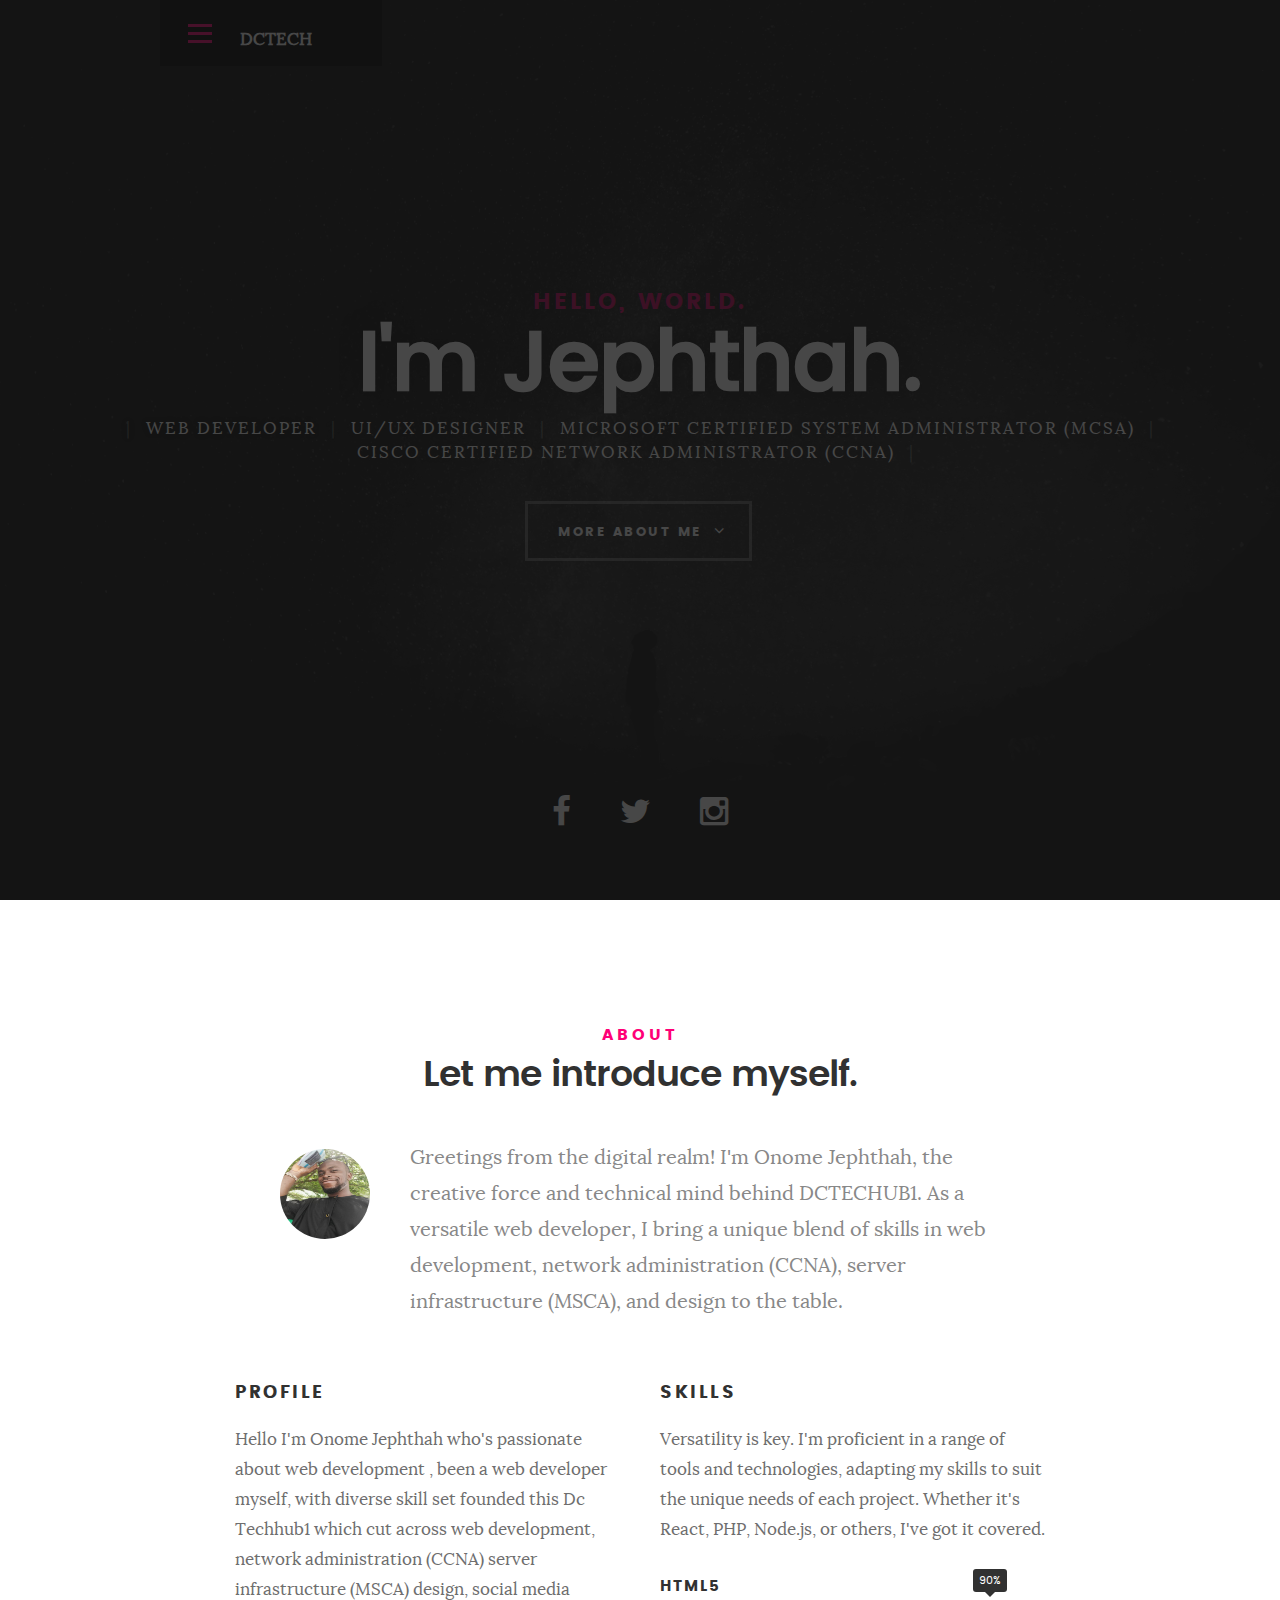
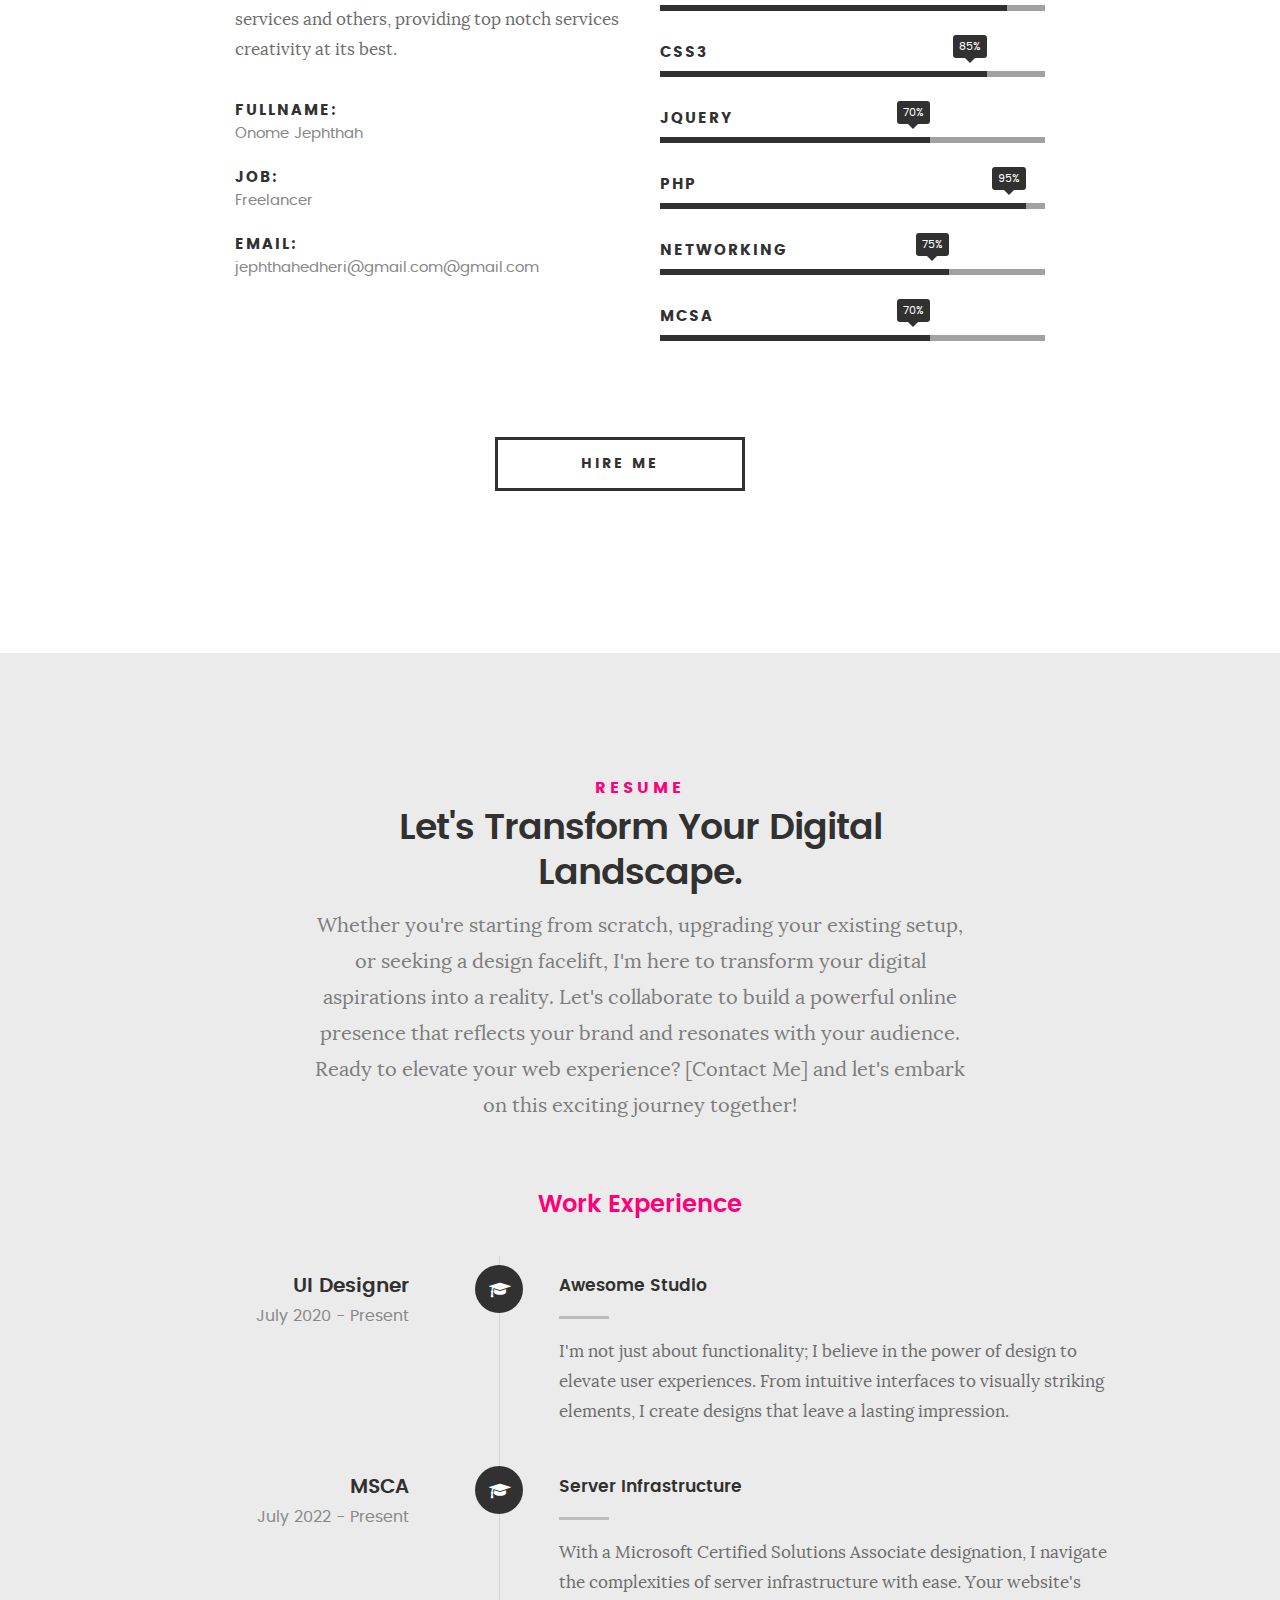
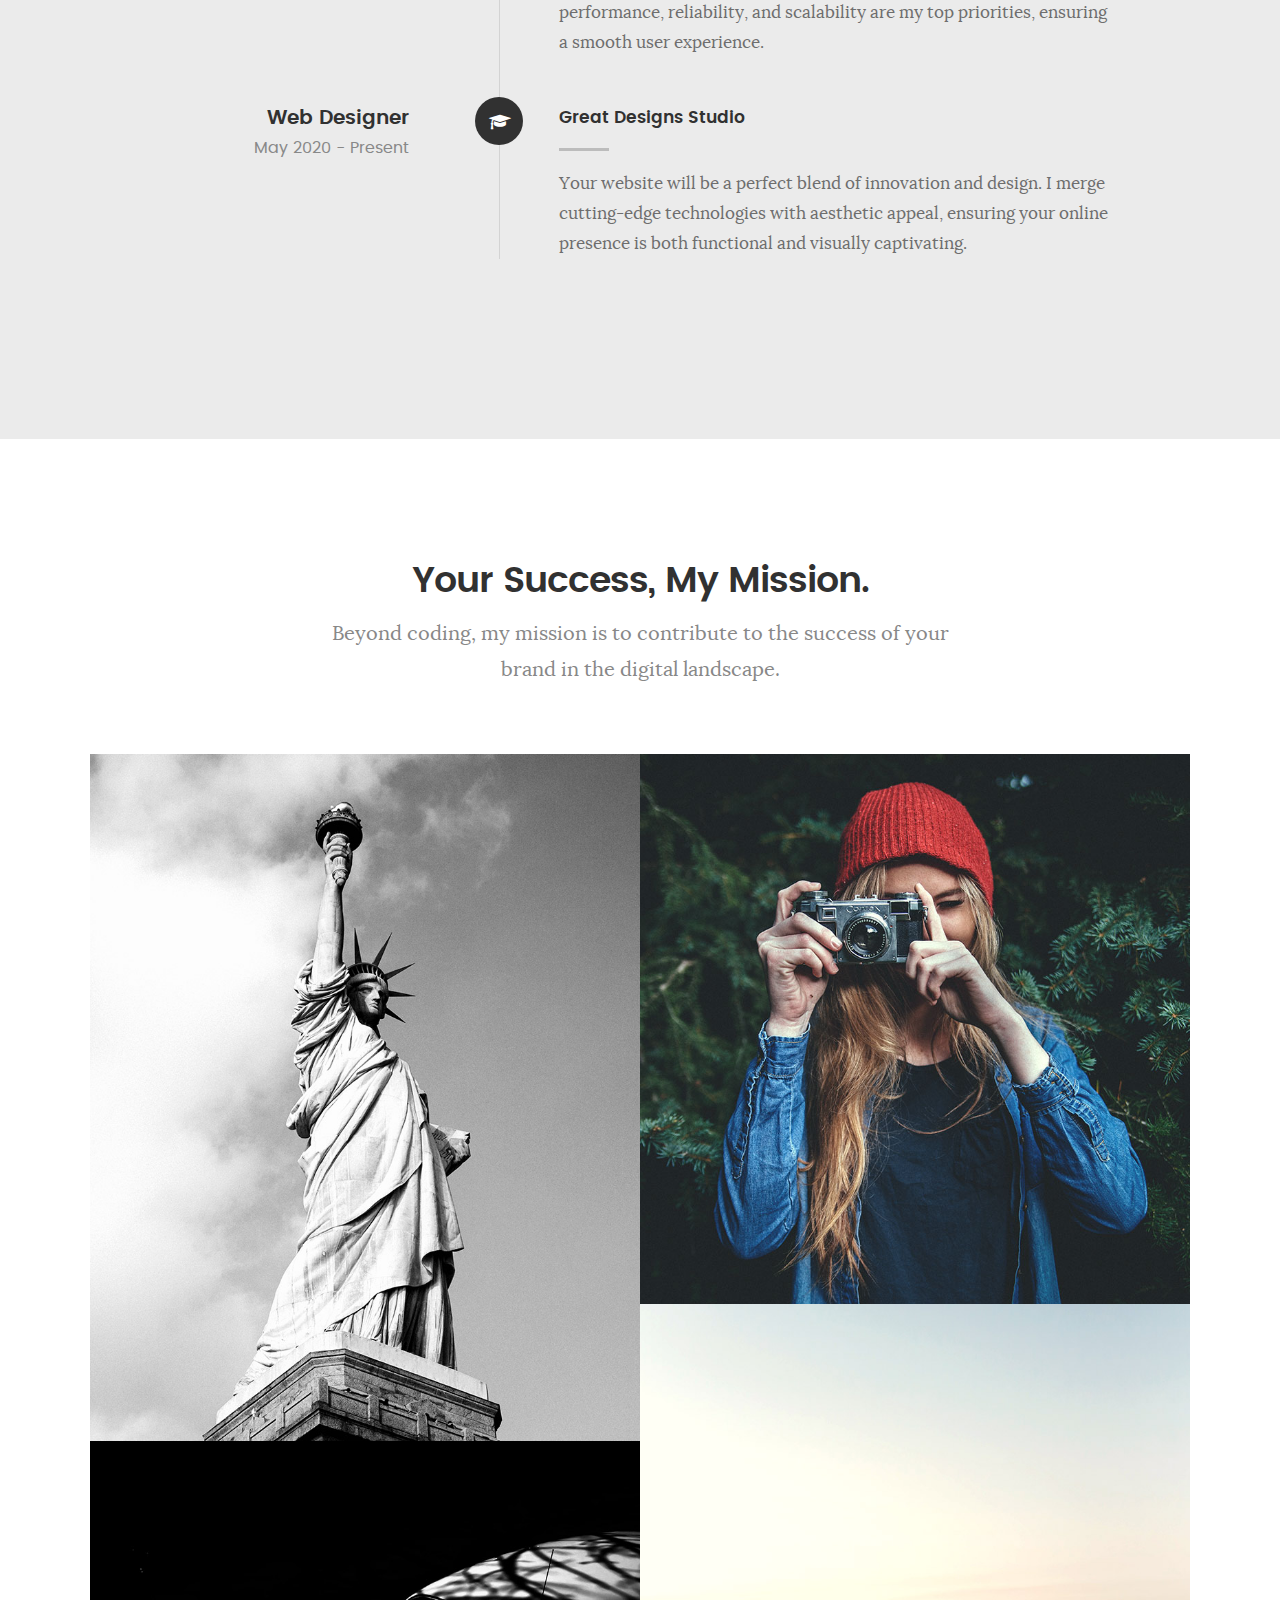
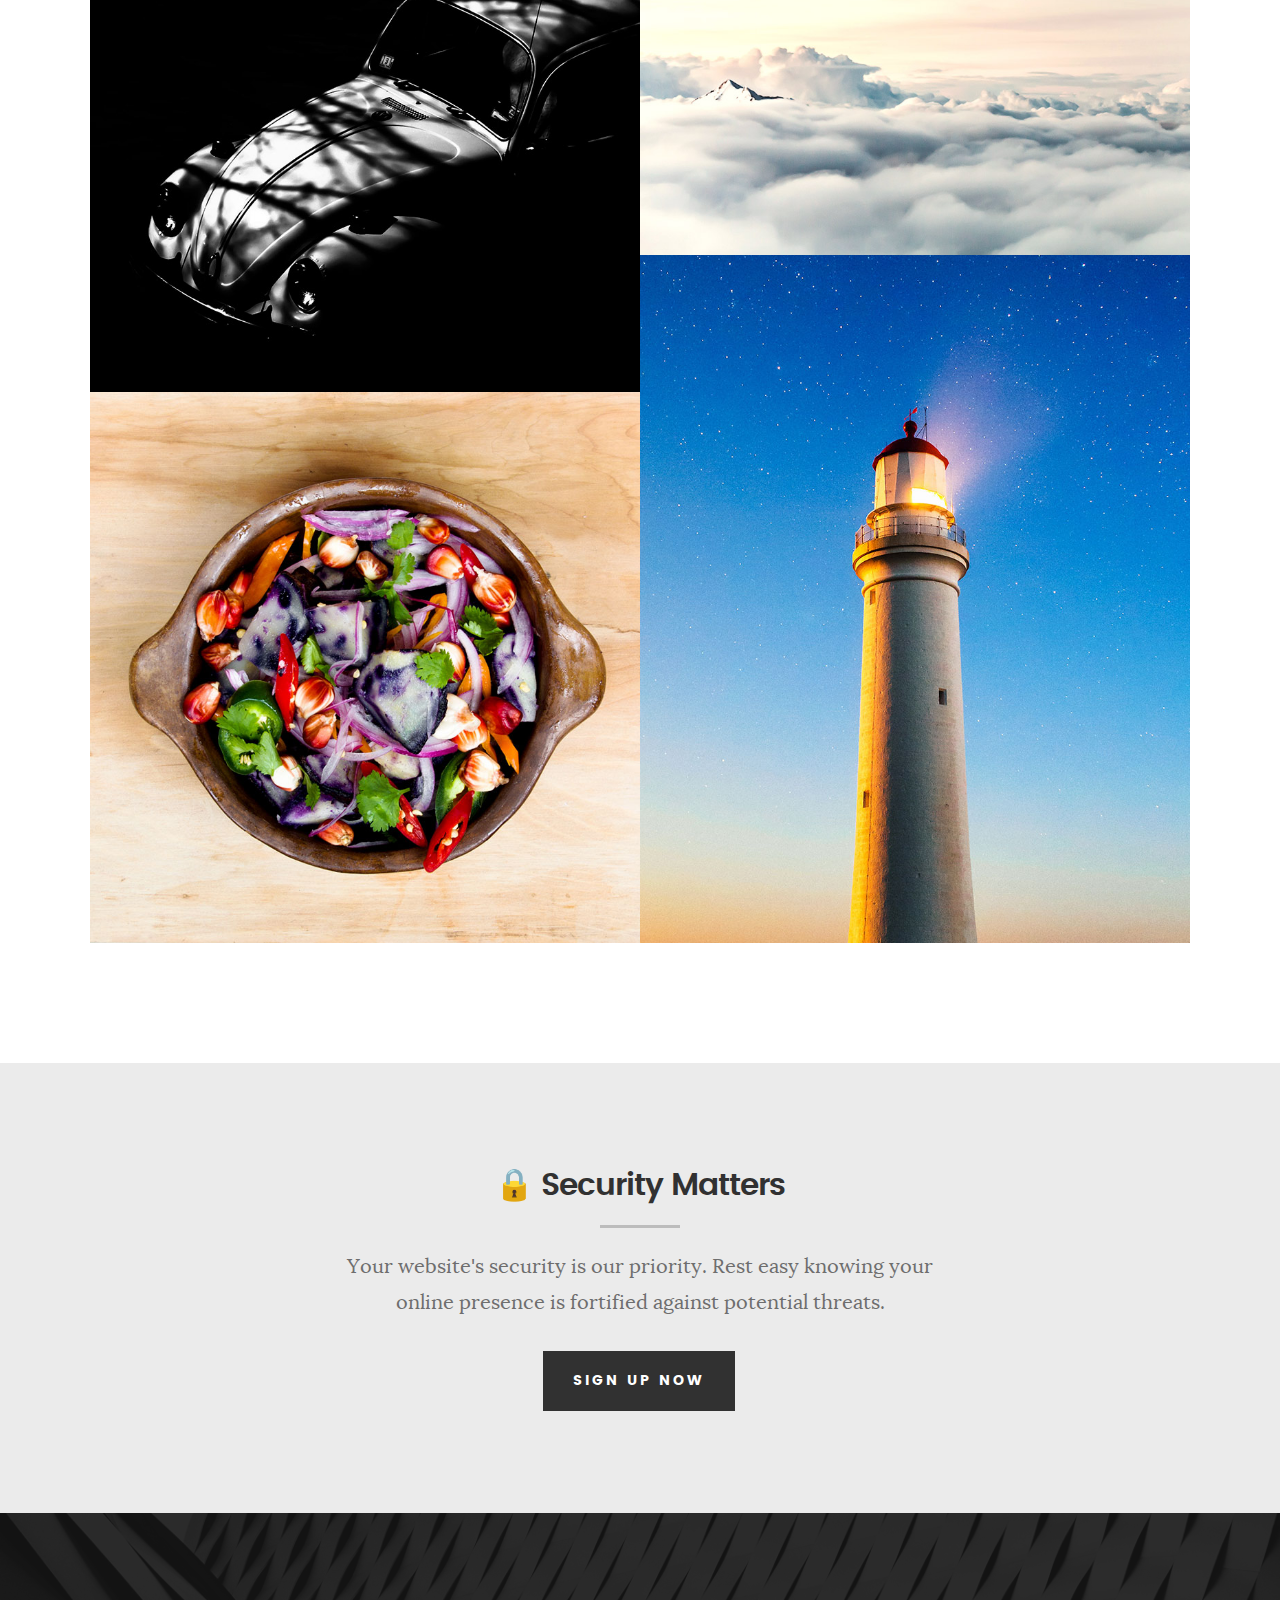
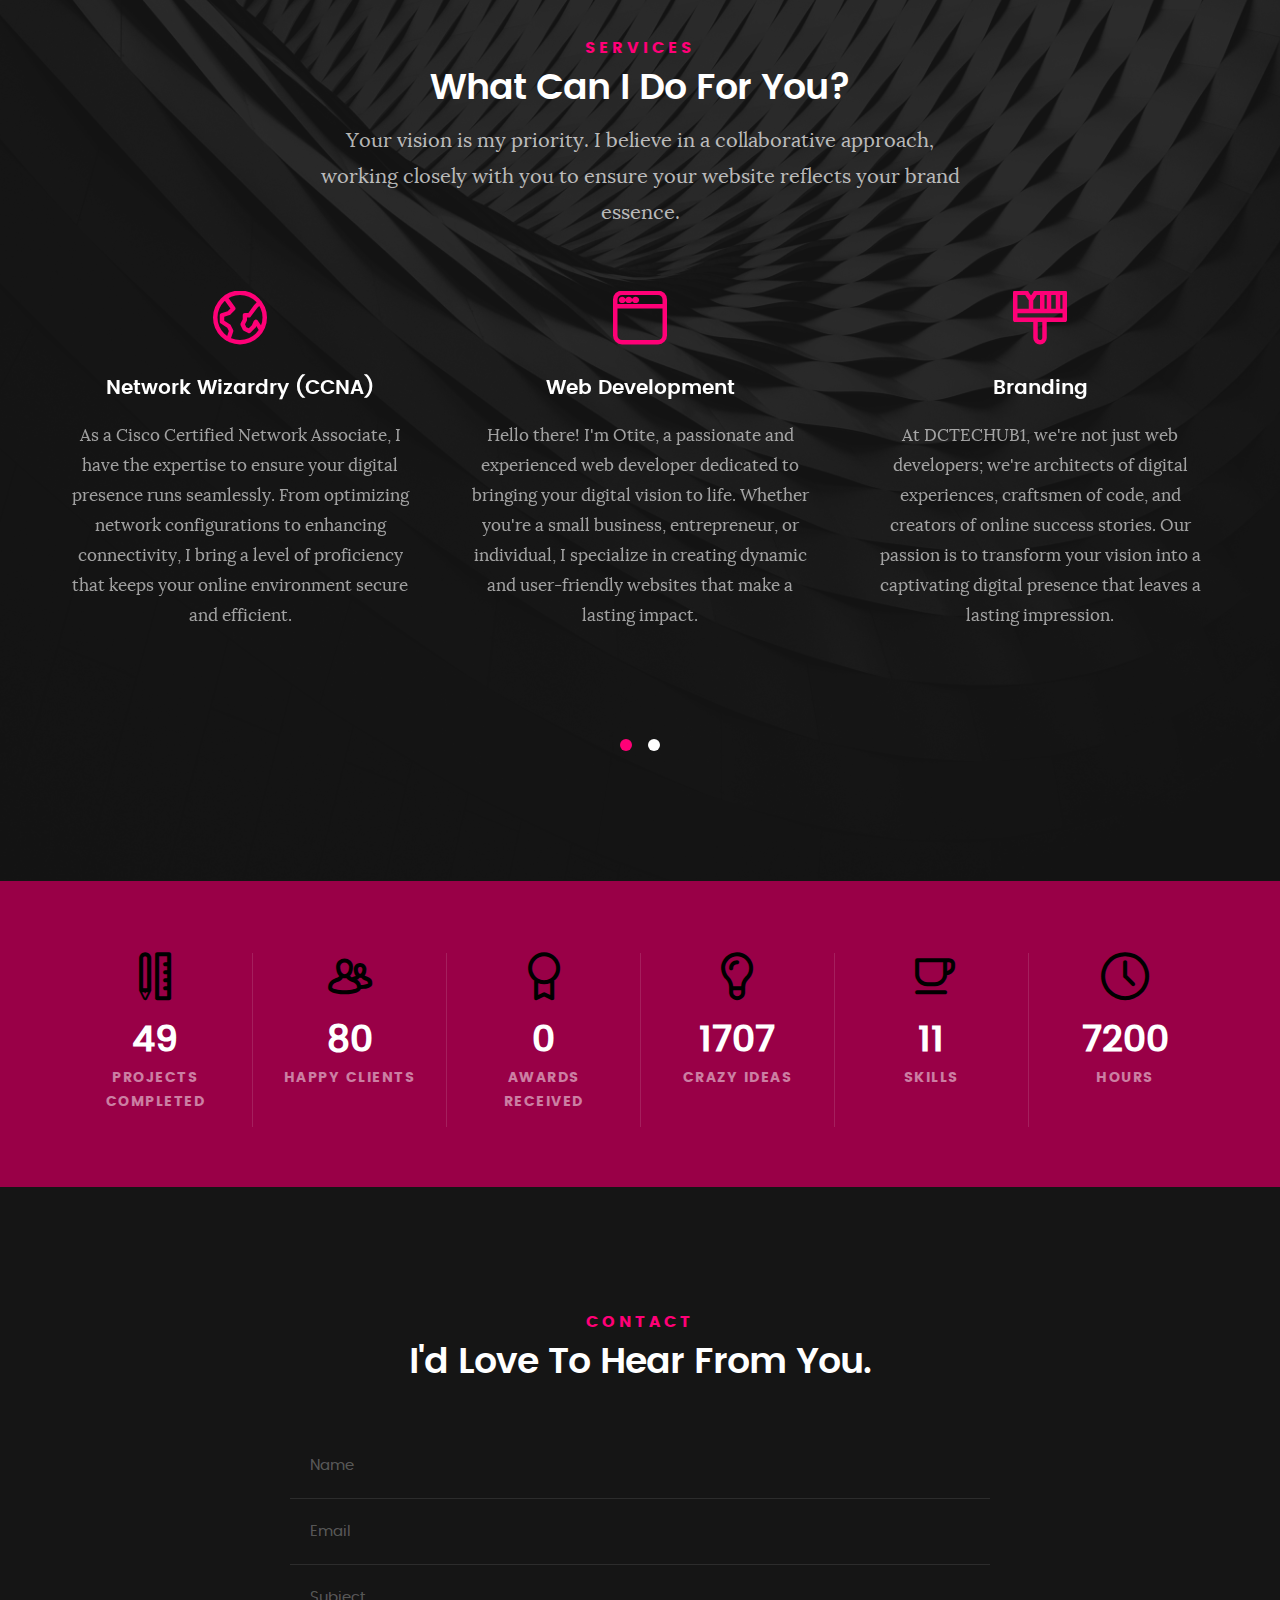
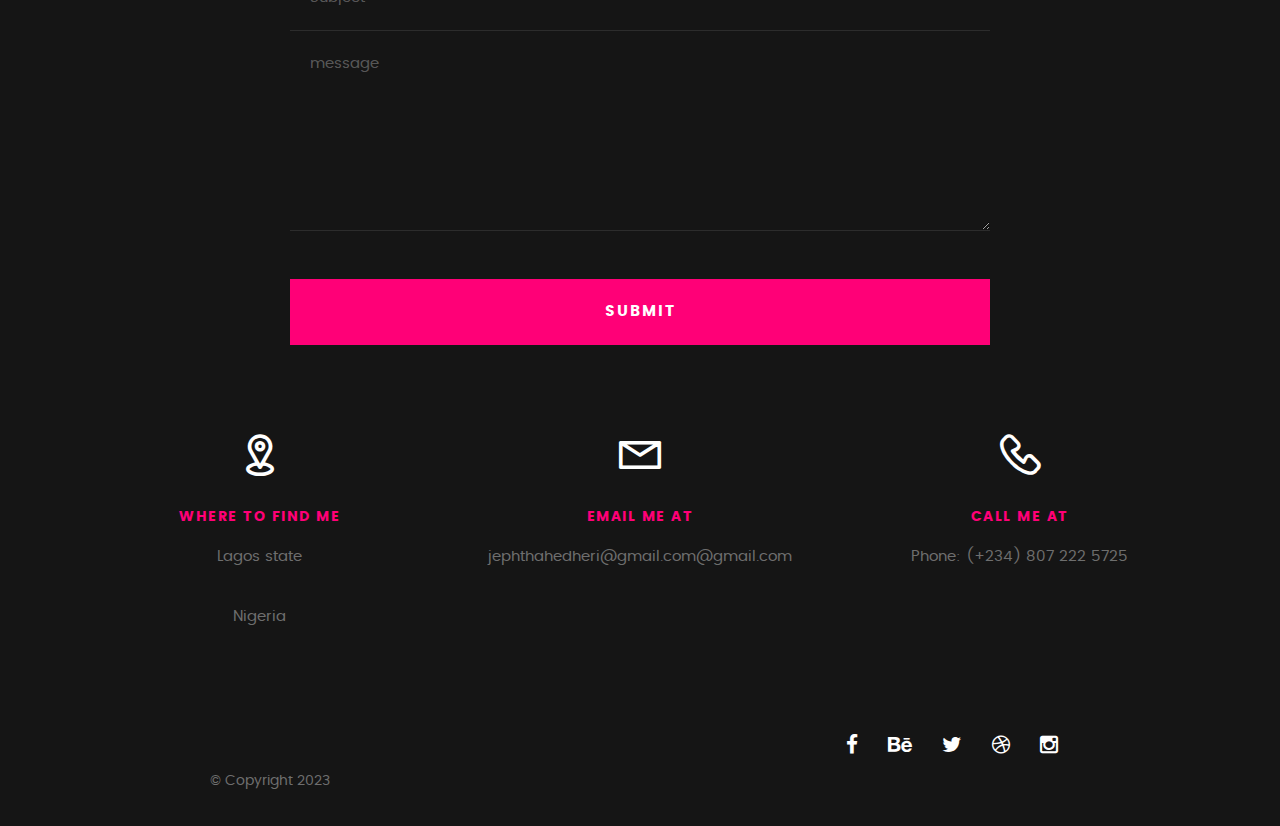
==== index.html @ 72021543 "first-Commit" ====
<!DOCTYPE html>
<!--[if IE 8 ]><html class="no-js oldie ie8" lang="en"> <![endif]-->
<!--[if IE 9 ]><html class="no-js oldie ie9" lang="en"> <![endif]-->
<!--[if (gte IE 9)|!(IE)]><!--><html class="no-js" lang="en"> <!--<![endif]-->
<head>

   <!--- basic page needs
   ================================================== -->
   <meta charset="utf-8">
	<title>DCTECHUB1</title>
	<meta name="description" content="">  
	<meta name="author" content="">

   <!-- mobile specific metas
   ================================================== -->
	<meta name="viewport" content="width=device-width, initial-scale=1, maximum-scale=1">

 	<!-- CSS
   ================================================== -->
   <link rel="stylesheet" href="css/base.css">  
   <link rel="stylesheet" href="css/main.css">
   <link rel="stylesheet" href="css/vendor.css">     

   <!-- script
   ================================================== -->   
	<script src="js/modernizr.js"></script>
	<script src="js/pace.min.js"></script>

   <!-- favicons
	================================================== -->
	<link rel="icon" type="image/png" href="favicon.png">

</head>

<body id="top">

	<!-- header 
   ================================================== -->
   <header>   	
   	<div class="row">

   		<div class="top-bar">
   			<a class="menu-toggle" href="#"><span>Menu</span></a>

	   		<div class="logo">
		         <a href="index.html">DCTECH</a>
		      </div>		      

		   	<nav id="main-nav-wrap">
					<ul class="main-navigation">
						<li class="current"><a class="smoothscroll"  href="#intro" title="">Home</a></li>
						<li><a class="smoothscroll"  href="#about" title="">About</a></li>
						<li><a class="smoothscroll"  href="#resume" title="">Resume</a></li>
						<li><a class="smoothscroll"  href="#portfolio" title="">Portfolio</a></li>
						<li><a class="smoothscroll"  href="#services" title="">Services</a></li>					
						<li><a class="smoothscroll"  href="#contact" title="">Contact</a></li>	
								
					</ul>
				</nav>    		
   		</div> <!-- /top-bar --> 
   		
   	</div> <!-- /row --> 		
   </header> <!-- /header -->

	<!-- intro section
   ================================================== -->
   <section id="intro">   

   	<div class="intro-overlay"></div>	

   	<div class="intro-content">
   		<div class="row">

   			<div class="col-twelve">

	   			<h5>Hello, World.</h5>
	   			<h1>I'm Jephthah.</h1>

	   			<p class="intro-position">
	   				<span>Web Developer</span>
	   				<span>UI/UX Designer</span> 
	   				<span>Microsoft Certified System Administrator (MCSA)</span> 
					<span>Cisco Certified Network Administrator (CCNA)</span> 
	   			</p>

	   			<a class="button stroke smoothscroll" href="#about" title="">More About Me</a>

	   		</div>  
   			
   		</div>   		 		
   	</div> <!-- /intro-content --> 

   	<ul class="intro-social">        
         <li><a href="https://web.facebook.com/people/DC-Techhub1/100085305978684/"><i class="fa fa-facebook"></i></a></li>
   
         <li><a href="https://twitter.com/DC_Techhub1?t=JkGJJINHYN2K76tqL9RFCQ&s=09"><i class="fa fa-twitter"></i></a></li>
       
         <li><a href="https://www.instagram.com/dc_techhub1?igshid=YzU1NGVlODEzOA=="><i class="fa fa-instagram"></i></a></li>
      </ul> <!-- /intro-social -->      	

   </section> <!-- /intro -->


   <!-- about section
   ================================================== -->
   <section id="about">  

   	<div class="row section-intro">
   		<div class="col-twelve">

   			<h5>About</h5>
   			<h1>Let me introduce myself.</h1>

   			<div class="intro-info">

   				<img src="images/profile-pic.jpg" style="width:100%;max-width: 90px;" alt="Profile Picture">

   				<p class="lead">Greetings from the digital realm! I'm Onome Jephthah, the creative force and technical mind behind DCTECHUB1. As a versatile web developer, I bring a unique blend of skills in web development, network administration (CCNA), server infrastructure (MSCA), and design to the table.</p>
   			</div>   			

   		</div>   		
   	</div> <!-- /section-intro -->

   	<div class="row about-content">

   		<div class="col-six tab-full">

   			<h3>Profile</h3>
   			<p>Hello  I'm Onome Jephthah  who's  passionate about web development , been a web developer myself, with diverse skill set founded this Dc Techhub1 which cut across web development, network administration (CCNA) server infrastructure (MSCA) design, social media services and others, providing top notch services  creativity at its best.</p>

   			<ul class="info-list">
   				<li>
   					<strong>Fullname:</strong>
   					<span>Onome Jephthah</span>
   				</li>
   				
   				<li>
   					<strong>Job:</strong>
   					<span>Freelancer</span>
   				</li>
   				<!-- <li>
   					<strong>Website:</strong>
   					<span>www.DCTECHUB1.com</span>
   				</li> -->
   				<li>
   					<strong>Email:</strong>
   					<span>jephthahedheri@gmail.com@gmail.com</span>
   				</li>

   			</ul> <!-- /info-list -->

   		</div>

   		<div class="col-six tab-full">

   			<h3>Skills</h3>
   			<p>Versatility is key. I'm proficient in a range of tools and technologies, adapting my skills to suit the unique needs of each project. Whether it's React, PHP, Node.js, or others, I've got it covered.</p>

				<ul class="skill-bars">
				   <li>
				   	<div class="progress percent90"><span>90%</span></div>
				   	<strong>HTML5</strong>
				   </li>
				   <li>
				   	<div class="progress percent85"><span>85%</span></div>
				   	<strong>CSS3</strong>
				   </li>
				   <li>
				   	<div class="progress percent70"><span>70%</span></div>
				   	<strong>JQuery</strong>
				   </li>
				   <li>
				   	<div class="progress percent95"><span>95%</span></div>
				   	<strong>PHP</strong>
				   </li>
				   <li>
				   	<div class="progress percent75"><span>75%</span></div>
				   	<strong>NETWORKING</strong>
				   </li>
				   <li>
				   	<div class="progress percent70"><span>70%</span></div>
				   	<strong>MCSA</strong>
				   </li>
      
				</ul> <!-- /skill-bars -->		

   		</div>

   	</div>

   	<div class="row button-section">
		
   		<div class="col-twelve">
   			<a href="https://wa.me/+238072225725" target="_blank" rel="noopener noreferrer" title="Hire Me" class="button stroke ">Hire Me</a>
   			<!-- <a href="#" title="Download CV" class="button button-primary">Download CV</a> -->
   		</div>   		
   	</div>

   </section> <!-- /process-->    


   <!-- resume Section
   ================================================== -->
	<section id="resume" class="grey-section">

		<div class="row section-intro">
   		<div class="col-twelve">

   			<h5>Resume</h5>
   			<h1>Let's Transform Your Digital Landscape.</h1>

   			<p class="lead">Whether you're starting from scratch, upgrading your existing setup, or seeking a design facelift, I'm here to transform your digital aspirations into a reality. Let's collaborate to build a powerful online presence that reflects your brand and resonates with your audience. Ready to elevate your web experience? [Contact Me] and let's embark on this exciting journey together!</p>

   		</div>   		
   	</div> <!-- /section-intro--> 

   	<div class="row resume-timeline">

   		<div class="col-twelve resume-header">

   			<h2>Work Experience</h2>

   		</div> <!-- /resume-header -->

   		<div class="col-twelve">

   			<div class="timeline-wrap">

   				<div class="timeline-block">

	   				<div class="timeline-ico">
	   					<i class="fa fa-graduation-cap"></i>
	   				</div>

	   				<div class="timeline-header">
	   					<h3>UI Designer</h3>
	   					<p>July 2020 - Present</p>
	   				</div>

	   				<div class="timeline-content">
	   					<h4>Awesome Studio</h4>
	   					<p>I'm not just about functionality; I believe in the power of design to elevate user experiences. From intuitive interfaces to visually striking elements, I create designs that leave a lasting impression.</p>
	   				</div>

	   			</div> <!-- /timeline-block -->

	   			<div class="timeline-block">

	   				<div class="timeline-ico">
	   					<i class="fa fa-graduation-cap"></i>
	   				</div>

	   				<div class="timeline-header">
	   					<h3>MSCA</h3>
	   					<p>July 2022 - Present</p>
	   				</div>

	   				<div class="timeline-content">
	   					<h4>Server Infrastructure</h4>
	   					<p>With a Microsoft Certified Solutions Associate designation, I navigate the complexities of server infrastructure with ease. Your website's performance, reliability, and scalability are my top priorities, ensuring a smooth user experience.</p>
	   				</div>

	   			</div> <!-- /timeline-block -->

	   			<div class="timeline-block">

	   				<div class="timeline-ico">
	   					<i class="fa fa-graduation-cap"></i>
	   				</div>

	   				<div class="timeline-header">
	   					<h3>Web Designer</h3>
	   					<p>May 2020 - Present</p>
	   				</div>

	   				<div class="timeline-content">
	   					<h4>Great Designs Studio</h4>
	   					<p>Your website will be a perfect blend of innovation and design. I merge cutting-edge technologies with aesthetic appeal, ensuring your online presence is both functional and visually captivating.</p>
	   				</div>

	   			</div> <!-- /timeline-block -->

   			</div> <!-- /timeline-wrap -->   			

   		</div> <!-- /col-twelve -->
   		
   	</div> <!-- /resume-timeline -->
   	




	</section> <!-- /features -->


	<!-- Portfolio Section
   ================================================== -->
	<section id="portfolio">

		<div class="row section-intro">
   		<div class="col-twelve">

   			<!-- <h5>Portfolio</h5> -->
   			<!-- <h1>Check Out Some of My Works.</h1> -->
   			<h1>Your Success, My Mission.</h1>

   			<p class="lead">Beyond coding, my mission is to contribute to the success of your brand in the digital landscape.</p>

   		</div>   		
   	</div> <!-- /section-intro--> 

   	<div class="row portfolio-content">

   		<div class="col-twelve">

   			<!-- portfolio-wrapper -->
	         <div id="folio-wrapper" class="block-1-2 block-mob-full stack">

	         	<div class="bgrid folio-item">
	               <div class="item-wrap">
	               	<img src="images/portfolio/liberty.jpg" alt="Liberty">
	                  <a href="#modal-01" class="overlay">	                  	           
	                     <div class="folio-item-table">
	                     	<div class="folio-item-cell">
		     					       <h3 class="folio-title">Liberty</h3>	     					    
		     					    	 <span class="folio-types">
		     					       	  Graphic Design
		     					       </span>
		     					   </div>	                      	
	                     </div>                    
	                  </a>
	               </div>	               
	        		</div> <!-- /folio-item -->

	        		<div class="bgrid folio-item">
	               <div class="item-wrap">
	               	<img src="images/portfolio/shutterbug.jpg" alt="Shutterbug">
	               	<a href="#modal-02" class="overlay">              		                  
	                     <div class="folio-item-table">
	                     	<div class="folio-item-cell">
	                     		<h3 class="folio-title">Shutterbug</h3>	     					    
		     					    	<span class="folio-types">
		     					       	  Web Design
		     					      </span>		     		
		     					   </div> 	                      	
	                     </div>                    
	                  </a>
	               </div>
	        		</div> <!-- /folio-item -->

	            <div class="bgrid folio-item">
	               <div class="item-wrap">
	               	<img src="images/portfolio/clouds.jpg"alt="Clouds">
	                  <a href="#modal-03" class="overlay">             		                  
	                     <div class="folio-item-table">
	                     	<div class="folio-item-cell">
	                     		<h3 class="folio-title">Clouds</h3>	     					    
		     					    	<span class="folio-types">
		     					       	  Web Design
		     					      </span>		     		
		     					   </div> 	                      	
	                     </div>                    
	                  </a>
	               </div>
	        		</div> <!-- /folio-item -->

	            <div class="bgrid folio-item">
	               <div class="item-wrap">
	               	<img src="images/portfolio/beetle.jpg" alt="Beetle">
	                  <a href="#modal-04" class="overlay">                  	                 
	                     <div class="folio-item-table">
	                     	<div class="folio-item-cell">
	                     		<h3 class="folio-title">Beetle</h3>	     					    
		     					    	<span class="folio-types">
		     					       	  Branding
		     					      </span>		     		
		     					   </div>  	                      	
	                     </div>                    
	                  </a>
	               </div>
	        		</div> <!-- /folio-item -->     

	        		<div class="bgrid folio-item">
	               <div class="item-wrap">
	               	<img src="images/portfolio/lighthouse.jpg" alt="Lighthouse">
	                  <a href="#modal-05" class="overlay">             		                  
	                     <div class="folio-item-table">
	                     	<div class="folio-item-cell">
	                     		<h3 class="folio-title">Lighthouse</h3>	     					    
		     					    	<span class="folio-types">
		     					       	  Web Development
		     					      </span>		     		
		     					   </div> 	                      	
	                     </div>                    
	                  </a>
	               </div>
	        		</div> <!-- /folio-item -->

	            <div class="bgrid folio-item">
	               <div class="item-wrap">
	               	<img src="images/portfolio/salad.jpg" alt="Salad">
	                  <a href="#modal-06" class="overlay">
	                     <div class="folio-item-table">
	                     	<div class="folio-item-cell">
	                     		<h3 class="folio-title">Salad</h3>	     					    
		     					    	<span class="folio-types">
		     					       	  Branding
		     					      </span>		     		
		     					   </div>	                      	
	                     </div>                    
	                  </a>
	               </div>
	        		</div> <!-- /folio-item -->   

	            <!-- modal popups - begin
	            ============================================================= -->
	            <div id="modal-01" class="popup-modal slider mfp-hide">	

				     	<div class="media">
				     		<img src="images/portfolio/modals/m-liberty.jpg" alt="" />
				     	</div>      	

					   <div class="description-box">
					      <h4>Liberty</h4>		      
					      <p>Proin gravida nibh vel velit auctor aliquet. Aenean sollicitudin, lorem quis bibendum auctor, nisi elit consequat ipsum, nec sagittis sem nibh id elit.</p>

					      <div class="categories">Web Development</div>			               
					   </div>

			         <div class="link-box">
			            <a href="#">Details</a>
					      <a href="#" class="popup-modal-dismiss">Close</a>
			         </div>		      

				   </div> <!-- /modal-01 -->

				   <div id="modal-02" class="popup-modal slider mfp-hide">	

				     	<div class="media">
				     		<img src="images/portfolio/modals/m-shutterbug.jpg" alt="" />
				     	</div>      	

					   <div class="description-box">
					      <h4>Shutterbug</h4>		      
					      <p>Proin gravida nibh vel velit auctor aliquet. Aenean sollicitudin, lorem quis bibendum auctor, nisi elit consequat ipsum, nec sagittis sem nibh id elit.</p>

					      <div class="categories">Web Design</div>			               
					   </div>

			         <div class="link-box">
			            <a href="#">Details</a>
					      <a href="#" class="popup-modal-dismiss">Close</a>
			         </div>		      

				   </div> <!-- /modal-02 -->

				   <div id="modal-03" class="popup-modal slider mfp-hide">	

				     	<div class="media">
				     		<img src="images/portfolio/modals/m-clouds.jpg" alt="" />
				     	</div>      	

					   <div class="description-box">
					      <h4>Clouds</h4>		      
					      <p>Proin gravida nibh vel velit auctor aliquet. Aenean sollicitudin, lorem quis bibendum auctor, nisi elit consequat ipsum, nec sagittis sem nibh id elit.</p>

					      <div class="categories">Web Design</div>			               
					   </div>

			         <div class="link-box">
			            <a href="#">Details</a>
					      <a href="#" class="popup-modal-dismiss">Close</a>
			         </div>		      

				   </div> <!-- /modal-03 -->

				   <div id="modal-04" class="popup-modal slider mfp-hide">	

				     	<div class="media">
				     		<img src="images/portfolio/modals/m-beetle.jpg" alt="" />
				     	</div>      	

					   <div class="description-box">
					      <h4>Beetle</h4>		      
					      <p>Proin gravida nibh vel velit auctor aliquet. Aenean sollicitudin, lorem quis bibendum auctor, nisi elit consequat ipsum, nec sagittis sem nibh id elit.</p>

					      <div class="categories">Branding</div>			               
					   </div>

			         <div class="link-box">
			            <a href="#">Details</a>
					      <a href="#" class="popup-modal-dismiss">Close</a>
			         </div>		      

				   </div> <!-- /modal-04 -->

				   <div id="modal-05" class="popup-modal slider mfp-hide">	

				     	<div class="media">
				     		<img src="images/portfolio/modals/m-lighthouse.jpg" alt="" />
				     	</div>      	

					   <div class="description-box">
					      <h4>Lighthouse</h4>		      
					      <p>Proin gravida nibh vel velit auctor aliquet. Aenean sollicitudin, lorem quis bibendum auctor, nisi elit consequat ipsum, nec sagittis sem nibh id elit.</p>

					      <div class="categories">Web Development</div>			               
					   </div>

			         <div class="link-box">
			            <a href="#">Details</a>
					      <a href="#" class="popup-modal-dismiss">Close</a>
			         </div>		      

				   </div> <!-- /modal-05 -->

				   <div id="modal-06" class="popup-modal slider mfp-hide">	

				     	<div class="media">
				     		<img src="images/portfolio/modals/m-salad.jpg" alt="" />
				     	</div>      	

					   <div class="description-box">
					      <h4>Salad</h4>		      
					      <p>Proin gravida nibh vel velit auctor aliquet. Aenean sollicitudin, lorem quis bibendum auctor, nisi elit consequat ipsum, nec sagittis sem nibh id elit.</p>

					      <div class="categories">Branding</div>			               
					   </div>

			         <div class="link-box">
			            <a href="#">Details</a>
					      <a href="#" class="popup-modal-dismiss">Close</a>
			         </div>		      

				   </div> <!-- /modal-06 -->


				   <!-- modal popups - end
	            ============================================================= -->

	         </div> <!-- /portfolio-wrapper --> 

   		</div>  <!-- /twelve -->   

   	</div> <!-- /portfolio-content --> 
		
	</section> <!-- /portfolio --> 


	<!-- CTA Section
   ================================================== -->
	<section id="cta" class="grey-section">

   	<div class="row cta-content">

   		<div class="col-twelve section-ads">  

	     		<h2 class="h01">🔒 Security Matters</h2>

		      <p class="lead">
				Your website's security is our priority. Rest easy knowing your online presence is fortified against potential threats.
				</p>

				<div class="action">
			      <a class="button button-primary large" href="https://wa.me/+238072225725">Sign Up Now</a>
		      </div>		     	

   		</div>

   	</div> <!-- /cta-content -->

   </section> <!-- /cta --> 

	
	<!-- services Section
   ================================================== -->
	<section id="services">

		<div class="overlay"></div>

		<div class="row section-intro">
   		<div class="col-twelve">

   			<h5>Services</h5>
   			<h1>What Can I Do For You?</h1>

   			<p class="lead">Your vision is my priority. I believe in a collaborative approach, working closely with you to ensure your website reflects your brand essence.</p>

   		</div>   		
   	</div> <!-- /section-intro -->

   	<div class="row services-content">

   		<div id="owl-slider" class="owl-carousel services-list">

	      	<div class="service">	

	      		<span class="icon"><i class="icon-earth"></i></span>            

	            <div class="service-content">	

	            	 <h3>Network Wizardry (CCNA)</h3>

		            <p class="desc">As a Cisco Certified Network Associate, I have the expertise to ensure your digital presence runs seamlessly. From optimizing network configurations to enhancing connectivity, I bring a level of proficiency that keeps your online environment secure and efficient.
	         		</p>
	         		
	         	</div> 	         	 

				</div> <!-- /service -->

				<div class="service">	

					<span class="icon"><i class="icon-window"></i></span>                          

	            <div class="service-content">	

	            	<h3>Web Development</h3>  

		            <p class="desc">Hello there! I'm Otite, a passionate and experienced web developer dedicated to bringing your digital vision to life. Whether you're a small business, entrepreneur, or individual, I specialize in creating dynamic and user-friendly websites that make a lasting impact.
	         		</p>

	            </div>	                          

			   </div> <!-- /service -->

			   <div class="service">

			   	<span class="icon"><i class="icon-paint-brush"></i></span>		            

	            <div class="service-content">

	            	<h3>Branding</h3>

		            <p class="desc">At DCTECHUB1, we're not just web developers; we're architects of digital experiences, craftsmen of code, and creators of online success stories. Our passion is to transform your vision into a captivating digital presence that leaves a lasting impression.
	        			</p> 

	            </div> 	            	               

			   </div> <!-- /service -->

				<div class="service">

					<span class="icon"><i class="icon-toggles"></i></span>	              

	            <div class="service-content">

	            	<h3>UI/UX Design</h3>

		            <p class="desc">creativity with user-centered principles. My skills encompass creating intuitive interfaces that enhance user experiences. With a keen eye for aesthetics and a user-centric approach, Dc Techhub1 adept at translating ideas into visually appealing and functional designs.
	         		</p> 
	         		
	            </div>                

				</div> <!-- /service -->

			   <div class="service">

			   	<span class="icon"><i class="icon-image"></i></span>	            

	            <div class="service-content">

	            	<h3>Google business Services</h3>

		            <p class="desc">Dc Techhub1 register businesses on Google to enhance online visibility. Utilizing Google My Business, I ensure accurate information and optimize profiles for search visibility. By navigating the Google Business registration process, I establish a strong digital presence for businesses. This helps in reaching a wider audience and improving overall online accessibility.
	        			</p> 

	            </div>	               

			   </div> <!-- /service -->

			   <!-- <div class="service">

			   	<span class="icon"><i class="icon-chat"></i></span>	   	           

	            <div class="service-content">

	            	 <h3>Consultancy</h3>

		            <p class="desc">Sed ut perspiciatis unde omnis iste natus error sit voluptatem accusantium doloremque laudantium, totam rem aperiam, eaque ipsa quae ab illo inventore veritatis et quasi architecto beatae vitae dicta sunt explicabo. Nemo enim ipsam voluptatem quia voluptas sit aspernatur aut odit aut fugit.
	        			</p> 
	        			
	            </div>	               

			   </div> -->
			    <!-- /service -->

	      </div> <!-- /services-list -->
   		
   	</div> <!-- /services-content -->
		
	</section> <!-- /services -->	


	<!-- stats Section
   ================================================== -->
	<section id="stats" class="count-up">

		<div class="row">
			<div class="col-twelve">

				<div class="block-1-6 block-s-1-3 block-tab-1-2 block-mob-full stats-list">

					<div class="bgrid stat">

						<div class="icon-part">
							<i class="icon-pencil-ruler"></i>
						</div>

						<h3 class="stat-count">
							49
						</h3>

						<h5 class="stat-title">
							Projects Completed
						</h5>

					</div> <!-- /stat -->					

					<div class="bgrid stat">

						<div class="icon-part">
							<i class="icon-users"></i>
						</div>

						<h3 class="stat-count">
							80
						</h3>

						<h5 class="stat-title">
							Happy Clients
						</h5>

					</div> <!-- /stat -->

					<div class="bgrid stat">

						<div class="icon-part">
							<i class="icon-badge"></i>
						</div>

						<h3 class="stat-count">
							0
						</h3>

						<h5 class="stat-title">
							Awards Received
						</h5>

					</div> <!-- /stat -->									

					<div class="bgrid stat">

						<div class="icon-part">
							<i class="icon-light-bulb"></i>
						</div>

						<h3 class="stat-count">
							1707
						</h3>

						<h5 class="stat-title">
							Crazy Ideas
						</h5>

					</div> <!-- /stat -->

					<div class="bgrid stat">

						<div class="icon-part">
							<i class="icon-cup"></i>
						</div>

						<h3 class="stat-count">
							11
						</h3>

						<h5 class="stat-title">
							Skills
						</h5>

					</div> <!-- /stat -->

					<div class="bgrid stat">

						<div class="icon-part">
							<i class="icon-clock"></i>
						</div>

						<h3 class="stat-count">
							7200
						</h3>

						<h5 class="stat-title">
							Hours
						</h5>

					</div> <!-- /stat -->

				</div> <!-- /stats-list -->

			</div> <!-- /twelve -->
		</div> <!-- /row -->

	</section> <!-- /stats -->

	
   <!-- contact
   ================================================== -->
	<section id="contact">

		<div class="row section-intro">
   		<div class="col-twelve">

   			<h5>Contact</h5>
   			<h1>I'd Love To Hear From You.</h1>

   		</div> 
   	</div> <!-- /section-intro -->

   	<div class="row contact-form">

   		<div class="col-twelve">

            <!-- form -->
            <form name="contactForm" id="contactForm" method="post" action="">
      			<fieldset>

                  <div class="form-field">
 						   <input name="contactName" type="text" id="contactName" placeholder="Name" value="" minlength="2" required="">
                  </div>
                  <div class="form-field">
	      			   <input name="contactEmail" type="email" id="contactEmail" placeholder="Email" value="" required="">
	               </div>
                  <div class="form-field">
	     				   <input name="contactSubject" type="text" id="contactSubject" placeholder="Subject" value="">
	               </div>                       
                  <div class="form-field">
	                 	<textarea name="contactMessage" id="contactMessage" placeholder="message" rows="10" cols="50" required=""></textarea>
	               </div>                      
                 <div class="form-field">
                     <button class="submitform">Submit</button>
                     <div id="submit-loader">
                        <div class="text-loader">Sending...</div>                             
       				      <div class="s-loader">
								  	<div class="bounce1"></div>
								  	<div class="bounce2"></div>
								  	<div class="bounce3"></div>
								</div>
							</div>
                  </div>

      			</fieldset>
      		</form> <!-- Form End -->

            <!-- contact-warning -->
            <div id="message-warning">            	
            </div>            
            <!-- contact-success -->
      		<div id="message-success">
               <i class="fa fa-check"></i>Your message was sent, thank you!<br>
      		</div>

         </div> <!-- /col-twelve -->
   		
   	</div> <!-- /contact-form -->

   	<div class="row contact-info">

   		<div class="col-four tab-full">

   			<div class="icon">
   				<i class="icon-pin"></i>
   			</div>

   			<h5>Where to find me</h5>

   			<p>
            Lagos state<br>
           <br>
           Nigeria
            </p>

   		</div>

   		<div class="col-four tab-full collapse">

   			<div class="icon">
   				<i class="icon-mail"></i>
   			</div>

   			<h5>Email Me At</h5>

   			<p>jephthahedheri@gmail.com@gmail.com<br>
			   		     
			   </p>

   		</div>

   		<div class="col-four tab-full">

   			<div class="icon">
   				<i class="icon-phone"></i>
   			</div>

   			<h5>Call Me At</h5>

   			<p>Phone: (+234) 807 222 5725<br>
			   
			   </p>

   		</div>
   		
   	</div> <!-- /contact-info -->
		
	</section> <!-- /contact -->


   <!-- footer
   ================================================== -->

   <footer>
     	<div class="row">

     		<div class="col-six tab-full pull-right social">

     			<ul class="footer-social">        
			      <li><a href="#"><i class="fa fa-facebook"></i></a></li>
			      <li><a href="#"><i class="fa fa-behance"></i></a></li>
			      <li><a href="#"><i class="fa fa-twitter"></i></a></li>
			      <li><a href="#"><i class="fa fa-dribbble"></i></a></li>
			      <li><a href="#"><i class="fa fa-instagram"></i></a></li>
			   </ul> 
	      		
	      </div>

      	<div class="col-eight tab-full">
	      	<div class="copyright">
		        	<span>© Copyright 2023 </span> 
		        
		         </div>		                  
	      	</div>

	      	<div id="go-top">
		         <a class="smoothscroll" title="Back to Top" href="#top"><i class="fa fa-long-arrow-up"></i></a>
		      </div>

      	</div> <!-- /row -->     	
   </footer>  

   <div id="preloader"> 
    	<div id="loader"></div>
   </div> 

   <!-- Java Script
   ================================================== --> 
   <script src="js/jquery-2.1.3.min.js"></script>
   <script src="js/plugins.js"></script>
   <script src="js/main.js"></script>

</body>

</html>
---- css/base.css ----
/**
 * =================================================================== 
 *
 *  Kards v1.0 Base Stylesheet
 *  url: styleshout.com
 *  03-01-2016
 *  ------------------------------------------------------------------
 *  TOC:
 *  01. reset
 *  02. basic/base setup styles
 *  03. grid
 *  04. MISC
 *
 * =================================================================== 
 */

/** 
 * ===================================================================
 * 01. reset - normalize.css v3.0.2 | MIT License | git.io/normalize
 *
 * ------------------------------------------------------------------- 
 */
html {
	font-family: sans-serif;
	-ms-text-size-adjust: 100%;
	-webkit-text-size-adjust: 100%;
}

body {
	margin: 0;
}

article,
aside,
details,
figcaption,
figure,
footer,
header,
hgroup,
main,
menu,
nav,
section,
summary {
	display: block;
}

audio,
canvas,
progress,
video {
	display: inline-block;
	vertical-align: baseline;
}

audio:not([controls]) {
	display: none;
	height: 0;
}

[hidden],
template {
	display: none;
}

a {
	background: transparent;
}

a:active,
a:hover {
	outline: 0;
}

abbr[title] {
	border-bottom: 1px dotted;
}

b,
strong {
	font-weight: bold;
}

dfn {
	font-style: italic;
}

h1 {
	font-size: 2em;
	margin: 0.67em 0;
}

mark {
	background: #ff0;
	color: #000;
}

small {
	font-size: 80%;
}

sub,
sup {
	font-size: 75%;
	line-height: 0;
	position: relative;
	vertical-align: baseline;
}

sup {
	top: -0.5em;
}

sub {
	bottom: -0.25em;
}

img {
	border: 0;
}

svg:not(:root) {
	overflow: hidden;
}

figure {
	margin: 1em 40px;
}

hr {
	-moz-box-sizing: content-box;
	box-sizing: content-box;
	height: 0;
}

pre {
	overflow: auto;
}

code,
kbd,
pre,
samp {
	font-family: monospace, monospace;
	font-size: 1em;
}

button,
input,
optgroup,
select,
textarea {
	color: inherit;
	font: inherit;
	margin: 0;
}

button {
	overflow: visible;
}

button,
select {
	text-transform: none;
}

button,
html input[type="button"],
input[type="reset"],
input[type="submit"] {
	-webkit-appearance: button;
	cursor: pointer;
}

button[disabled],
html input[disabled] {
	cursor: default;
}

button::-moz-focus-inner,
input::-moz-focus-inner {
	border: 0;
	padding: 0;
}

input {
	line-height: normal;
}

input[type="checkbox"],
input[type="radio"] {
	box-sizing: border-box;
	padding: 0;
}

input[type="number"]::-webkit-inner-spin-button,
input[type="number"]::-webkit-outer-spin-button {
	height: auto;
}

input[type="search"] {
	-webkit-appearance: textfield;
	-moz-box-sizing: content-box;
	-webkit-box-sizing: content-box;
	box-sizing: content-box;
}

input[type="search"]::-webkit-search-cancel-button,
input[type="search"]::-webkit-search-decoration {
	-webkit-appearance: none;
}

fieldset {
	border: 1px solid #c0c0c0;
	margin: 0 2px;
	padding: 0.35em 0.625em 0.75em;
}

legend {
	border: 0;
	padding: 0;
}

textarea {
	overflow: auto;
}

optgroup {
	font-weight: bold;
}

table {
	border-collapse: collapse;
	border-spacing: 0;
}

td,
th {
	padding: 0;
}

/** 
 * ===================================================================
 * 02. basic/base setup styles - (_basic.scss)
 *
 * ------------------------------------------------------------------- 
 */
html {
	font-size: 62.5%;
	box-sizing: border-box;
}

*,
*::before,
*::after {
	box-sizing: inherit;
}

body {
	font-weight: normal;
	line-height: 1;
	text-rendering: optimizeLegibility;
	word-wrap: break-word;
	-webkit-overflow-scrolling: touch;
	-webkit-text-size-adjust: none;
}

body,
input,
button {
	-moz-osx-font-smoothing: grayscale;
	-webkit-font-smoothing: antialiased;
}

/**
 * Media - (_basic.scss)
 * ------------------------------------------------------------------- 
 */
img,
video {
	max-width: 100%;
	height: auto;
}

/**
 * Typography resets - (_basic.scss)
 * ------------------------------------------------------------------- 
 */
div,
dl,
dt,
dd,
ul,
ol,
li,
h1,
h2,
h3,
h4,
h5,
h6,
pre,
form,
p,
blockquote,
th,
td {
	margin: 0;
	padding: 0;
}

h1,
h2,
h3,
h4,
h5,
h6 {
	-webkit-font-variant-ligatures: common-ligatures;
	-moz-font-variant-ligatures: common-ligatures;
	font-variant-ligatures: common-ligatures;
	text-rendering: optimizeLegibility;
}

em,
i {
	font-style: italic;
	line-height: inherit;
}

strong,
b {
	font-weight: bold;
	line-height: inherit;
}

small {
	font-size: 60%;
	line-height: inherit;
}

ol,
ul {
	list-style: none;
}

li {
	display: block;
}

/**
 * links - (_basic.scss)
 * ------------------------------------------------------------------- 
 */
a {
	text-decoration: none;
	line-height: inherit;
}

a img {
	border: none;
}

/**
 * inputs - (_basic.scss)
 * ------------------------------------------------------------------- 
 */
fieldset {
	margin: 0;
	padding: 0;
}

input[type="email"],
input[type="number"],
input[type="search"],
input[type="text"],
input[type="tel"],
input[type="url"],
input[type="password"],
textarea {
	-webkit-appearance: none;
	-moz-appearance: none;
	-ms-appearance: none;
	-o-appearance: none;
	appearance: none;
}

/** 
 * ===================================================================
 * 03. grid - (_grid.scss)
 *
 * ------------------------------------------------------------------- 
 */
.row {
	width: 94%;
	max-width: 1140px;
	margin: 0 auto;
}

.row:before,
.row:after {
	content: "";
	display: table;
}

.row:after {
	clear: both;
}

.row .row {
	width: auto;
	max-width: none;
	margin-left: -20px;
	margin-right: -20px;
}

[class*="col-"],
.bgrid {
	float: left;
}

[class*="col-"] + [class*="col-"].end {
	float: right;
}

[class*="col-"] {
	padding: 0 20px;
}

.col-one {
	width: 8.33333%;
}

.col-two,
.col-1-6 {
	width: 16.66667%;
}

.col-three,
.col-1-4 {
	width: 25%;
}

.col-four,
.col-1-3 {
	width: 33.33333%;
}

.col-five {
	width: 41.66667%;
}

.col-six,
.col-1-2 {
	width: 50%;
}

.col-seven {
	width: 58.33333%;
}

.col-eight,
.col-2-3 {
	width: 66.66667%;
}

.col-nine,
.col-3-4 {
	width: 75%;
}

.col-ten,
.col-5-6 {
	width: 83.33333%;
}

.col-eleven {
	width: 91.66667%;
}

.col-twelve,
.col-full {
	width: 100%;
}

/**
 * small screens - (_grid.scss)
 * --------------------------------------------------------------- 
 */
@media screen and (max-width:1024px) {
	.row .row {
		margin-left: -18px;
		margin-right: -18px;
	}

	[class*="col-"] {
		padding: 0 18px;
	}

}

/**
 * tablets - (_grid.scss)
 * --------------------------------------------------------------- 
 */
@media screen and (max-width:768px) {
	.row {
		width: auto;
		padding-left: 30px;
		padding-right: 30px;
	}

	.row .row {
		padding-left: 0;
		padding-right: 0;
		margin-left: -15px;
		margin-right: -15px;
	}

	[class*="col-"] {
		padding: 0 15px;
	}

	.tab-1-4 {
		width: 25%;
	}

	.tab-1-3 {
		width: 33.33333%;
	}

	.tab-1-2 {
		width: 50%;
	}

	.tab-2-3 {
		width: 66.66667%;
	}

	.tab-3-4 {
		width: 75%;
	}

	.tab-full {
		width: 100%;
	}

}

/**
 * large mobile devices - (_grid.scss)
 * --------------------------------------------------------------- 
 */
@media screen and (max-width:600px) {
	.row {
		padding-left: 25px;
		padding-right: 25px;
	}

	.row .row {
		margin-left: -10px;
		margin-right: -10px;
	}

	[class*="col-"] {
		padding: 0 10px;
	}

	.mob-1-4 {
		width: 25%;
	}

	.mob-1-2 {
		width: 50%;
	}

	.mob-3-4 {
		width: 75%;
	}

	.mob-full {
		width: 100%;
	}

}

/**
 * small mobile devices - (_grid.scss)
 * --------------------------------------------------------------- 
 */
@media screen and (max-width:400px) {
	.row .row {
		padding-left: 0;
		padding-right: 0;
		margin-left: 0;
		margin-right: 0;
	}

	[class*="col-"] {
		width: 100% !important;
		float: none !important;
		clear: both !important;
		margin-left: 0;
		margin-right: 0;
		padding: 0;
	}

	[class*="col-"] + [class*="col-"].end {
		float: none;
	}

}

/** 
 * ===================================================================
 * block grids - (_grid.scss)
 *
 * ------------------------------------------------------------------- 
 */
[class*="block-"]:before,
[class*="block-"]:after {
	content: "";
	display: table;
}

[class*="block-"]:after {
	clear: both;
}

.block-1-6 .bgrid {
	width: 16.66667%;
}

.block-1-4 .bgrid {
	width: 25%;
}

.block-1-3 .bgrid {
	width: 33.33333%;
}

.block-1-2 .bgrid {
	width: 50%;
}

/**
 * Clearing for block grid columns. Allow columns with 
 * different heights to align properly.
 */
.block-1-6 .bgrid:nth-child(6n+1),
.block-1-4 .bgrid:nth-child(4n+1),
.block-1-3 .bgrid:nth-child(3n+1),
.block-1-2 .bgrid:nth-child(2n+1) {
	clear: both;
}

/**
 * small screens - (_grid.scss)
 * --------------------------------------------------------------- 
 */
@media screen and (max-width:1024px) {
	.block-s-1-6 .bgrid {
		width: 16.66667%;
	}

	.block-s-1-4 .bgrid {
		width: 25%;
	}

	.block-s-1-3 .bgrid {
		width: 33.33333%;
	}

	.block-s-1-2 .bgrid {
		width: 50%;
	}

	.block-s-full .bgrid {
		width: 100%;
		clear: both;
	}

	[class*="block-s-"] .bgrid:nth-child(n) {
		clear: none;
	}

	.block-s-1-6 .bgrid:nth-child(6n+1),
	.block-s-1-4 .bgrid:nth-child(4n+1),
	.block-s-1-3 .bgrid:nth-child(3n+1),
	.block-s-1-2 .bgrid:nth-child(2n+1) {
		clear: both;
	}

}

/**
 * tablets - (_grid.scss)
 * --------------------------------------------------------------- 
 */
@media screen and (max-width:768px) {
	.block-tab-1-6 .bgrid {
		width: 16.66667%;
	}

	.block-tab-1-4 .bgrid {
		width: 25%;
	}

	.block-tab-1-3 .bgrid {
		width: 33.33333%;
	}

	.block-tab-1-2 .bgrid {
		width: 50%;
	}

	.block-tab-full .bgrid {
		width: 100%;
		clear: both;
	}

	[class*="block-tab-"] .bgrid:nth-child(n) {
		clear: none;
	}

	.block-tab-1-6 .bgrid:nth-child(6n+1),
	.block-tab-1-4 .bgrid:nth-child(4n+1),
	.block-tab-1-3 .bgrid:nth-child(3n+1),
	.block-tab-1-2 .bgrid:nth-child(2n+1) {
		clear: both;
	}

}

/**
 * large mobile devices - (_grid.scss)
 * --------------------------------------------------------------- 
 */
@media screen and (max-width:600px) {
	.block-mob-1-6 .bgrid {
		width: 16.66667%;
	}

	.block-mob-1-4 .bgrid {
		width: 25%;
	}

	.block-mob-1-3 .bgrid {
		width: 33.33333%;
	}

	.block-mob-1-2 .bgrid {
		width: 50%;
	}

	.block-mob-full .bgrid {
		width: 100%;
		clear: both;
	}

	[class*="block-mob-"] .bgrid:nth-child(n) {
		clear: none;
	}

	.block-mob-1-6 .bgrid:nth-child(6n+1),
	.block-mob-1-4 .bgrid:nth-child(4n+1),
	.block-mob-1-3 .bgrid:nth-child(3n+1),
	.block-mob-1-2 .bgrid:nth-child(2n+1) {
		clear: both;
	}

}

/**
 * stack on small mobile devices - (_grid.scss)
 * --------------------------------------------------------------- 
 */
@media screen and (max-width:400px) {
	.stack .bgrid {
		width: 100% !important;
		float: none !important;
		clear: both !important;
		margin-left: 0;
		margin-right: 0;
	}

}

/** 
 * ===================================================================
 * 04. MISC  - (_grid.scss)
 *
 * ------------------------------------------------------------------- 
 */

/**
 * Clearing - (http://nicolasgallagher.com/micro-clearfix-hack/
 */
.group:before,
.group:after {
	content: "";
	display: table;
}

.group:after {
	clear: both;
}

/**
 * Misc Helper Styles 
 */
.hide {
	display: none;
}

.invisible {
	visibility: hidden;
}

.antialiased {
	-webkit-font-smoothing: antialiased;
	-moz-osx-font-smoothing: grayscale;
}

.remove-bottom {
	margin-bottom: 0;
}

.half-bottom {
	margin-bottom: 1.5rem !important;
}

.add-bottom {
	margin-bottom: 3rem !important;
}

.no-border {
	border: none;
}

.full-width {
	width: 100%;
}

.text-center {
	text-align: center;
}

.text-left {
	text-align: left;
}

.text-right {
	text-align: right;
}

.pull-left {
	float: left;
}

.pull-right {
	float: right;
}

.align-center {
	margin-left: auto;
	margin-right: auto;
	text-align: center;
}

/*# sourceMappingURL=base.css.map */
---- css/main.css ----
/**
 * =================================================================== 
 *
 *  Kards v1.0 Main Stylesheet
 *  url: styleshout.com
 *  03-01-2016
 *  ------------------------------------------------------------------
 *  TOC:
 *  01. webfonts and iconfonts
 *  02. base style overrides
 *  03. typography & general theme styles
 *  04. preloader
 *  05. forms
 *  06. buttons 
 *  07. other components
 *  08. common styles
 *  09. header styles
 *  10. intro
 *  11. about
 *  12. resume
 *  13. portfolio
 *  14. call-to-action section
 *  15. services
 *  16. stats
 *  17. contact
 *  18. footer
 *
 * =================================================================== 
 */


/** 
 * ===================================================================
 * 01. webfonts and iconfonts - (_document-setup.scss)
 *
 * ------------------------------------------------------------------- 
 */
@import url("fonts.css");
@import url("font-awesome/css/font-awesome.min.css");
@import url("micons/micons.css");


/** 
 * ===================================================================
 * 02. base style overrides - (_document-setup.scss)
 *
 * ------------------------------------------------------------------- 
 */
html {
	font-size: 10px;
}

@media only screen and (max-width:1024px) {
	html {
		font-size: 9.411764705882353px;
	}
}
@media only screen and (max-width:768px) {
	html {
		font-size: 10px;
	}
}
@media only screen and (max-width:400px) {
	html {
		font-size: 9.411764705882353px;
	}
}

html, body {
	height: 100%;
}
body {
	background: #151515;
	font-family: "lora-regular", serif;
	font-size: 1.7rem;
	line-height: 3rem;
	color: #6e6e6e;
}

/**
 * links - (_document-setup.scss)
 * -------------------------------------------------------------------
 */
a, a:visited {
	color: #000000;
	-moz-transition: all 0.3s ease-in-out;
	-o-transition: all 0.3s ease-in-out;
	-webkit-transition: all 0.3s ease-in-out;
	-ms-transition: all 0.3s ease-in-out;
	transition: all 0.3s ease-in-out;
}
a:hover, a:focus, a:active {
	color: #FF0077;
	outline: 0;
}

/** 
 * ===================================================================
 * 03. typography & general theme styles - (_document-setup.scss)
 *
 * ------------------------------------------------------------------- 
 */
h1, h2, h3, h4, h5, h6, .h01, .h02, .h03, .h04, .h05, .h06 {
	font-family: "poppins-semibold", sans-serif;
	color: #313131;
	font-style: normal;
	text-rendering: optimizeLegibility;
	margin-bottom: 2.1rem;
}
h3, .h03, h4, .h04 {
	margin-bottom: 1.8rem;
}
h5, .h05, h6, .h06 {
	font-family: "poppins-bold";
	margin-bottom: 1.2rem;
}
h1, .h01 {
	font-size: 3.1rem;
	line-height: 1.355;
	letter-spacing: -.1rem;
}
@media only screen and (max-width:600px) {
	h1, .h01 {
		font-size: 2.6rem;
		letter-spacing: -.07rem;
	}
}
h2, .h02 {
	font-size: 2.4rem;
	line-height: 1.25;
}
h3, .h03 {
	font-size: 2rem;
	line-height: 1.5;
}
h4, .h04 {
	font-size: 1.7rem;
	line-height: 1.765;
}
h5, .h05 {
	font-size: 1.4rem;
	line-height: 1.714;
	text-transform: uppercase;
	letter-spacing: .15rem;
}
h6, .h06 {
	font-size: 1.3rem;
	line-height: 1.846;
	text-transform: uppercase;
	letter-spacing: .15rem;
}
p img {
	margin: 0;
}
p.lead {
	font-family: "lora-regular", serif;
	font-size: 2rem;
	line-height: 1.8;
	color: #888888;
}
@media only screen and (max-width:768px) {
	p.lead {
		font-size: 1.7rem;
	}
}
em, i, strong, b {
	font-size: 1.7rem;
	line-height: 3rem;
	font-style: normal;
	font-weight: normal;
}
em, i {
	font-family: "lora-italic", serif;
}
strong, b {
	font-family: "lora-bold", serif;
}
small {
	font-size: 1.2rem;
	line-height: inherit;
}
blockquote {
	margin: 3rem 0;
	padding-left: 4rem;
	position: relative;
}
blockquote:before {
	content: "\201C";
	font-size: 8rem;
	line-height: 0px;
	margin: 0;
	color: #313131;
	font-family: arial, sans-serif;
	position: absolute;
	top: 3rem;
	left: 0;
}
blockquote p {
	font-family: georgia, serif;
	font-style: italic;
	padding: 0;
	font-size: 1.9rem;
	line-height: 1.737;
}
blockquote cite {
	display: block;
	font-size: 1.3rem;
	font-style: normal;
	line-height: 1.616;
}
blockquote cite:before {
	content: "\2014 \0020";
}
blockquote cite a, blockquote cite a:visited {
	color: #888888;
	border: none;
}
abbr {
	font-family: "poppins-bold", serif;
	font-variant: small-caps;
	text-transform: lowercase;
	letter-spacing: .05rem;
	color: #888888;
}
var, kbd, samp, code, pre {
	font-family: Consolas, "Andale Mono", Courier, "Courier New", monospace;
}
pre {
	padding: 2.4rem 3rem 3rem;
	background: #F1F1F1;
}
code {
	font-size: 1.4rem;
	margin: 0 .2rem;
	padding: .3rem .6rem;
	white-space: nowrap;
	background: #F1F1F1;
	border: 1px solid #E1E1E1;
	border-radius: 3px;
}
pre > code {
	display: block;
	white-space: pre;
	line-height: 2;
	padding: 0;
	margin: 0;
}
pre.prettyprint > code {
	border: none;
}
del {
	text-decoration: line-through;
}
abbr[title], dfn[title] {
	border-bottom: 1px dotted;
	cursor: help;
}
mark {
	background: #FFF49B;
	color: #000;
}
hr {
	border: solid #d2d2d2;
	border-width: 1px 0 0;
	clear: both;
	margin: 2.4rem 0 1.5rem;
	height: 0;
}

/**
 * Lists - (_document-setup.scss)  
 * -------------------------------------------------------------------
 */
ol {
	list-style: decimal;
}
ul {
	list-style: disc;
}
li {
	display: list-item;
}
ol, ul {
	margin-left: 1.7rem;
}
ul li {
	padding-left: .4rem;
}
ul ul, ul ol, ol ol, ol ul {
	margin: .6rem 0 .6rem 1.7rem;
}
ul.disc li {
	display: list-item;
	list-style: none;
	padding: 0 0 0 .8rem;
	position: relative;
}
ul.disc li::before {
	content: "";
	display: inline-block;
	width: 8px;
	height: 8px;
	border-radius: 50%;
	background: #FF0077;
	position: absolute;
	left: -17px;
	top: 11px;
	vertical-align: middle;
}
dt {
	margin: 0;
	color: #FF0077;
}
dd {
	margin: 0 0 0 2rem;
}

/**
 * tables - (_document-setup.scss)  
 * -------------------------------------------------------------------
 */
table {
	border-width: 0;
	width: 100%;
	max-width: 100%;
	font-family: "lora-regular", sans-serif;
}
th, td {
	padding: 1.5rem 3rem;
	text-align: left;
	border-bottom: 1px solid #E8E8E8;
}
th {
	color: #313131;
	font-family: "poppins-bold", sans-serif;
}
td {
	line-height: 1.5;
}
th:first-child, td:first-child {
	padding-left: 0;
}
th:last-child, td:last-child {
	padding-right: 0;
}
.table-responsive {
	overflow-x: auto;
	-webkit-overflow-scrolling: touch;
}

/**
 * Spacing - (_document-setup.scss)  
 * -------------------------------------------------------------------
 */
button, .button {
	margin-bottom: 1.2;
}
fieldset {
	margin-bottom: 1.5rem;
}
input,
textarea,
select,
pre,
blockquote,
figure,
table,
p,
ul,
ol,
dl,
form,
.fluid-video-wrapper,
.ss-custom-select {
	margin-bottom: 3rem;
}

/**
 * floated image - (_document-setup.scss)  
 * -------------------------------------------------------------------
 */
img.pull-right {
	margin: .9rem 0 0 2.4rem;
}
img.pull-left {
	margin: .9rem 2.4rem 0 0;
}

/**
 * block grid paddings - (_document-setup.scss) 
 * -------------------------------------------------------------------
 */
.bgrid {
	padding: 0 20px;
}
@media only screen and (max-width:1024px) {
	.bgrid {
		padding: 0 18px;
	}
}
@media only screen and (max-width:768px) {
	.bgrid {
		padding: 0 15px;
	}
}
@media only screen and (max-width:600px) {
	.bgrid {
		padding: 0 10px;
	}
}
@media only screen and (max-width:400px) {
	.bgrid {
		padding: 0;
	}
}

/**
 * pace.js styles - minimal  - (_document-setup.scss)
 * -------------------------------------------------------------------
 */
.pace {
	-webkit-pointer-events: none;
	pointer-events: none;
	-webkit-user-select: none;
	-moz-user-select: none;
	user-select: none;
}
.pace-inactive {
	display: none;
}
.pace .pace-progress {
	background: #FF0077;
	position: fixed;
	z-index: 900;
	top: 0;
	right: 100%;
	width: 100%;
	height: 6px;
}

/** 
 * ===================================================================
 * 04. preloader - (_preloader-1.scss)
 *
 * ------------------------------------------------------------------- 
 */
#preloader {
	position: fixed;
	top: 0;
	left: 0;
	right: 0;
	bottom: 0;
	background: #151515;
	z-index: 800;
	height: 100%;
	width: 100%;
}
.no-js #preloader, .oldie #preloader {
	display: none;
}
#loader {
	position: absolute;
	left: 50%;
	top: 50%;
	width: 60px;
	height: 60px;
	margin: -30px 0 0 -30px;
	padding: 0;
}
#loader:before {
	content: "";
	border-top: 11px solid rgba(255, 255, 255, 0.1);
	border-right: 11px solid rgba(255, 255, 255, 0.1);
	border-bottom: 11px solid rgba(255, 255, 255, 0.1);
	border-left: 11px solid #FF0077;
	-webkit-animation: load 1.1s infinite linear;
	animation: load 1.1s infinite linear;
	display: block;
	border-radius: 50%;
	width: 60px;
	height: 60px;
}
@-webkit-keyframes load {
	0% {
		-webkit-transform: rotate(0deg);
		transform: rotate(0deg);
	}
	100% {
		-webkit-transform: rotate(360deg);
		transform: rotate(360deg);
	}
}
@keyframes load {
	0% {
		-webkit-transform: rotate(0deg);
		transform: rotate(0deg);
	}
	100% {
		-webkit-transform: rotate(360deg);
		transform: rotate(360deg);
	}
}

/** 
 * ===================================================================
 * 05. forms - (_forms.scss)
 *
 * ------------------------------------------------------------------- 
 */
fieldset {
	border: none;
}
input[type="email"],
input[type="number"],
input[type="search"],
input[type="text"],
input[type="tel"],
input[type="url"],
input[type="password"],
textarea,
select {
	display: block;
	height: 6rem;
	padding: 1.5rem 0;
	border: 0;
	outline: none;
	vertical-align: middle;
	color: #313131;
	font-family: "poppins-regular", sans-serif;
	font-size: 1.5rem;
	line-height: 3rem;
	max-width: 100%;
	background: transparent;
	border-bottom: 1px solid rgba(0, 0, 0, 0.3);
	-moz-transition: all 0.3s ease-in-out;
	-o-transition: all 0.3s ease-in-out;
	-webkit-transition: all 0.3s ease-in-out;
	-ms-transition: all 0.3s ease-in-out;
	transition: all 0.3s ease-in-out;
}
.ss-custom-select {
	position: relative;
	padding: 0;
}
.ss-custom-select select {
	-webkit-appearance: none;
	-moz-appearance: none;
	-ms-appearance: none;
	-o-appearance: none;
	appearance: none;
	text-indent: 0.01px;
	text-overflow: '';
	margin: 0;
	line-height: 3rem;
	vertical-align: middle;
}
.ss-custom-select select option {
	padding-left: 2rem;
	padding-right: 2rem;
}
.ss-custom-select select::-ms-expand {
	display: none;
}
.ss-custom-select::after {
	content: '\f0d7';
	font-family: 'FontAwesome';
	position: absolute;
	top: 50%;
	right: 1.5rem;
	margin-top: -10px;
	bottom: auto;
	width: 20px;
	height: 20px;
	line-height: 20px;
	font-size: 18px;
	text-align: center;
	pointer-events: none;
	color: #252525;
}

/* IE9 and below */
.oldie .ss-custom-select::after {
	display: none;
}
textarea {
	min-height: 25rem;
}
input[type="email"]:focus,
input[type="number"]:focus,
input[type="search"]:focus,
input[type="text"]:focus,
input[type="tel"]:focus,
input[type="url"]:focus,
input[type="password"]:focus,
textarea:focus,
select:focus {
	color: #cc005f;
	border-bottom: 1px solid #FF0077;
}
label, legend {
	font-family: "poppins-bold", sans-serif;
	font-size: 1.4rem;
	margin-bottom: .6rem;
	color: #3b3b3b;
	display: block;
}
input[type="checkbox"], input[type="radio"] {
	display: inline;
}
label > .label-text {
	display: inline-block;
	margin-left: 1rem;
	font-family: "poppins-regular", sans-serif;
	line-height: inherit;
}
label > input[type="checkbox"], label > input[type="radio"] {
	margin: 0;
	position: relative;
	top: .15rem;
}

/**
 * Style Placeholder Text  
 * -
 */
::-webkit-input-placeholder {
	color: #a1a1a1;
}
:-moz-placeholder {
	color: #a1a1a1;  /* Firefox 18- */
}
::-moz-placeholder {
	color: #a1a1a1;  /* Firefox 19+ */
}
:-ms-input-placeholder {
	color: #a1a1a1;
}
.placeholder {
	color: #a1a1a1 !important;
}

/** 
 * ===================================================================
 * 06. buttons - (_button-essentials.scss)
 *
 * ------------------------------------------------------------------- 
 */
.button,
a.button,
button,
input[type="submit"],
input[type="reset"],
input[type="button"] {
	display: inline-block;
	font-family: "poppins-bold", sans-serif;
	font-size: 1.4rem;
	text-transform: uppercase;
	letter-spacing: .3rem;
	height: 5.4rem;
	line-height: 5.4rem;
	padding: 0 3rem;
	margin: 0 .3rem 1.2rem 0;
	background: #d8d8d8;
	color: #313131;
	text-decoration: none;
	cursor: pointer;
	text-align: center;
	white-space: nowrap;
	border: none;
	-moz-transition: all 0.3s ease-in-out;
	-o-transition: all 0.3s ease-in-out;
	-webkit-transition: all 0.3s ease-in-out;
	-ms-transition: all 0.3s ease-in-out;
	transition: all 0.3s ease-in-out;
}
.button:hover,
a.button:hover,
button:hover,
input[type="submit"]:hover,
input[type="reset"]:hover,
input[type="button"]:hover,
.button:focus,
button:focus,
input[type="submit"]:focus,
input[type="reset"]:focus,
input[type="button"]:focus {
	background: #bebebe;
	color: #000000;
	outline: 0;
}
.button.button-primary,
a.button.button-primary,
button.button-primary,
input[type="submit"].button-primary,
input[type="reset"].button-primary,
input[type="button"].button-primary {
	background: #313131;
	color: #FFFFFF;
}
.button.button-primary:hover,
a.button.button-primary:hover,
button.button-primary:hover,
input[type="submit"].button-primary:hover,
input[type="reset"].button-primary:hover,
input[type="button"].button-primary:hover,
.button.button-primary:focus,
button.button-primary:focus,
input[type="submit"].button-primary:focus,
input[type="reset"].button-primary:focus,
input[type="button"].button-primary:focus {
	background: #1f1f1f;
}
button.full-width, .button.full-width {
	width: 100%;
	margin-right: 0;
}
button.medium, .button.medium {
	height: 5.7rem !important;
	line-height: 5.7rem !important;
	padding: 0 1.8rem !important;
}
button.large, .button.large {
	height: 6rem !important;
	line-height: 6rem !important;
	padding: 0rem 3rem !important;
}
button.stroke, .button.stroke {
	background: transparent !important;
	border: 3px solid #313131;
	line-height: 4.8rem;
}
button.stroke.medium, .button.stroke.medium {
	line-height: 5.1rem !important;
}
button.stroke.large, .button.stroke.large {
	line-height: 5.4rem !important;
}
button.stroke:hover, .button.stroke:hover {
	border: 3px solid #FF0077;
	color: #FF0077;
}
button::-moz-focus-inner, input::-moz-focus-inner {
	border: 0;
	padding: 0;
}


/** 
 * ===================================================================
 * 07. other components - (_others.scss)
 *
 * ------------------------------------------------------------------- 
 */

/**
 * alert box - (_alert-box.scss)
 * -------------------------------------------------------------------
 */
.alert-box {
	padding: 2.1rem 4rem 2.1rem 3rem;
	position: relative;
	margin-bottom: 3rem;
	border-radius: 3px;
	font-family: "poppins-regular", sans-serif;
	font-size: 1.5rem;
}
.alert-box .close {
	position: absolute;
	right: 1.8rem;
	top: 1.8rem;
	cursor: pointer;
}
.ss-error {
	background-color: #ffd1d2;
	color: #e65153;
}
.ss-success {
	background-color: #c8e675;
	color: #758c36;
}
.ss-info {
	background-color: #d7ecfb;
	color: #4a95cc;
}
.ss-notice {
	background-color: #fff099;
	color: #bba31b;
}

/**
 * additional typo styles - (_additional-typo.scss)
 * -------------------------------------------------------------------
 */

/**
 * drop cap 
 */
.drop-cap:first-letter {
	float: left;
	margin: 0;
	padding: 1.5rem .6rem 0 0;
	font-size: 8.4rem;
	font-family: "poppins-bold", sans-serif;
	line-height: 6rem;
	text-indent: 0;
	background: transparent;
	color: #313131;
}

/**
 * line definition style
 */
.lining dt, .lining dd {
	display: inline;
	margin: 0;
}
.lining dt + dt:before, .lining dd + dt:before {
	content: "\A";
	white-space: pre;
}
.lining dd + dd:before {
	content: ", ";
}
.lining dd + dd:before {
	content: ", ";
}
.lining dd:before {
	content: ": ";
	margin-left: -0.2em;
}

/**
 * dictionary definition style
 */
.dictionary-style dt {
	display: inline;
	counter-reset: definitions;
}
.dictionary-style dt + dt:before {
	content: ", ";
	margin-left: -0.2em;
}
.dictionary-style dd {
	display: block;
	counter-increment: definitions;
}
.dictionary-style dd:before {
	content: counter(definitions, decimal) ". ";
}

/** 
 * Pull Quotes
 * -----------
 * markup:
 *
 * <aside class="pull-quote">
 *		<blockquote>
 *			<p></p>
 *		</blockquote>
 *	</aside>
 *
 * --------------------------------------------------------------------- 
 */
.pull-quote {
	position: relative;
	padding: 2.1rem 3rem 2.1rem 0px;
}
.pull-quote:before, .pull-quote:after {
	height: 1em;
	position: absolute;
	font-size: 8rem;
	font-family: Arial, Sans-Serif;
	color: #333;
}
.pull-quote:before {
	content: "\201C";
	top: 33px;
	left: 0;
}
.pull-quote:after {
	content: '\201D';
	bottom: -33px;
	right: 0;
}
.pull-quote blockquote {
	margin: 0;
}
.pull-quote blockquote:before {
	content: none;
}

/** 
 * Stats Tab
 * ---------
 * markup:
 *
 * <ul class="stats-tabs">
 *		<li><a href="#">[value]<em>[name]</em></a></li>
 *	</ul>
 *
 * Extend this object into your markup.
 *
 * ---------------------------------------------------------------------
 */
.stats-tabs {
	padding: 0;
	margin: 3rem 0;
}
.stats-tabs li {
	display: inline-block;
	margin: 0 1.5rem 3rem 0;
	padding: 0 1.5rem 0 0;
	border-right: 1px solid #ccc;
}
.stats-tabs li:last-child {
	margin: 0;
	padding: 0;
	border: none;
}
.stats-tabs li a {
	display: inline-block;
	font-size: 2.5rem;
	font-family: "poppins-bold", sans-serif;
	border: none;
	color: #252525;
}
.stats-tabs li a:hover {
	color: #FF0077;
}
.stats-tabs li a em {
	display: block;
	margin: .6rem 0 0 0;
	font-size: 1.4rem;
	font-family: "poppins-regular", sans-serif;
	color: #888888;
}

/**
 * skillbars - (_skillbars.scss)
 * -------------------------------------------------------------------
 */
.skill-bars {
	list-style: none;
	margin: 6rem 0 3rem;
}
.skill-bars li {
	height: .6rem;
	background: #a1a1a1;
	width: 100%;
	margin-bottom: 6rem;
	padding: 0;
	position: relative;
}
.skill-bars li strong {
	position: absolute;
	left: 0;
	top: -3rem;
	font-family: "poppins-bold", sans-serif;
	color: #313131;
	text-transform: uppercase;
	letter-spacing: .2rem;
	font-size: 1.5rem;
	line-height: 2.4rem;
}
.skill-bars li .progress {
	background: #313131;
	position: relative;
	height: 100%;
}
.skill-bars li .progress span {
	position: absolute;
	right: 0;
	top: -3.6rem;
	display: block;
	font-family: "poppins-regular", sans-serif;
	color: white;
	font-size: 1.1rem;
	line-height: 1;
	background: #313131;
	padding: .6rem .6rem;
	border-radius: 3px;
}
.skill-bars li .progress span::after {
	position: absolute;
	left: 50%;
	bottom: -5px;
	margin-left: -5px;
	border-right: 5px solid transparent;
	border-left: 5px solid transparent;
	border-top: 5px solid #313131;
	content: "";
}

.skill-bars li .percent5   { width: 5%; }
.skill-bars li .percent10  { width: 10%; }
.skill-bars li .percent15  { width: 15%; }
.skill-bars li .percent20  { width: 20%; }
.skill-bars li .percent25  { width: 25%; }
.skill-bars li .percent30  { width: 30%; }
.skill-bars li .percent35  { width: 35%; }
.skill-bars li .percent40  { width: 40%; }
.skill-bars li .percent45  { width: 45%; }
.skill-bars li .percent50  { width: 50%; }
.skill-bars li .percent55  { width: 55%; }
.skill-bars li .percent60  { width: 60%; }
.skill-bars li .percent65  { width: 65%; }
.skill-bars li .percent70  { width: 70%; }
.skill-bars li .percent75  { width: 75%; }
.skill-bars li .percent80  { width: 80%; }
.skill-bars li .percent85  { width: 85%; }
.skill-bars li .percent90  { width: 90%; }
.skill-bars li .percent95  { width: 95%; }
.skill-bars li .percent100 { width: 100%; }


/** 
 * ===================================================================
 * 08. common styles (_layout.scss)
 *
 * ------------------------------------------------------------------- 
 */
.grey-section {
	background: #ebebeb;
}
.grey-section p.lead {
	color: #7d7d7d;
}
.section-intro {
	max-width: 700px;
	margin-left: auto;
	margin-right: auto;
	text-align: center;
	margin-bottom: 3.6rem;
	position: relative;
}
.section-intro h1 {
	font-family: "poppins-semibold", serif;
	font-size: 3.6rem;
	color: #313131;
	line-height: 1.25;
	margin-bottom: 1.2rem;
}
.section-intro h5 {
	color: #FF0077;
	font-size: 1.6rem;
	line-height: 1.875;
	margin-bottom: 0.3rem;
	letter-spacing: .4rem;
}

/**
 * responsive:
 * common styles
 * ------------------------------------------------------------------- 
 */
@media only screen and (max-width:768px) {
	.section-intro {
		max-width: 650px;
	}
	.section-intro h1 {
		font-size: 3rem;
	}
}
@media only screen and (max-width:600px) {
	.section-intro h1 {
		font-size: 2.6rem;
	}
	.section-intro h5 {
		font-size: 1.5rem;
		letter-spacing: .3rem;
	}
}
@media only screen and (max-width:400px) {
	.section-intro h1 {
		font-size: 2.4rem;
	}
}


/** 
 * ===================================================================
 * 09. header styles - (_layout.scss)
 *
 * ------------------------------------------------------------------- 
 */
header {
	position: fixed;
	width: 100%;
	min-height: 66px;
	z-index: 600;
}
header .row {
	position: relative;
	min-height: 66px;
}
header .top-bar {
	display: block;
	background: #000000;
	min-width: 220px;
	min-height: 66px;
	position: absolute;
	left: 90px;
	top: 0;
}
header .logo {
	float: left;
	margin-left: 20px;
	margin-right: 50px;
	margin-top: 25px;
	position: relative;
}
header .logo a {
	display: block;
	margin: 0;
	padding: 0;
	color: #fff!important;;
	font-weight: bold;
	border: none;
	/* font: 0/0 a; */
	text-shadow: none;
	color: transparent;
	width: 92px;
	height: 15px;
	background: url("../images/logo.png") no-repeat center;
	background-size: 92px 15px;
}

/**
 * menu toggle - (_layout.css)
 * ------------------------------------------------------------------- 
 */
.menu-toggle {
	float: left;
	width: 40px;
	height: 40px;
	margin-left: 20px;
	margin-top: 13px;
	display: block;
	position: relative;
}
.menu-toggle span {
	display: block;
	background-color: #FF0077;
	width: 24px;
	height: 3px;
	margin-top: -1.5px;
	font: 0/0 a;
	text-shadow: none;
	color: transparent;
	position: absolute;
	right: 8px;
	top: 50%;
	bottom: auto;
	left: auto;
	-moz-transition: background 0.2s ease-in-out;
	-o-transition: background 0.2s ease-in-out;
	-webkit-transition: background 0.2s ease-in-out;
	-ms-transition: background 0.2s ease-in-out;
	transition: background 0.2s ease-in-out;
}
.menu-toggle span::before, .menu-toggle span::after {
	content: '';
	width: 100%;
	height: 100%;
	background-color: inherit;
	position: absolute;
	left: 0;
	-moz-transition-duration: 0.2s, 0.2s;
	-o-transition-duration: 0.2s, 0.2s;
	-webkit-transition-duration: 0.2s, 0.2s;
	-ms-transition-duration: 0.2s, 0.2s;
	transition-duration: 0.2s, 0.2s;
	-moz-transition-delay: 0.2s, 0s;
	-o-transition-delay: 0.2s, 0s;
	-webkit-transition-delay: 0.2s, 0s;
	-ms-transition-delay: 0.2s, 0s;
	transition-delay: 0.2s, 0s;
}
.menu-toggle span::before {
	top: -8px;
	-moz-transition-property: top, transform;
	-o-transition-property: top, transform;
	-webkit-transition-property: top, transform;
	-ms-transition-property: top, transform;
	transition-property: top, transform;
}
.menu-toggle span::after {
	bottom: -8px;
	-moz-transition-property: bottom, transform;
	-o-transition-property: bottom, transform;
	-webkit-transition-property: bottom, transform;
	-ms-transition-property: bottom, transform;
	transition-property: bottom, transform;
}

/* is clicked */
.menu-toggle.is-clicked span {
	background-color: rgba(255, 0, 119, 0);
}
.menu-toggle.is-clicked span::before, .menu-toggle.is-clicked span::after {
	background-color: #ff0077;
	-moz-transition-delay: 0s, 0.2s;
	-o-transition-delay: 0s, 0.2s;
	-webkit-transition-delay: 0s, 0.2s;
	-ms-transition-delay: 0s, 0.2s;
	transition-delay: 0s, 0.2s;
}
.menu-toggle.is-clicked span::before {
	top: 0;
	-webkit-transform: rotate(45deg);
	-ms-transform: rotate(45deg);
	transform: rotate(45deg);
}
.menu-toggle.is-clicked span::after {
	bottom: 0;
	-webkit-transform: rotate(-45deg);
	-ms-transform: rotate(-45deg);
	transform: rotate(-45deg);
}

/* navigation panel */
#main-nav-wrap {
	display: block;
	width: 100%;
	font-family: "poppins-medium", sans-serif;
	font-size: 1.5rem;
	position: absolute;
	top: 100%;
	left: 0;
}

/* dropdown nav */
.main-navigation {
	background: #000000;
	padding: 24px 30px 42px;
	margin: 0;
	width: 100%;
	height: auto;
	clear: both;
	display: none;
}
.main-navigation > li {
	display: block;
	height: auto;
	text-align: left;
	padding: 0;
}
.main-navigation li a {
	display: block;
	color: #FFFFFF;
	width: auto;
	padding: 15px 0;
	line-height: 16px;
	border: none;
}
.main-navigation li a:hover {
	color: #FF0077;
	padding-left: 1rem;
}
.main-navigation li.current > a {
	background: none;
	color: #FF0077;
}

/**
 * responsive:
 * header styles
 * --------------------------------------------------------------- 
 */
@media only screen and (max-width:1024px) {
	header .top-bar {
		left: 60px;
	}
}
@media only screen and (max-width:768px) {
	header .top-bar {
		left: 50px;
	}
}
@media only screen and (max-width:600px) {
	header .top-bar {
		left: 35px;
	}
}
@media only screen and (max-width:400px) {
	header .top-bar {
		left: 25px;
	}
}


/** 
 * ===================================================================
 * 10. intro - (_layout.scss) 
 *
 * ------------------------------------------------------------------- 
 */
#intro {
	background: #151515 url(../images/intro-bg.jpg) no-repeat center bottom;
	-webkit-background-size: cover;
	-moz-background-size: cover;
	background-size: cover;
	background-attachment: fixed;
	width: 100%;
	height: 100%;
	min-height: 720px;
	display: table;
	position: relative;
	text-align: center;
}
.intro-overlay {
	position: absolute;
	top: 0;
	left: 0;
	width: 100%;
	height: 100%;
	background: #111111;
	opacity: .85;
}

.intro-content {
	display: table-cell;
	vertical-align: middle;
	text-align: center;
	-webkit-transform: translateY(-2.1rem);
	-ms-transform: translateY(-2.1rem);
	transform: translateY(-2.1rem);
}
.intro-content h1 {
	color: #FFFFFF;
	font-family: "poppins-medium", sans-serif;
	font-size: 8.4rem;
	line-height: 1.071;
	max-width: 900px;
	margin-top: 0;
	margin-bottom: .6rem;
	margin-left: auto;
	margin-right: auto;
	text-shadow: 0 0 20px rgba(0, 0, 0, 0.5);
}
.intro-content h5 {
	color: #cc005f;
	font-family: "poppins-bold", sans-serif;
	font-size: 2.3rem;
	line-height: 1.565;
	margin-bottom: 0;
	text-transform: uppercase;
	letter-spacing: .3rem;
	text-shadow: 0 0 6px rgba(0, 0, 0, 0.2);
}
.intro-content .intro-position {
	font-family: "lora-regular", serif;
	font-size: 1.7rem;
	line-height: 2.4rem;
	text-transform: uppercase;
	letter-spacing: .2rem;
	color: #FFFFFF;
	text-shadow: 0 0 6px rgba(0, 0, 0, 0.2);
}
.intro-content .intro-position span {
	display: inline-block;
}
.intro-content .intro-position span::after {
	content: "|";
	text-align: center;
	display: inline-block;
	padding: 0 8px 0 14px;
	color: rgba(255, 255, 255, 0.3);
}
.intro-content .intro-position span:first-child::before {
	content: "|";
	text-align: center;
	display: inline-block;
	padding: 0 14px 0 8px;
	color: rgba(255, 255, 255, 0.3);
}
.intro-content .button {
	color: #FFFFFF !important;
	border-color: rgba(255, 255, 255, 0.3);
	height: 6rem !important;
	line-height: 5.4rem !important;
	padding: 0 3.5rem 0 3rem !important;
	margin-top: .6rem;
	font-size: 1.3rem;
	text-transform: uppercase;
	letter-spacing: .25rem;
}
.intro-content .button:hover, .intro-content .button:focus {
	border-color: #cc005f;
}
.intro-content .button::after {
	display: inline-block;
	content: "\f107";
	font-family: fontAwesome;
	font-size: 1.6rem;
	line-height: inherit;
	text-align: center;
	position: relative;
	left: 1.2rem;
}

.intro-social {
	display: block;
	position: absolute;
	width: 100%;
	left: 0;
	bottom: 7.2rem;
	font-size: 3.3rem;
	margin: 0;
	padding: 0;
}
.intro-social li {
	display: inline-block;
	margin: 0 20px;
	padding: 0;
}
.intro-social li a, .intro-social li a:visited {
	color: #FFFFFF;
}
.intro-social li a:hover, .intro-social li a:focus {
	color: #cc005f;
}

/**
 * responsive:
 * Intro
 * --------------------------------------------------------------- 
 */
@media only screen and (max-width:1024px) {
	.intro-content h1 {
		font-size: 7.6rem;
	}
	.intro-social {
		font-size: 3rem;
	}
	.intro-social li {
		margin: 0 15px;
	}
}
@media only screen and (max-width:768px) {
	#intro {
		min-height: 660px;
	}
	.intro-content h1 {
		font-size: 5.2rem;
	}
	.intro-content h5 {
		font-size: 1.8rem;
	}
	.intro-content .intro-position {
		font-size: 1.3rem;
	}
	.intro-social {
		font-size: 2.5rem;
	}
	.intro-social li {
		margin: 0 10px;
	}
}
@media only screen and (max-width:600px) {
	#intro {
		min-height: 600px;
	}
	.intro-content h1 {
		font-size: 4.6rem;
		margin-bottom: .6rem;
	}
	.intro-content h5 {
		font-size: 1.5rem;
		margin-bottom: .3rem;
		letter-spacing: .2rem;
	}
	.intro-content .intro-position {
		font-size: 1.2rem;
	}
	.intro-content .intro-position span {
		padding: 0 .6rem;
	}
	.intro-content .intro-position span::before, .intro-content .intro-position span::after {
		display: none !important;
	}
	.intro-social {
		font-size: 2.4rem;
	}
}


/** 
 * ===================================================================
 * 11. about - (_layout.scss)
 *
 * ------------------------------------------------------------------- 
 */
#about {
	background: #FFFFFF;
	padding-top: 12rem;
	padding-bottom: 15rem;
}
#about .section-intro {
	margin-bottom: 3rem;
}

.intro-info {
	margin-top: 4.2rem;
	margin-right: -30px;
	margin-left: -30px;
}
.intro-info img {
	height: 9rem;
	width: 9rem;
	border-radius: 50%;
	margin: .9rem 0 0 0;
	float: left;
}
.intro-info .lead {
	text-align: left;
	padding-left: 13rem;
}

.about-content {
	position: relative;
	text-align: left;
	max-width: 850px;
	margin-bottom: 3.6rem;
}
.about-content h3 {
	font-family: "poppins-bold", sans-serif;
	font-size: 1.8rem;
	text-transform: uppercase;
	letter-spacing: .25rem;
}
.about-content .info-list {
	list-style: none;
	margin-left: 0;
}
.about-content .info-list li {
	padding: 0 0 1.5rem 0;
	margin-bottom: .6rem;
}
.about-content .info-list li strong {
	font-family: "poppins-bold", sans-serif;
	color: #313131;
	text-transform: uppercase;
	letter-spacing: .2rem;
	font-size: 1.5rem;
	line-height: 3rem;
}
.about-content .info-list li span {
	display: block;
	font-family: "poppins-regular", sans-serif;
	color: #888888;
	font-size: 1.5rem;
	line-height: 1;
}
.about-content .skill-bars {
	margin-top: 6rem;
}

.button-section {
	text-align: center;
}
.button-section .button {
	width: 250px;
}
.button-section [class*="col-"] .button:first-child {
	margin-right: 4rem;
}

/**
 * responsive:
 * about
 * ------------------------------------------------------------------- 
 */
@media only screen and (max-width:1024px) {
	.intro-info {
		margin-right: 0;
		margin-left: 0;
	}
}
@media only screen and (max-width:768px) {
	.intro-info img {
		height: 7.8rem;
		width: 7.8rem;
	}
	.intro-info .lead {
		padding-left: 11rem;
	}
	.about-content h3 {
		text-align: center;
	}
	.about-content .info-list, .about-content .skill-bars {
		margin-bottom: 4.2rem;
	}
	.button-section .button {
		width: 100%;
		margin-bottom: 3rem;
	}
	.button-section [class*="col-"] .button:first-child {
		margin-right: 0;
	}
}
@media only screen and (max-width:600px) {
	.intro-info {
		text-align: center;
		margin-top: 3rem;
	}
	.intro-info img {
		height: 6.6rem;
		width: 6.6rem;
		float: none;
		display: inline-block;
	}
	.intro-info .lead {
		padding-left: 0;
		text-align: center;
	}
}

/** 
 * ===================================================================
 * 12. resume - (_layout.scss)
 *
 * ------------------------------------------------------------------- 
 */
#resume {
	padding-top: 12rem;
	padding-bottom: 12rem;
}

#resume .resume-header {
	text-align: center;
}
#resume .resume-header h2 {
	color: #FF0077;
}

#resume .resume-timeline {
	max-width: 980px;
}
#resume .timeline-wrap {
	position: relative;
	margin-top: 1.5rem;
	margin-bottom: 6rem;
}
#resume .timeline-wrap::before {
	content: "";
	display: block;
	width: 1px;
	height: 100%;
	background: rgba(0, 0, 0, 0.1);
	position: absolute;
	left: 35%;
	top: 0;
}
#resume .timeline-block {
	position: relative;
	padding-top: 1.5rem;
}
#resume .timeline-ico {
	height: 4.8rem;
	width: 4.8rem;
	line-height: 4.8rem;
	background: #313131;
	border-radius: 50%;
	text-align: center;
	color: #FFFFFF;
	position: absolute;
	left: 35%;
	top: .9rem;
	margin-left: -2.4rem;
}
#resume .timeline-ico i {
	position: relative;
	left: .05rem;
	top: .2rem;
}

#resume .timeline-header {
	float: left;
	width: 35%;
	padding-right: 90px;
	text-align: right;
}
#resume .timeline-header h3 {
	margin-bottom: 0;
}
#resume .timeline-header p {
	font-family: "poppins-regular", sans-serif;
	font-size: 1.6rem;
	color: #888888;
}
#resume .timeline-content {
	margin-left: 35%;
	padding-left: 60px;
}
#resume .timeline-content h4 {
	position: relative;
	padding-bottom: 1.8rem;
}
#resume .timeline-content h4::after {
	content: "";
	display: block;
	height: 3px;
	width: 50px;
	background: rgba(0, 0, 0, 0.2);
	position: absolute;
	left: 0;
	bottom: 0;
}

/**
 * responsive:
 * resume
 * ------------------------------------------------------------------- 
 */
@media only screen and (max-width:1024px) {
	#resume .timeline-header {
		padding-right: 50px;
	}
	#resume .timeline-header h3 {
		font-size: 1.8rem;
	}
	#resume .timeline-header p {
		font-size: 1.4rem;
	}
	#resume .timeline-content {
		padding-left: 50px;
	}
}
@media only screen and (max-width:768px) {
	#resume .timeline-wrap::before {
		left: 2.4rem;
	}
	#resume .timeline-ico {
		left: 2.4rem;
	}
	#resume .timeline-header {
		float: none;
		width: auto;
		padding-right: 15px;
		text-align: left;
	}
	#resume .timeline-header h3 {
		font-size: 2rem;
	}
	#resume .timeline-header p {
		font-size: 1.5rem;
		margin-bottom: 1.5rem;
	}
	#resume .timeline-content {
		margin: 0;
	}
	#resume .timeline-content h4 {
		padding-bottom: 0;
		padding-top: 2.1rem;
		margin-bottom: .6rem;
		font-size: 1.7rem;
	}
	#resume .timeline-content h4::after {
		bottom: auto;
		top: 0;
	}
	#resume .timeline-header, #resume .timeline-content {
		padding-left: 7rem;
	}
}
@media only screen and (max-width:480px) {
	#resume .resume-header h2 {
		font-size: 2.2rem;
	}
	#resume .timeline-wrap::before {
		left: 1.8rem;
	}
	#resume .timeline-ico {
		height: 3.6rem;
		width: 3.6rem;
		line-height: 3.6rem;
		left: 1.8rem;
		margin-left: -1.8rem;
		font-size: 1.5rem;
	}
	#resume .timeline-header, #resume .timeline-content {
		padding-left: 5.5rem;
	}
}


/** 
 * ===================================================================
 * 13. portfolio - (_layout.scss)
 *
 * ------------------------------------------------------------------- 
 */
#portfolio {
	background: #FFFFFF;
	padding-top: 12rem;
	padding-bottom: 12rem;
}
#portfolio .folio-item {
	padding: 0;
	position: relative;
	overflow: hidden;
}
#portfolio .folio-item img {
	vertical-align: middle;
	-moz-transition: all 0.5s ease-in-out;
	-o-transition: all 0.5s ease-in-out;
	-webkit-transition: all 0.5s ease-in-out;
	-ms-transition: all 0.5s ease-in-out;
	transition: all 0.5s ease-in-out;
}

#portfolio .overlay {
	position: absolute;
	top: 0;
	left: 0;
	width: 100%;
	height: 100%;
	background: transparent;
	-moz-transition: all 0.5s ease-in-out;
	-o-transition: all 0.5s ease-in-out;
	-webkit-transition: all 0.5s ease-in-out;
	-ms-transition: all 0.5s ease-in-out;
	transition: all 0.5s ease-in-out;
}

#portfolio .folio-item-table {
	display: table;
	width: 100%;
	height: 100%;
}
#portfolio .folio-item-cell {
	display: table-cell;
	vertical-align: middle;
	text-align: center;
	-moz-transition: all 0.5s ease-in-out;
	-o-transition: all 0.5s ease-in-out;
	-webkit-transition: all 0.5s ease-in-out;
	-ms-transition: all 0.5s ease-in-out;
	transition: all 0.5s ease-in-out;
	position: relative;
	left: -100%;
}

#portfolio .folio-title {
	color: #FFFFFF;
	font-size: 3.3rem;
	padding: 0 3rem;
	margin-bottom: 0;
}
#portfolio .folio-types {
	margin: 0;
	padding: 0;
	text-transform: uppercase;
	font-family: "poppins-regular", sans-serif;
	font-size: 1.2rem;
	letter-spacing: .1rem;
	color: rgba(255, 255, 255, 0.6);
}
#portfolio .folio-item:hover .overlay {
	background: rgba(0, 0, 0, 0.8);
}
#portfolio .folio-item:hover .folio-item-cell {
	left: 0;
}
#portfolio .folio-item:hover img {
	-webkit-transform: scale(1.05);
	-ms-transform: scale(1.05);
	transform: scale(1.05);
}

/**
 * responsive:
 * portfolio
 * ------------------------------------------------------------------- 
 */
@media only screen and (max-width:1024px) {
	#portfolio .folio-title {
		font-size: 3.1rem;
	}
}
@media only screen and (max-width:768px) {
	#portfolio .folio-title {
		font-size: 2.5rem;
	}
}
@media only screen and (max-width:400px) {
	#portfolio .folio-title {
		font-size: 2.2rem;
	}
}

/**
 * Popup Modal - (_layout.scss)
 * ------------------------------------------------------------------
 */
.popup-modal {
	max-width: 550px;
	background: #FFFFFF;
	position: relative;
	margin: 0 auto;
}
.popup-modal .media {
	position: relative;
}
.popup-modal img {
	vertical-align: bottom;
}
.popup-modal .description-box {
	padding: 1.8rem 3.6rem 3rem;
}
.popup-modal .description-box h4 {
	font-family: "poppins-bold", sans-serif;
	font-size: 1.5rem;
	line-height: 2.4rem;
	margin-bottom: .6rem;
}
.popup-modal .description-box p {
	font-family: "poppins-regular", sans-serif;
	font-size: 1.4rem;
	line-height: 2.4rem;
	margin-bottom: 12px;
}
.popup-modal .categories {
	font-family: "poppins-bold", sans-serif;
	font-size: 1.1rem;
	line-height: 1.8rem;
	text-transform: uppercase;
	letter-spacing: .1rem;
	display: block;
	text-align: left;
	color: rgba(0, 0, 0, 0.5);
}
.popup-modal .link-box {
	width: 100%;
	overflow: hidden;
	background: #000000;
}
.popup-modal .link-box a {
	font-family: "poppins-bold", sans-serif;
	font-size: 1.2rem;
	line-height: 6rem;
	color: #FFFFFF;
	text-transform: uppercase;
	letter-spacing: 3px;
	cursor: pointer;
	display: block;
	text-align: center;
	float: left;
	width: 50%;
	-moz-transition: all 0.3s ease-in-out;
	-o-transition: all 0.3s ease-in-out;
	-webkit-transition: all 0.3s ease-in-out;
	-ms-transition: all 0.3s ease-in-out;
	transition: all 0.3s ease-in-out;
}
.popup-modal .link-box a:first-child {
	border-right: 1px solid rgba(200, 200, 200, 0.1);
}
.popup-modal .link-box a:hover {
	background: #cc005f;
	border: none;
}
@media only screen and (max-width:600px) {
	.popup-modal {
		width: auto;
		margin: 0 20px;
	}
}

/**
 * transition effect for modal popup - (_layout.scss)
 * ------------------------------------------------------------------ 
 */

/* overlay at start */
.mfp-fade.mfp-bg {
	opacity: 0;
	-moz-transition: all 0.3s ease-in-out;
	-o-transition: all 0.3s ease-in-out;
	-webkit-transition: all 0.3s ease-in-out;
	-ms-transition: all 0.3s ease-in-out;
	transition: all 0.3s ease-in-out;
}

/* overlay animate in */
.mfp-fade.mfp-bg.mfp-ready {
	opacity: .9;
}

/* overlay animate out */
.mfp-fade.mfp-bg.mfp-removing {
	opacity: 0;
}

/* content at start */
.mfp-fade.mfp-wrap .mfp-content {
	opacity: 0;
	-webkit-transform: translateY(-100%);
	-ms-transform: translateY(-100%);
	transform: translateY(-100%);
	-moz-transition: all 0.3s ease-in-out;
	-o-transition: all 0.3s ease-in-out;
	-webkit-transition: all 0.3s ease-in-out;
	-ms-transition: all 0.3s ease-in-out;
	transition: all 0.3s ease-in-out;
}

/* content animate in */
.mfp-fade.mfp-wrap.mfp-ready .mfp-content {
	opacity: 1;
	-webkit-transform: translateY(0);
	-ms-transform: translateY(0);
	transform: translateY(0);
}

/* content animate out */
.mfp-fade.mfp-wrap.mfp-removing .mfp-content {
	opacity: 0;
	-webkit-transform: translateY(-100%);
	-ms-transform: translateY(-100%);
	transform: translateY(-100%);
}

/** 
 * ===================================================================
 * 14. call-to-action section - (_layout.scss)
 *
 * ------------------------------------------------------------------- 
 */
#cta {
	padding-top: 10.2rem;
	padding-bottom: 9rem;
	text-align: center;
}
#cta p.lead {
	color: #6e6e6e;
}
.cta-content {
	max-width: 640px;
}
.cta-thumb {
	display: inline-block;
	margin-bottom: 1.2rem;
}
.cta-thumb img {
	height: 7.8rem;
	width: 7.8rem;
	border-radius: 50%;
}

/**
 * section ads - (_layout.scss)
 * ------------------------------------------------------------------- 
 */
.section-ads h2 {
	position: relative;
	padding-bottom: 2.1rem;
}
.section-ads h2::after {
	content: "";
	display: block;
	height: 3px;
	width: 80px;
	background: rgba(0, 0, 0, 0.2);
	position: absolute;
	left: 50%;
	bottom: 0;
	margin-left: -40px;
}
.section-ads h2 a, .section-ads h2 a:visited {
	color: #313131;
}
.section-ads span {
	color: #3F0D39;
}

/**
 * responsive:
 * cta
 * -------------------------------------------------------------------
 */
@media only screen and (max-width:650px) {
	.cta-content {
		max-width: 650px;
	}
	.cta-content h2 {
		font-size: 2.4rem;
	}
}


/** 
 * ===================================================================
 * 15. services - (_layout.scss)
 *
 * ------------------------------------------------------------------- 
 */
#services {
	background: #313131 url(../images/bg.jpg) no-repeat center;
	-webkit-background-size: cover;
	-moz-background-size: cover;
	background-size: cover;
	padding-top: 12rem;
	padding-bottom: 12rem;
	color: white;
	position: relative;
}
#services .overlay {
	position: absolute;
	top: 0;
	left: 0;
	width: 100%;
	height: 100%;
	background: #151515;
	opacity: .9;
}

#services .section-intro {
	margin-bottom: 1.8rem;
}

#services .section-intro h1 {
	color: white;
}
#services .section-intro h5 {
	color: #FF0077;
}
#services .section-intro p {
	color: rgba(255, 255, 255, 0.7);
}
.services-content {
	max-width: 1200px;
}
.services-list {
	margin-top: 1.2rem;
	text-align: center;
}
.services-list .service {
	margin-bottom: 1.2rem;
	padding: 0 30px;
}
.services-list .icon {
	display: inline-block;
	margin-bottom: 2.1rem;
}
.services-list .icon i {
	font-size: 5.4rem;
	color: #FF0077;
}
.services-list h3 {
	color: #FFFFFF;
}
.services-list .desc {
	color: rgba(255, 255, 255, 0.6);
}

/* pagination */
.owl-pagination {
	text-align: center;
	width: 100%;
	margin: .6rem 0 0;
}
.owl-theme .owl-controls .owl-page {
	display: inline-block;
}
.owl-theme .owl-controls .owl-page span {
	display: block;
	width: 1.2rem;
	height: 1.2rem;
	margin: 1.2rem .8rem 0 .8rem;
	border-radius: 50%;
	display: inline-block;
	background: #FFFFFF;
}
.owl-theme .owl-controls .owl-page.active span {
	background: #FF0077;
}


/** 
 * ===================================================================
 * 16. stats - (_layout.scss)
 *
 * ------------------------------------------------------------------- 
 */
#stats {
	background: #990047;
	padding-top: 7.2rem;
	padding-bottom: 6rem;
	text-align: center;
}
#stats .row {
	max-width: 1440px;
}
#stats .stat {
	border-left: 1px solid rgba(255, 255, 255, 0.12);
	min-height: 17.4rem;
}
#stats .stat:first-child {
	border: none;
}
#stats .icon-part i {
	font-size: 4.8rem;
	color: #000000;
}
#stats .stat-count {
	color: #FFFFFF;
	font-size: 3.6rem;
	margin-top: 1.2rem;
	margin-bottom: 0;
	font-family: "poppins-medium", sans-serif;
	color: white;
}
#stats .stat-title {
	color: rgba(255, 255, 255, 0.5);
}

/**
 * responsive:
 * stats
 * -------------------------------------------------------------------
 */
@media only screen and (max-width:1024px) {
	#stats .stat:nth-child(n) {
		border-left: 1px solid rgba(255, 255, 255, 0.12);
		padding-bottom: 1.5rem;
	}
	#stats .stat:nth-child(3n+1) {
		border: none;
	}
}
@media only screen and (max-width:768px) {
	#stats .stat:nth-child(n) {
		border-left: 1px solid rgba(255, 255, 255, 0.12);
	}
	#stats .stat:nth-child(2n+1) {
		border: none;
	}
}
@media only screen and (max-width:600px) {
	#stats .stat:nth-child(n) {
		border: none;
	}
}


/** 
 * ===================================================================
 * 17. contact - (_layout.scss)
 *
 * ------------------------------------------------------------------- 
 */
#contact {
	background: #151515;
	padding-top: 12rem;
	padding-bottom: 7.2rem;
}
#contact .section-intro h1 {
	color: white;
}
#contact .section-intro h5 {
	color: #FF0077;
}
#contact .section-intro p {
	color: rgba(255, 255, 255, 0.7);
}

/* contact form */
.contact-form {
	max-width: 740px;
}

.contact-form ::-webkit-input-placeholder {
	color: rgba(255, 255, 255, 0.3);
}
.contact-form :-moz-placeholder {
	color: rgba(255, 255, 255, 0.3);  /* Firefox 18- */
}
.contact-form ::-moz-placeholder {
	color: rgba(255, 255, 255, 0.3);  /* Firefox 19+ */
}
.contact-form :-ms-input-placeholder {
	color: rgba(255, 255, 255, 0.3);
}
.contact-form .placeholder {
	color: rgba(255, 255, 255, 0.3) !important;
}

#contact form {
	margin-top: 0;
	margin-bottom: 3rem;
}
#contact form .form-field {
	position: relative;
}
#contact form .form-field:before, #contact form .form-field:after {
	content: "";
	display: table;
}
#contact form .form-field:after {
	clear: both;
}
#contact form .form-field label {
	font-family: "poppins-bold", sans-serif;
	font-size: 1.1rem;
	line-height: 2.4rem;
	position: absolute;
	bottom: -1.2rem;
	right: .6rem;
	text-transform: uppercase;
	letter-spacing: .1rem;
	padding: 0 2rem;
	margin: 0;
	color: #FFFFFF;
	background: #FF0077;
}
#contact form .form-field label::after {
	position: absolute;
	left: -5px;
	top: 50%;
	margin-top: -6px;
	border-top: 5px solid transparent;
	border-bottom: 5px solid transparent;
	border-right: 5px solid #FF0077;
	content: "";
}
#contact input[type="text"],
#contact input[type="password"],
#contact input[type="email"],
#contact textarea {
	width: 100%;
	color: rgba(255, 255, 255, 0.7);
	margin-bottom: 0;
	border: none;
	border-bottom: 1px solid rgba(255, 255, 255, 0.1);
}
#contact input[type="text"],
#contact input[type="password"],
#contact input[type="email"] {
	height: 6.6rem;
	padding: 1.8rem 2rem;
}
#contact input[type="text"]:focus,
#contact input[type="password"]:focus,
#contact input[type="email"]:focus {
	border-color: #FF0077;
	color: #FFFFFF;
}
#contact textarea {
	min-height: 20rem;
	padding: 1.8rem 2rem;
}
#contact textarea:focus {
	border-color: #FF0077;
	color: #FFFFFF;
}
#contact button.submitform {
	font-size: 1.5rem;
	display: block;
	letter-spacing: .2rem;
	height: 6.6rem;
	line-height: 6.6rem;
	padding: 0 3rem;
	margin-top: 4.8rem;
	width: 100%;
	background: #FF0077;
	color: #FFFFFF;
}
#contact button.submitform:hover, #contact button.submitform:focus {
	background: #cc005f;
}
#message-warning, #message-success {
	display: none;
	background: #0d0d0d;
	border-radius: 3px;
	padding: 3rem;
	margin-bottom: 3.6rem;
	width: 100%;
}
#message-warning {
	color: #fa0003;
}
#message-success {
	color: #FF0077;
}
#message-warning i, #message-success i {
	margin-right: 10px;
}

/* form loader */
#submit-loader {
	display: none;
	position: relative;
	left: 0;
	top: 1.8rem;
	width: 100%;
	text-align: center;
}
#submit-loader .text-loader {
	display: none;
	font-family: "poppins-bold", sans-serif;
	color: #FFFFFF;
	letter-spacing: .3rem;
	text-transform: uppercase;
}
.oldie #submit-loader .s-loader {
	display: none;
}
.oldie #submit-loader .text-loader {
	display: block;
}
.contact-info {
	margin: 4.8rem auto 0;
	font-family: "poppins-regular", sans-serif;
	font-size: 1.5rem;
	text-align: center;
}
.contact-info .collapse {
	padding: 0;
}
.contact-info .icon {
	margin-bottom: 2.1rem;
}
.contact-info .icon i {
	font-size: 4.2rem;
	color: #FFFFFF;
}
.contact-info h5 {
	color: #FF0077;
}

/**
 * loader animation - (_layout.scss)
 * --------------------------------------------------------------- 
 */
.s-loader {
	margin: 1.2rem auto 3rem;
	width: 70px;
	text-align: center;
	-webkit-transform: translateX(0.45rem);
	-ms-transform: translateX(0.45rem);
	transform: translateX(0.45rem);
}
.s-loader > div {
	width: 1rem;
	height: 1rem;
	background-color: #FFFFFF;
	border-radius: 100%;
	display: inline-block;
	margin-right: .9rem;
	-webkit-animation: sk-bouncedelay 1.4s infinite ease-in-out both;
	animation: sk-bouncedelay 1.4s infinite ease-in-out both;
}
.s-loader .bounce1 {
	-webkit-animation-delay: -0.32s;
	animation-delay: -0.32s;
}
.s-loader .bounce2 {
	-webkit-animation-delay: -0.16s;
	animation-delay: -0.16s;
}
@-webkit-keyframes sk-bouncedelay {
	0%, 80%, 100% {
		-webkit-transform: scale(0);
		-ms-transform: scale(0);
		transform: scale(0);
	}
	40% {
		-webkit-transform: scale(1);
		-ms-transform: scale(1);
		transform: scale(1);
	}
}
@keyframes sk-bouncedelay {
	0%, 80%, 100% {
		-webkit-transform: scale(0);
		-ms-transform: scale(0);
		transform: scale(0);
	}
	40% {
		-webkit-transform: scale(1);
		-ms-transform: scale(1);
		transform: scale(1);
	}
}


/** 
 * ===================================================================
 * 18. footer - (_layout.scss)
 *
 * ------------------------------------------------------------------- 
 */
footer {
	padding-bottom: 3rem;
	font-size: 1.4rem;
	font-family: "poppins-regular", sans-serif;
}
footer a, footer a:visited {
	color: #FFFFFF;
}
footer a:hover, footer a:focus {
	color: #FF0077;
}
footer .row {
	max-width: 900px;
}
footer .social {
	text-align: right;
}
footer .footer-social {
	display: inline-block;
	font-size: 2.1rem;
	margin: 0;
	padding: 0;
	position: relative;
	top: -.3rem;
}
footer .footer-social li {
	display: inline-block;
	margin: 0 12px;
	padding: 0;
}
footer .footer-social li a {
	color: #FFFFFF;
}
footer .copyright span {
	display: inline-block;
}
footer .copyright span::after {
	content: "|";
	display: inline-block;
	padding: 0 1rem 0 1.2rem;
	color: rgba(255, 255, 255, 0.1);
}
footer .copyright span:last-child::after {
	display: none;
}

/**
 * responsive:
 * footer
 * -------------------------------------------------------------------
 */
@media only screen and (max-width:768px) {
	footer {
		text-align: center;
	}
	footer .social {
		display: block;
		width: 100%;
		text-align: center;
		margin-bottom: 1.5rem;
	}
	footer .copyright span {
		display: block;
	}
	footer .copyright span::after {
		display: none;
	}
}

/**
 * go to top - (_layout.scss)
 * ------------------------------------------------------------------- 
 */
#go-top {
	position: fixed;
	bottom: 0;
	right: 0;
	z-index: 600;
	display: none;
}
#go-top a {
	text-decoration: none;
	border: 0 none;
	display: block;
	height: 6.6rem;
	width: 6rem;
	line-height: 6.6rem;
	text-align: center;
	background: #cc005f;
	color: #FFFFFF;
	text-align: center;
	text-transform: uppercase;
	-moz-transition: all 0.3s ease-in-out;
	-o-transition: all 0.3s ease-in-out;
	-webkit-transition: all 0.3s ease-in-out;
	-ms-transition: all 0.3s ease-in-out;
	transition: all 0.3s ease-in-out;
}
#go-top a i {
	font-size: 1.6rem;
	line-height: inherit;
}
#go-top a:hover {
	background: #000000;
}

/*# sourceMappingURL=main.css.map */
---- css/vendor.css ----
/**
 * =================================================================== 
 *
 *  Kards v1.0 Vendor/Third Party CSS 
 *  url: styleshout.com
 *  03-01-2016
 *  ------------------------------------------------------------------
 *  TOC:
 *  01. Core Owl Carousel CSS File
 *  02. Magnific Popup CSS
 *
 * =================================================================== 
 */

/* 
 *  01. Core Owl Carousel CSS File
 *	 v1.3.3
 */

/* clearfix */
.owl-carousel .owl-wrapper:after {
	content: ".";
	display: block;
	clear: both;
	visibility: hidden;
	line-height: 0;
	height: 0;
}

/* display none until init */
.owl-carousel {
	display: none;
	position: relative;
	width: 100%;
	-ms-touch-action: pan-y;
}
.owl-carousel .owl-wrapper {
	display: none;
	position: relative;
	-webkit-transform: translate3d(0px, 0px, 0px);
}
.owl-carousel .owl-wrapper-outer {
	overflow: hidden;
	position: relative;
	width: 100%;
}
.owl-carousel .owl-wrapper-outer.autoHeight {
	-webkit-transition: height 500ms ease-in-out;
	-moz-transition: height 500ms ease-in-out;
	-ms-transition: height 500ms ease-in-out;
	-o-transition: height 500ms ease-in-out;
	transition: height 500ms ease-in-out;
}
.owl-carousel .owl-item {
	float: left;
}
.owl-controls .owl-page, .owl-controls .owl-buttons div {
	cursor: pointer;
}
.owl-controls {
	-webkit-user-select: none;
	-khtml-user-select: none;
	-moz-user-select: none;
	-ms-user-select: none;
	user-select: none;
	-webkit-tap-highlight-color: transparent;
}

/* mouse grab icon */
.grabbing {
	cursor: url(grabbing.png) 8 8, move;
}

/* fix */
.owl-carousel .owl-wrapper, .owl-carousel .owl-item {
	-webkit-backface-visibility: hidden;
	-moz-backface-visibility: hidden;
	-ms-backface-visibility: hidden;
	-webkit-transform: translate3d(0, 0, 0);
	-moz-transform: translate3d(0, 0, 0);
	-ms-transform: translate3d(0, 0, 0);
}

/* 
 *  Owl Carousel CSS3 Transitions 
 *  v1.3.2
 */
.owl-origin {
	-webkit-perspective: 1200px;
	-webkit-perspective-origin-x: 50%;
	-webkit-perspective-origin-y: 50%;
	-moz-perspective: 1200px;
	-moz-perspective-origin-x: 50%;
	-moz-perspective-origin-y: 50%;
	perspective: 1200px;
}

/* fade */
.owl-fade-out {
	z-index: 10;
	-webkit-animation: fadeOut .7s both ease;
	-moz-animation: fadeOut .7s both ease;
	animation: fadeOut .7s both ease;
}
.owl-fade-in {
	-webkit-animation: fadeIn .7s both ease;
	-moz-animation: fadeIn .7s both ease;
	animation: fadeIn .7s both ease;
}

/* backSlide */
.owl-backSlide-out {
	-webkit-animation: backSlideOut 1s both ease;
	-moz-animation: backSlideOut 1s both ease;
	animation: backSlideOut 1s both ease;
}
.owl-backSlide-in {
	-webkit-animation: backSlideIn 1s both ease;
	-moz-animation: backSlideIn 1s both ease;
	animation: backSlideIn 1s both ease;
}

/* goDown */
.owl-goDown-out {
	-webkit-animation: scaleToFade .7s ease both;
	-moz-animation: scaleToFade .7s ease both;
	animation: scaleToFade .7s ease both;
}
.owl-goDown-in {
	-webkit-animation: goDown .6s ease both;
	-moz-animation: goDown .6s ease both;
	animation: goDown .6s ease both;
}

/* scaleUp */
.owl-fadeUp-in {
	-webkit-animation: scaleUpFrom .5s ease both;
	-moz-animation: scaleUpFrom .5s ease both;
	animation: scaleUpFrom .5s ease both;
}
.owl-fadeUp-out {
	-webkit-animation: scaleUpTo .5s ease both;
	-moz-animation: scaleUpTo .5s ease both;
	animation: scaleUpTo .5s ease both;
}

/* Keyframes */

/*empty*/
@-webkit-keyframes empty {
	0% {
		opacity: 1;
	}
}
@-moz-keyframes empty {
	0% {
		opacity: 1;
	}
}
@keyframes empty {
	0% {
		opacity: 1;
	}
}
@-webkit-keyframes fadeIn {
	0% {
		opacity: 0;
	}
	100% {
		opacity: 1;
	}
}
@-moz-keyframes fadeIn {
	0% {
		opacity: 0;
	}
	100% {
		opacity: 1;
	}
}
@keyframes fadeIn {
	0% {
		opacity: 0;
	}
	100% {
		opacity: 1;
	}
}
@-webkit-keyframes fadeOut {
	0% {
		opacity: 1;
	}
	100% {
		opacity: 0;
	}
}
@-moz-keyframes fadeOut {
	0% {
		opacity: 1;
	}
	100% {
		opacity: 0;
	}
}
@keyframes fadeOut {
	0% {
		opacity: 1;
	}
	100% {
		opacity: 0;
	}
}
@-webkit-keyframes backSlideOut {
	25% {
		opacity: .5;
		-webkit-transform: translateZ(-500px);
	}
	75% {
		opacity: .5;
		-webkit-transform: translateZ(-500px) translateX(-200%);
	}
	100% {
		opacity: .5;
		-webkit-transform: translateZ(-500px) translateX(-200%);
	}
}
@-moz-keyframes backSlideOut {
	25% {
		opacity: .5;
		-moz-transform: translateZ(-500px);
	}
	75% {
		opacity: .5;
		-moz-transform: translateZ(-500px) translateX(-200%);
	}
	100% {
		opacity: .5;
		-moz-transform: translateZ(-500px) translateX(-200%);
	}
}
@keyframes backSlideOut {
	25% {
		opacity: .5;
		transform: translateZ(-500px);
	}
	75% {
		opacity: .5;
		transform: translateZ(-500px) translateX(-200%);
	}
	100% {
		opacity: .5;
		transform: translateZ(-500px) translateX(-200%);
	}
}
@-webkit-keyframes backSlideIn {
	0%, 25% {
		opacity: .5;
		-webkit-transform: translateZ(-500px) translateX(200%);
	}
	75% {
		opacity: .5;
		-webkit-transform: translateZ(-500px);
	}
	100% {
		opacity: 1;
		-webkit-transform: translateZ(0) translateX(0);
	}
}
@-moz-keyframes backSlideIn {
	0%, 25% {
		opacity: .5;
		-moz-transform: translateZ(-500px) translateX(200%);
	}
	75% {
		opacity: .5;
		-moz-transform: translateZ(-500px);
	}
	100% {
		opacity: 1;
		-moz-transform: translateZ(0) translateX(0);
	}
}
@keyframes backSlideIn {
	0%, 25% {
		opacity: .5;
		transform: translateZ(-500px) translateX(200%);
	}
	75% {
		opacity: .5;
		transform: translateZ(-500px);
	}
	100% {
		opacity: 1;
		transform: translateZ(0) translateX(0);
	}
}
@-webkit-keyframes scaleToFade {
	to {
		opacity: 0;
		-webkit-transform: scale(0.8);
	}
}
@-moz-keyframes scaleToFade {
	to {
		opacity: 0;
		-moz-transform: scale(0.8);
	}
}
@keyframes scaleToFade {
	to {
		opacity: 0;
		transform: scale(0.8);
	}
}
@-webkit-keyframes goDown {
	from {
		-webkit-transform: translateY(-100%);
	}
}
@-moz-keyframes goDown {
	from {
		-moz-transform: translateY(-100%);
	}
}
@keyframes goDown {
	from {
		transform: translateY(-100%);
	}
}
@-webkit-keyframes scaleUpFrom {
	from {
		opacity: 0;
		-webkit-transform: scale(1.5);
	}
}
@-moz-keyframes scaleUpFrom {
	from {
		opacity: 0;
		-moz-transform: scale(1.5);
	}
}
@keyframes scaleUpFrom {
	from {
		opacity: 0;
		transform: scale(1.5);
	}
}
@-webkit-keyframes scaleUpTo {
	to {
		opacity: 0;
		-webkit-transform: scale(1.5);
	}
}
@-moz-keyframes scaleUpTo {
	to {
		opacity: 0;
		-moz-transform: scale(1.5);
	}
}
@keyframes scaleUpTo {
	to {
		opacity: 0;
		transform: scale(1.5);
	}
}


/* 
 *  02. Magnific Popup CSS
 */
.mfp-bg {
	top: 0;
	left: 0;
	width: 100%;
	height: 100%;
	z-index: 1042;
	overflow: hidden;
	position: fixed;
	background: #0b0b0b;
	opacity: 0.8;
	filter: alpha(opacity=80);
}
.mfp-wrap {
	top: 0;
	left: 0;
	width: 100%;
	height: 100%;
	z-index: 1043;
	position: fixed;
	outline: none !important;
	-webkit-backface-visibility: hidden;
}
.mfp-container {
	text-align: center;
	position: absolute;
	width: 100%;
	height: 100%;
	left: 0;
	top: 0;
	padding: 0 8px;
	-webkit-box-sizing: border-box;
	-moz-box-sizing: border-box;
	box-sizing: border-box;
}
.mfp-container:before {
	content: '';
	display: inline-block;
	height: 100%;
	vertical-align: middle;
}
.mfp-align-top .mfp-container:before {
	display: none;
}
.mfp-content {
	position: relative;
	display: inline-block;
	vertical-align: middle;
	margin: 0 auto;
	text-align: left;
	z-index: 1045;
}
.mfp-inline-holder .mfp-content, .mfp-ajax-holder .mfp-content {
	width: 100%;
	cursor: auto;
}
.mfp-ajax-cur {
	cursor: progress;
}
.mfp-zoom-out-cur, .mfp-zoom-out-cur .mfp-image-holder .mfp-close {
	cursor: -moz-zoom-out;
	cursor: -webkit-zoom-out;
	cursor: zoom-out;
}
.mfp-zoom {
	cursor: pointer;
	cursor: -webkit-zoom-in;
	cursor: -moz-zoom-in;
	cursor: zoom-in;
}
.mfp-auto-cursor .mfp-content {
	cursor: auto;
}
.mfp-close, .mfp-arrow, .mfp-preloader, .mfp-counter {
	-webkit-user-select: none;
	-moz-user-select: none;
	user-select: none;
}
.mfp-loading.mfp-figure {
	display: none;
}
.mfp-hide {
	display: none !important;
}
.mfp-preloader {
	color: #CCC;
	position: absolute;
	top: 50%;
	width: auto;
	text-align: center;
	margin-top: -0.8em;
	left: 8px;
	right: 8px;
	z-index: 1044;
}
.mfp-preloader a {
	color: #CCC;
}
.mfp-preloader a:hover {
	color: #FFF;
}
.mfp-s-ready .mfp-preloader {
	display: none;
}
.mfp-s-error .mfp-content {
	display: none;
}
button.mfp-close, button.mfp-arrow {
	overflow: visible;
	cursor: pointer;
	background: transparent;
	border: 0;
	-webkit-appearance: none;
	display: block;
	outline: none;
	padding: 0;
	z-index: 1046;
	-webkit-box-shadow: none;
	box-shadow: none;
}
button::-moz-focus-inner {
	padding: 0;
	border: 0;
}
.mfp-close {
	width: 44px;
	height: 44px;
	line-height: 44px;
	position: absolute;
	right: 0;
	top: 0;
	text-decoration: none;
	text-align: center;
	opacity: 0.65;
	filter: alpha(opacity=65);
	padding: 0 0 18px 10px;
	color: #FFF;
	font-style: normal;
	font-size: 28px;
	font-family: Arial, Baskerville, monospace;
}
.mfp-close:hover, .mfp-close:focus {
	opacity: 1;
	filter: alpha(opacity=100);
}
.mfp-close:active {
	top: 1px;
}
.mfp-close-btn-in .mfp-close {
	color: #333;
}
.mfp-image-holder .mfp-close, .mfp-iframe-holder .mfp-close {
	color: #FFF;
	right: -6px;
	text-align: right;
	padding-right: 6px;
	width: 100%;
}
.mfp-counter {
	position: absolute;
	top: 0;
	right: 0;
	color: #CCC;
	font-size: 12px;
	line-height: 18px;
	white-space: nowrap;
}
.mfp-arrow {
	position: absolute;
	opacity: 0.65;
	filter: alpha(opacity=65);
	margin: 0;
	top: 50%;
	margin-top: -55px;
	padding: 0;
	width: 90px;
	height: 110px;
	-webkit-tap-highlight-color: transparent;
}
.mfp-arrow:active {
	margin-top: -54px;
}
.mfp-arrow:hover, .mfp-arrow:focus {
	opacity: 1;
	filter: alpha(opacity=100);
}
.mfp-arrow:before, .mfp-arrow:after, .mfp-arrow .mfp-b, .mfp-arrow .mfp-a {
	content: '';
	display: block;
	width: 0;
	height: 0;
	position: absolute;
	left: 0;
	top: 0;
	margin-top: 35px;
	margin-left: 35px;
	border: medium inset transparent;
}
.mfp-arrow:after, .mfp-arrow .mfp-a {
	border-top-width: 13px;
	border-bottom-width: 13px;
	top: 8px;
}
.mfp-arrow:before, .mfp-arrow .mfp-b {
	border-top-width: 21px;
	border-bottom-width: 21px;
	opacity: 0.7;
}
.mfp-arrow-left {
	left: 0;
}
.mfp-arrow-left:after, .mfp-arrow-left .mfp-a {
	border-right: 17px solid #FFF;
	margin-left: 31px;
}
.mfp-arrow-left:before, .mfp-arrow-left .mfp-b {
	margin-left: 25px;
	border-right: 27px solid #3F3F3F;
}
.mfp-arrow-right {
	right: 0;
}
.mfp-arrow-right:after, .mfp-arrow-right .mfp-a {
	border-left: 17px solid #FFF;
	margin-left: 39px;
}
.mfp-arrow-right:before, .mfp-arrow-right .mfp-b {
	border-left: 27px solid #3F3F3F;
}
.mfp-iframe-holder {
	padding-top: 40px;
	padding-bottom: 40px;
}
.mfp-iframe-holder .mfp-content {
	line-height: 0;
	width: 100%;
	max-width: 900px;
}
.mfp-iframe-holder .mfp-close {
	top: -40px;
}
.mfp-iframe-scaler {
	width: 100%;
	height: 0;
	overflow: hidden;
	padding-top: 56.25%;
}
.mfp-iframe-scaler iframe {
	position: absolute;
	display: block;
	top: 0;
	left: 0;
	width: 100%;
	height: 100%;
	box-shadow: 0 0 8px rgba(0, 0, 0, 0.6);
	background: #000;
}

/* Main image in popup */
img.mfp-img {
	width: auto;
	max-width: 100%;
	height: auto;
	display: block;
	line-height: 0;
	-webkit-box-sizing: border-box;
	-moz-box-sizing: border-box;
	box-sizing: border-box;
	padding: 40px 0 40px;
	margin: 0 auto;
}

/* The shadow behind the image */
.mfp-figure {
	line-height: 0;
}
.mfp-figure:after {
	content: '';
	position: absolute;
	left: 0;
	top: 40px;
	bottom: 40px;
	display: block;
	right: 0;
	width: auto;
	height: auto;
	z-index: -1;
	box-shadow: 0 0 8px rgba(0, 0, 0, 0.6);
	background: #444;
}
.mfp-figure small {
	color: #BDBDBD;
	display: block;
	font-size: 12px;
	line-height: 14px;
}
.mfp-figure figure {
	margin: 0;
}
.mfp-bottom-bar {
	margin-top: -36px;
	position: absolute;
	top: 100%;
	left: 0;
	width: 100%;
	cursor: auto;
}
.mfp-title {
	text-align: left;
	line-height: 18px;
	color: #F3F3F3;
	word-wrap: break-word;
	padding-right: 36px;
}
.mfp-image-holder .mfp-content {
	max-width: 100%;
}
.mfp-gallery .mfp-image-holder .mfp-figure {
	cursor: pointer;
}
@media screen and (max-width:800px) and (orientation:landscape), screen and (max-height:300px) {

	/**
	     * Remove all paddings around the image on small screen
	     */
	.mfp-img-mobile .mfp-image-holder {
		padding-left: 0;
		padding-right: 0;
	}
	.mfp-img-mobile img.mfp-img {
		padding: 0;
	}
	.mfp-img-mobile .mfp-figure:after {
		top: 0;
		bottom: 0;
	}
	.mfp-img-mobile .mfp-figure small {
		display: inline;
		margin-left: 5px;
	}
	.mfp-img-mobile .mfp-bottom-bar {
		background: rgba(0, 0, 0, 0.6);
		bottom: 0;
		margin: 0;
		top: auto;
		padding: 3px 5px;
		position: fixed;
		-webkit-box-sizing: border-box;
		-moz-box-sizing: border-box;
		box-sizing: border-box;
	}
	.mfp-img-mobile .mfp-bottom-bar:empty {
		padding: 0;
	}
	.mfp-img-mobile .mfp-counter {
		right: 5px;
		top: 3px;
	}
	.mfp-img-mobile .mfp-close {
		top: 0;
		right: 0;
		width: 35px;
		height: 35px;
		line-height: 35px;
		background: rgba(0, 0, 0, 0.6);
		position: fixed;
		text-align: center;
		padding: 0;
	}
}
@media all and (max-width:900px) {
	.mfp-arrow {
		-webkit-transform: scale(0.75);
		transform: scale(0.75);
	}
	.mfp-arrow-left {
		-webkit-transform-origin: 0;
		transform-origin: 0;
	}
	.mfp-arrow-right {
		-webkit-transform-origin: 100%;
		transform-origin: 100%;
	}
	.mfp-container {
		padding-left: 6px;
		padding-right: 6px;
	}
}
.mfp-ie7 .mfp-img {
	padding: 0;
}
.mfp-ie7 .mfp-bottom-bar {
	width: 600px;
	left: 50%;
	margin-left: -300px;
	margin-top: 5px;
	padding-bottom: 5px;
}
.mfp-ie7 .mfp-container {
	padding: 0;
}
.mfp-ie7 .mfp-content {
	padding-top: 44px;
}
.mfp-ie7 .mfp-close {
	top: 0;
	right: 0;
	padding-top: 0;
}

/*# sourceMappingURL=vendor.css.map */
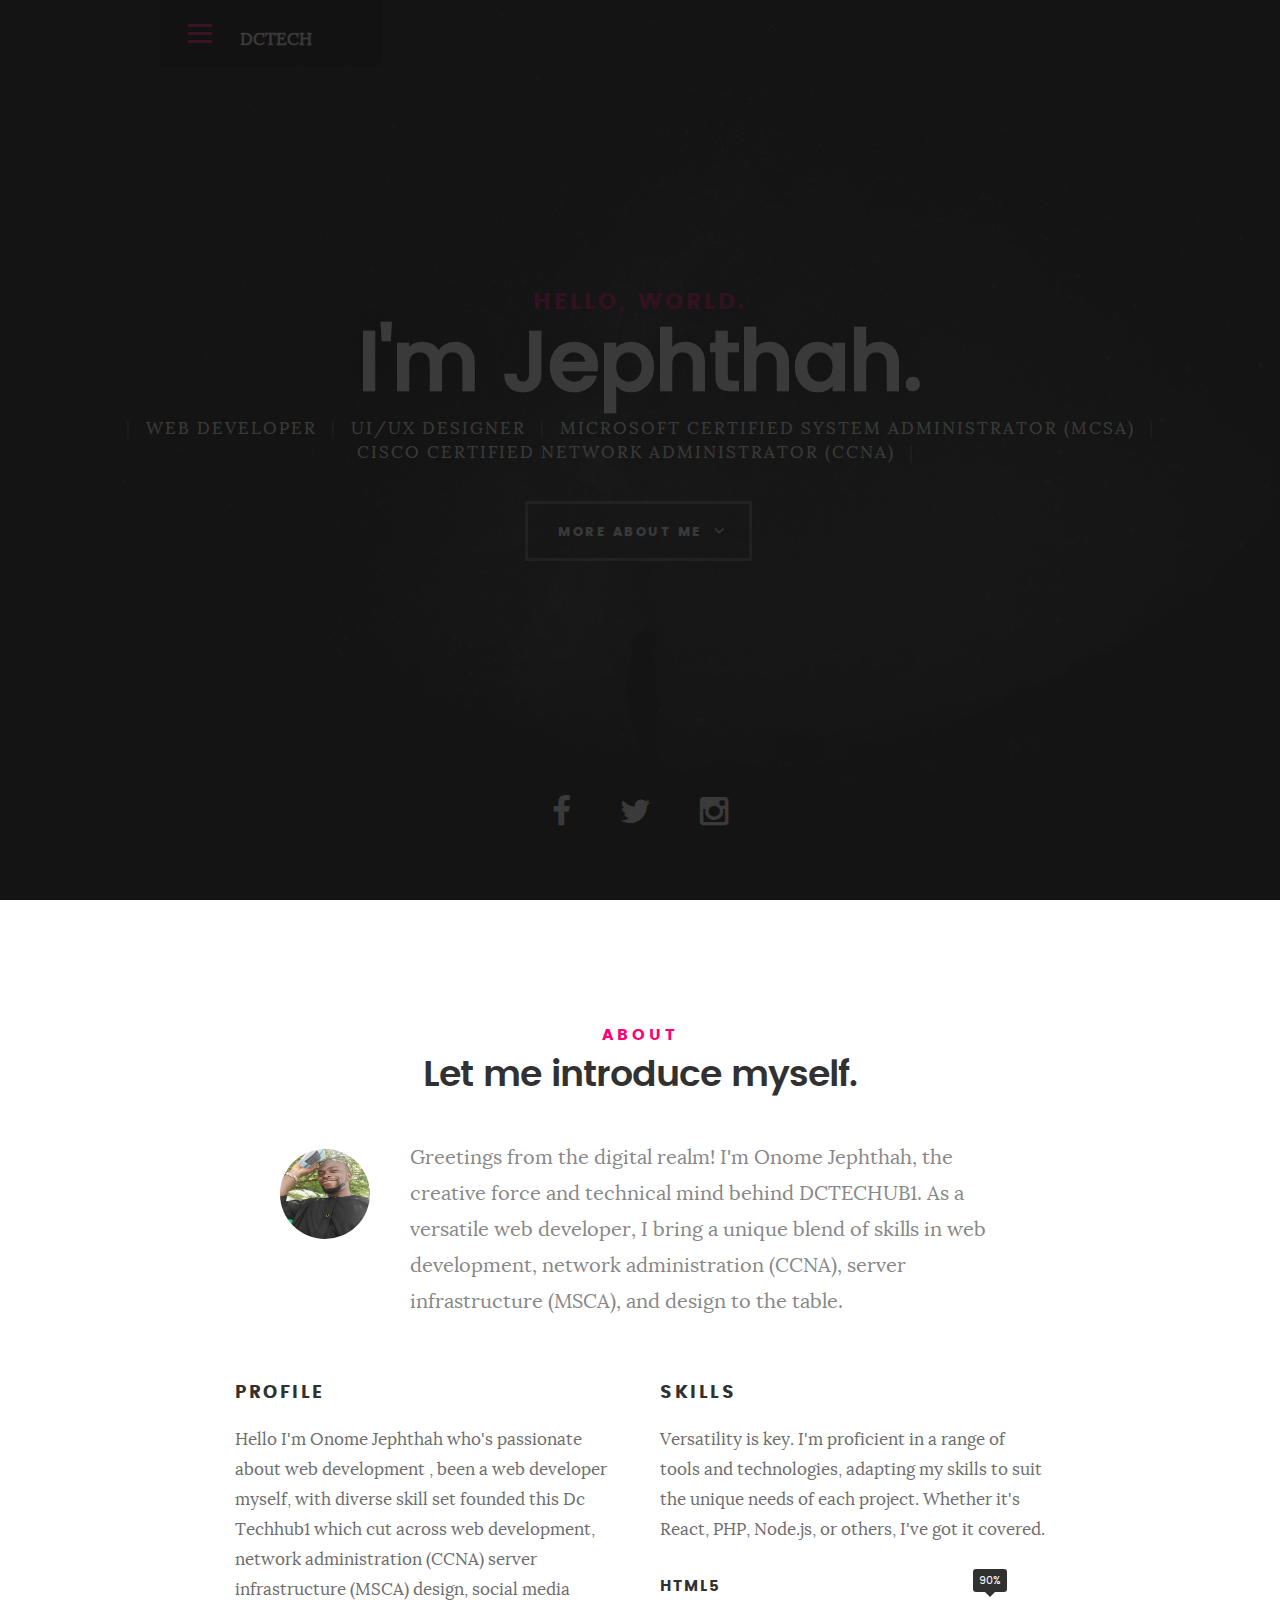
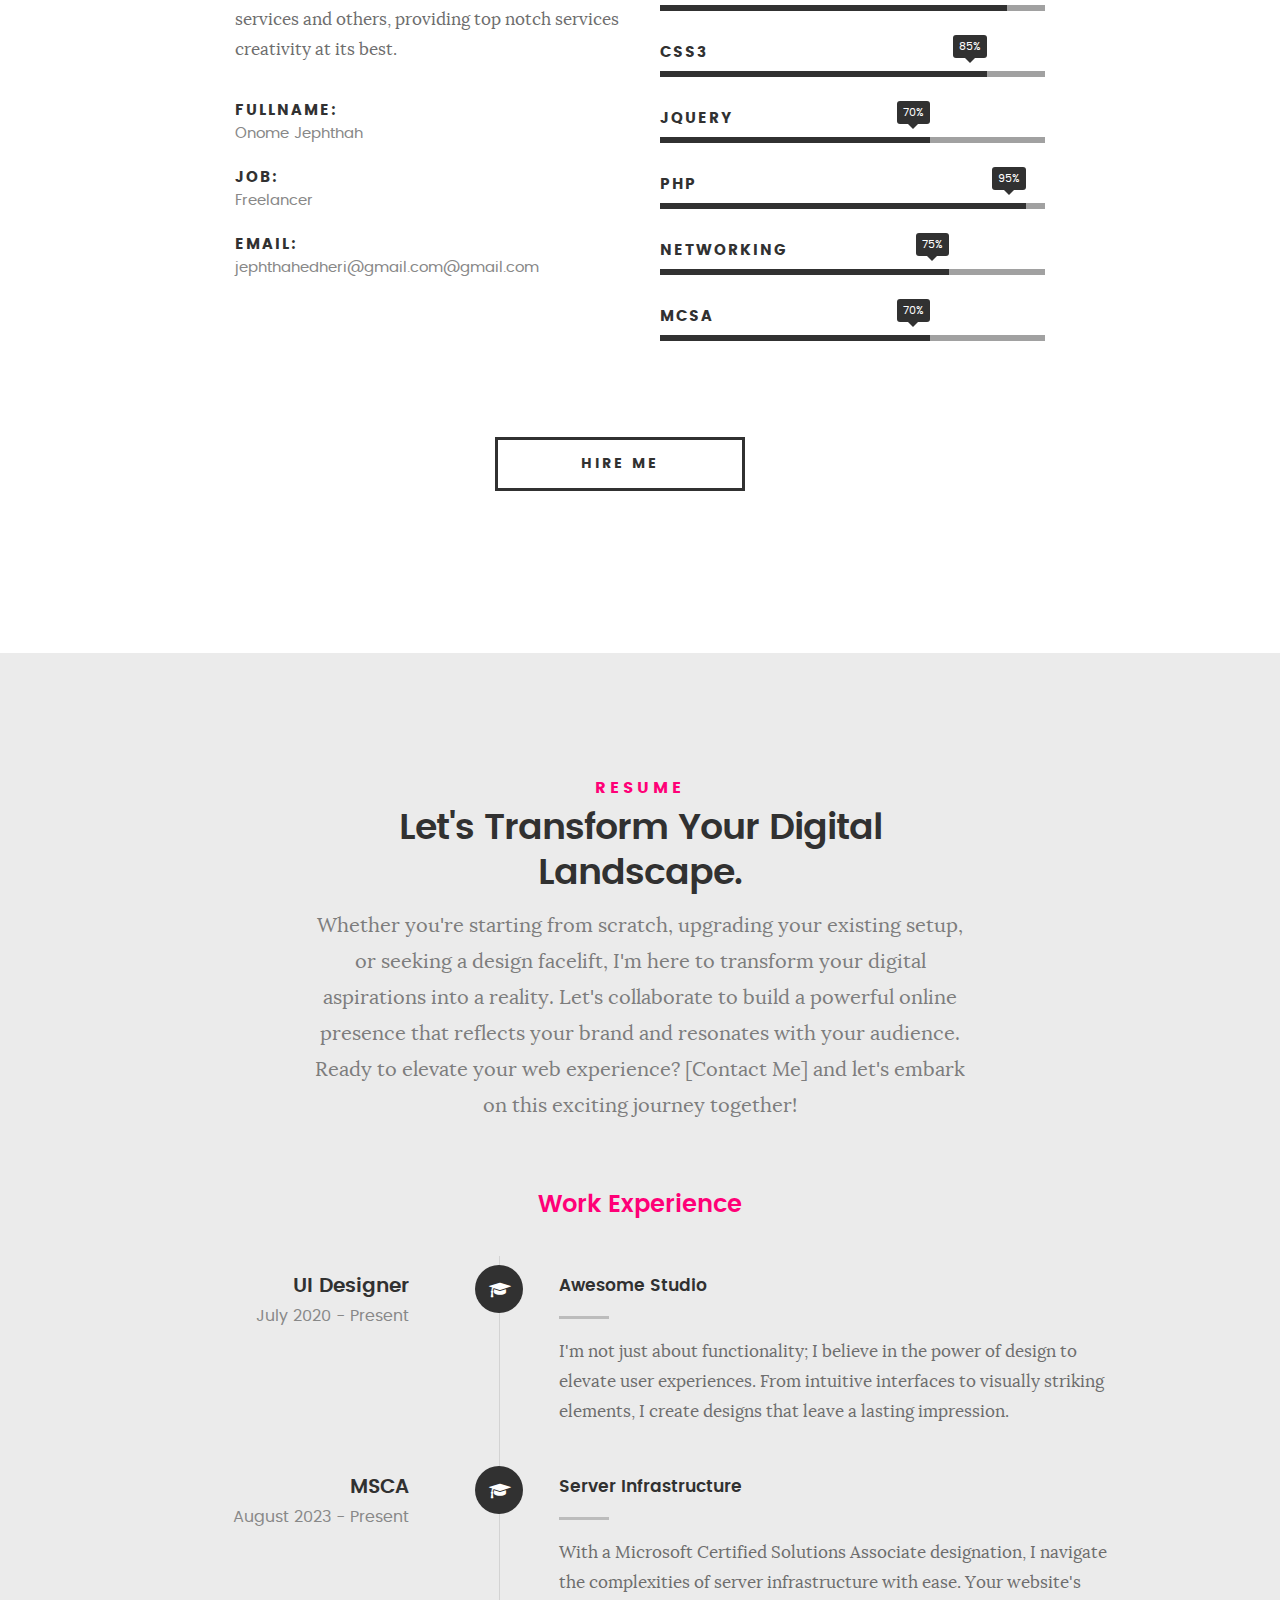
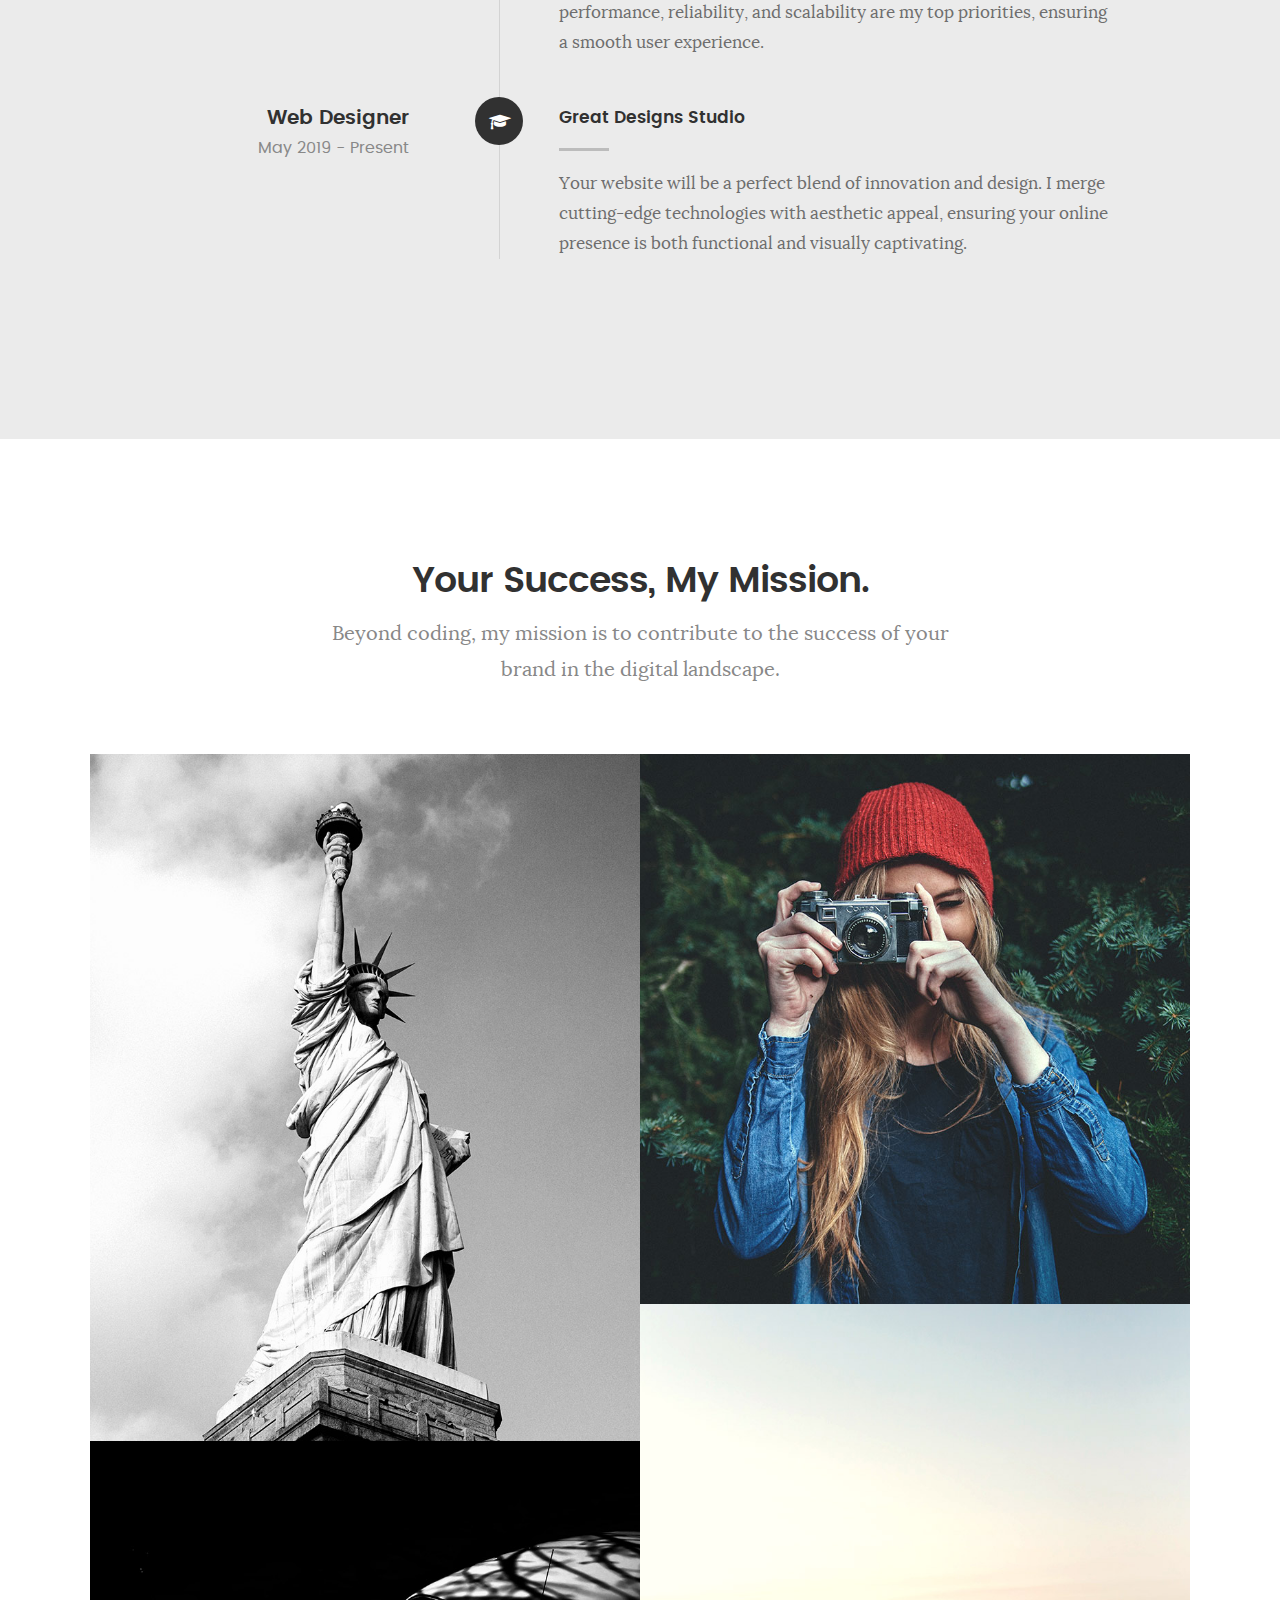
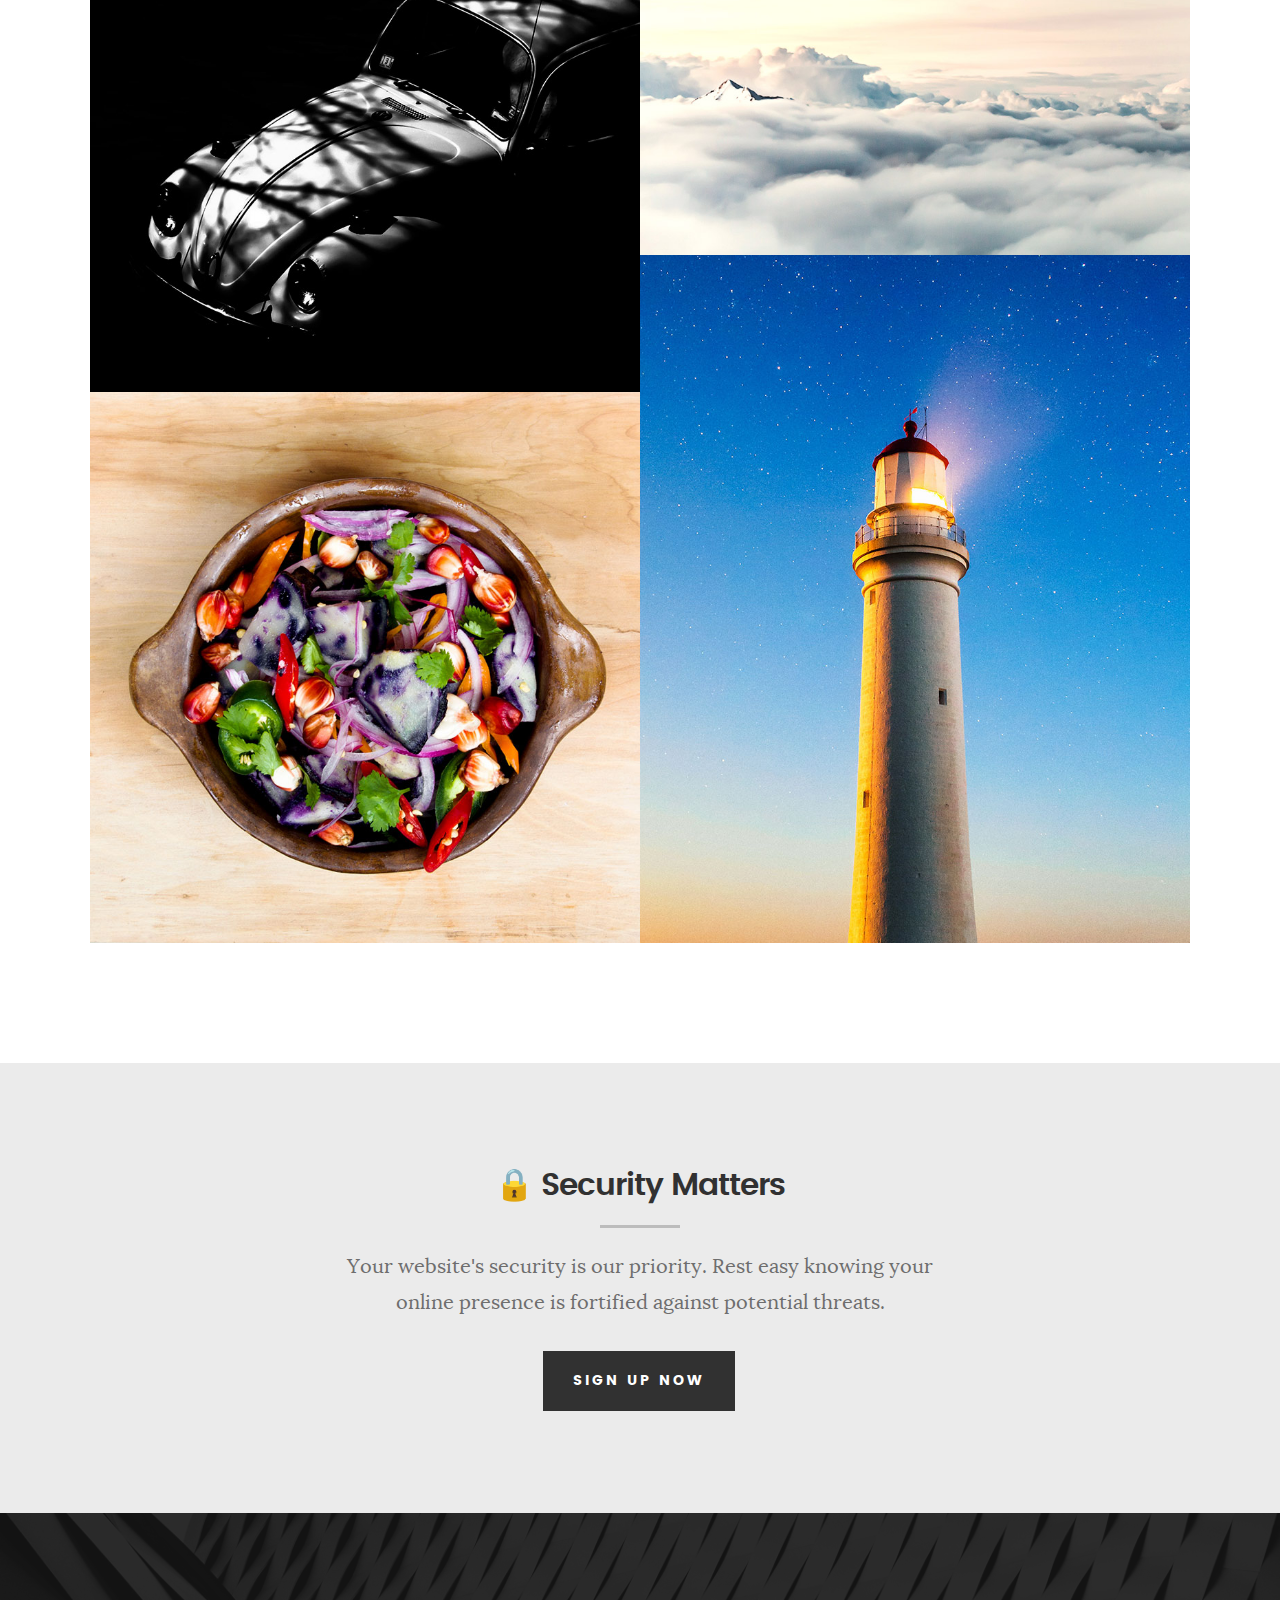
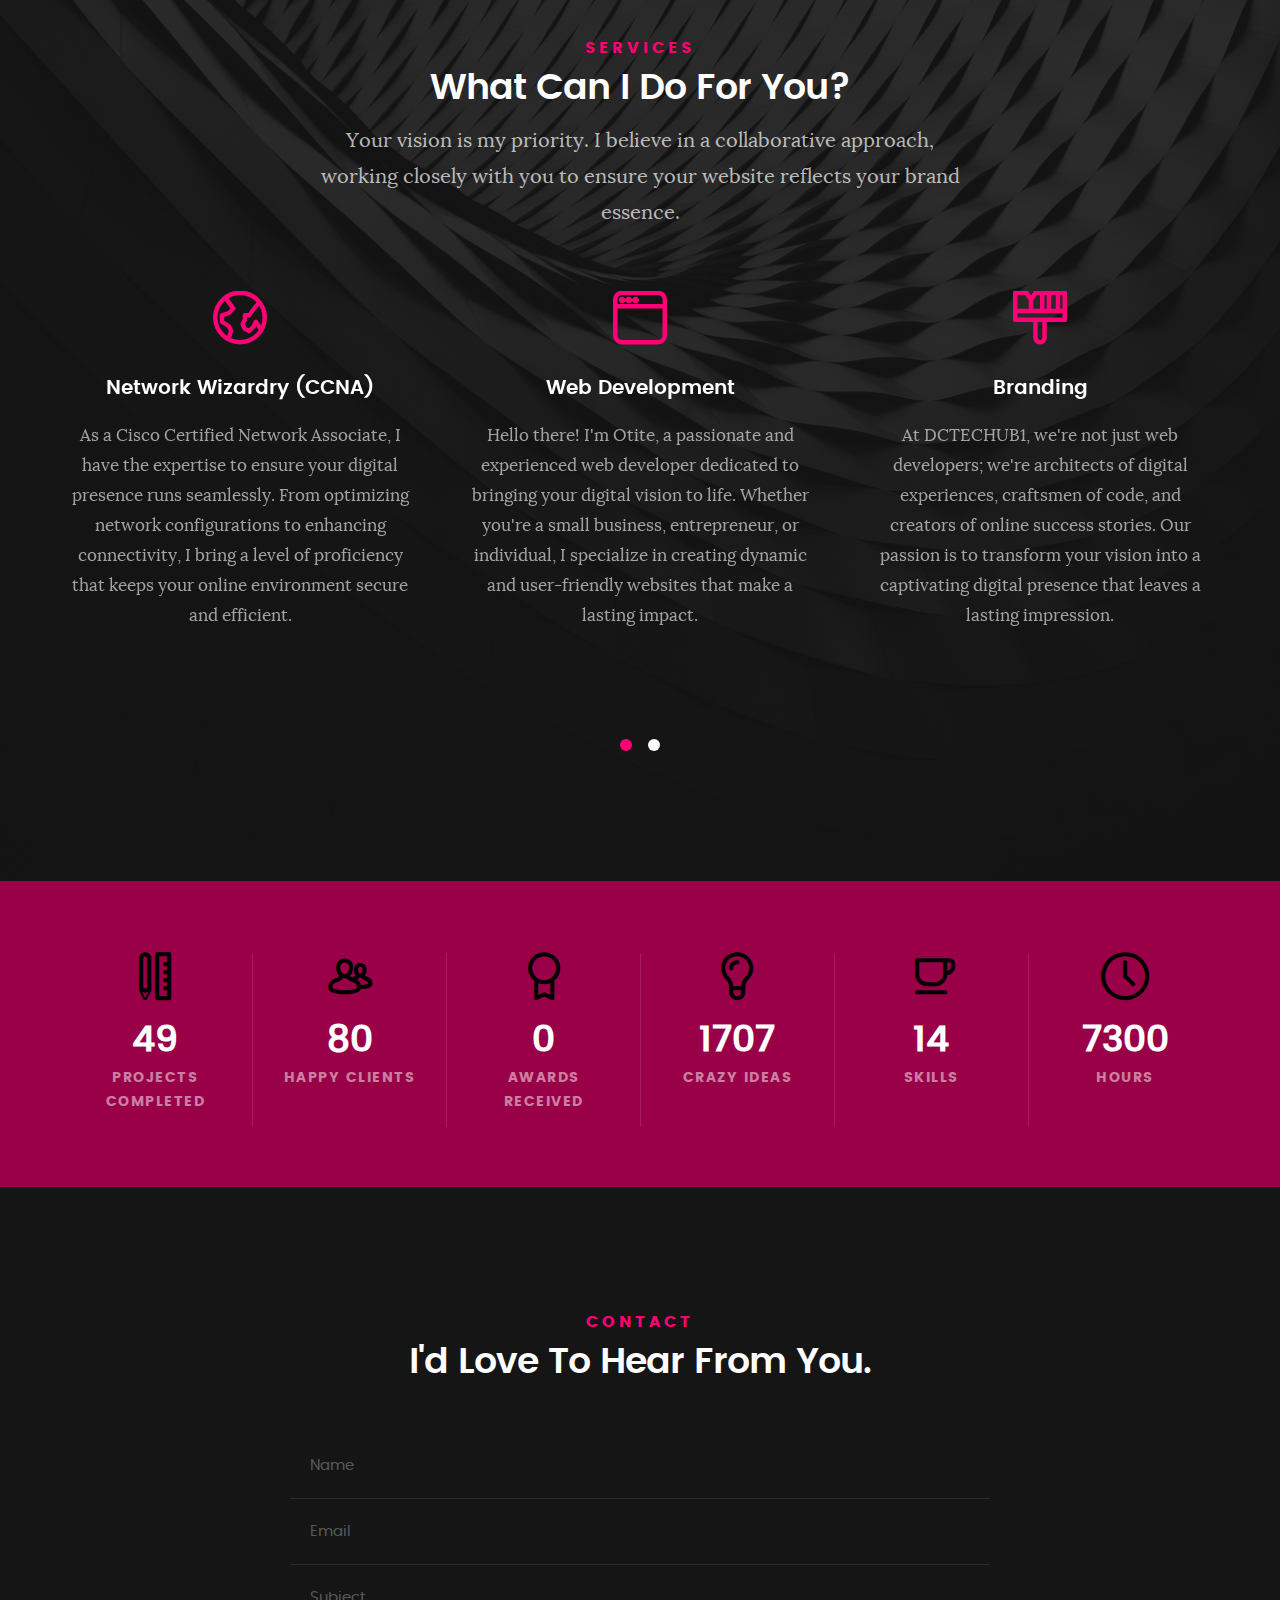
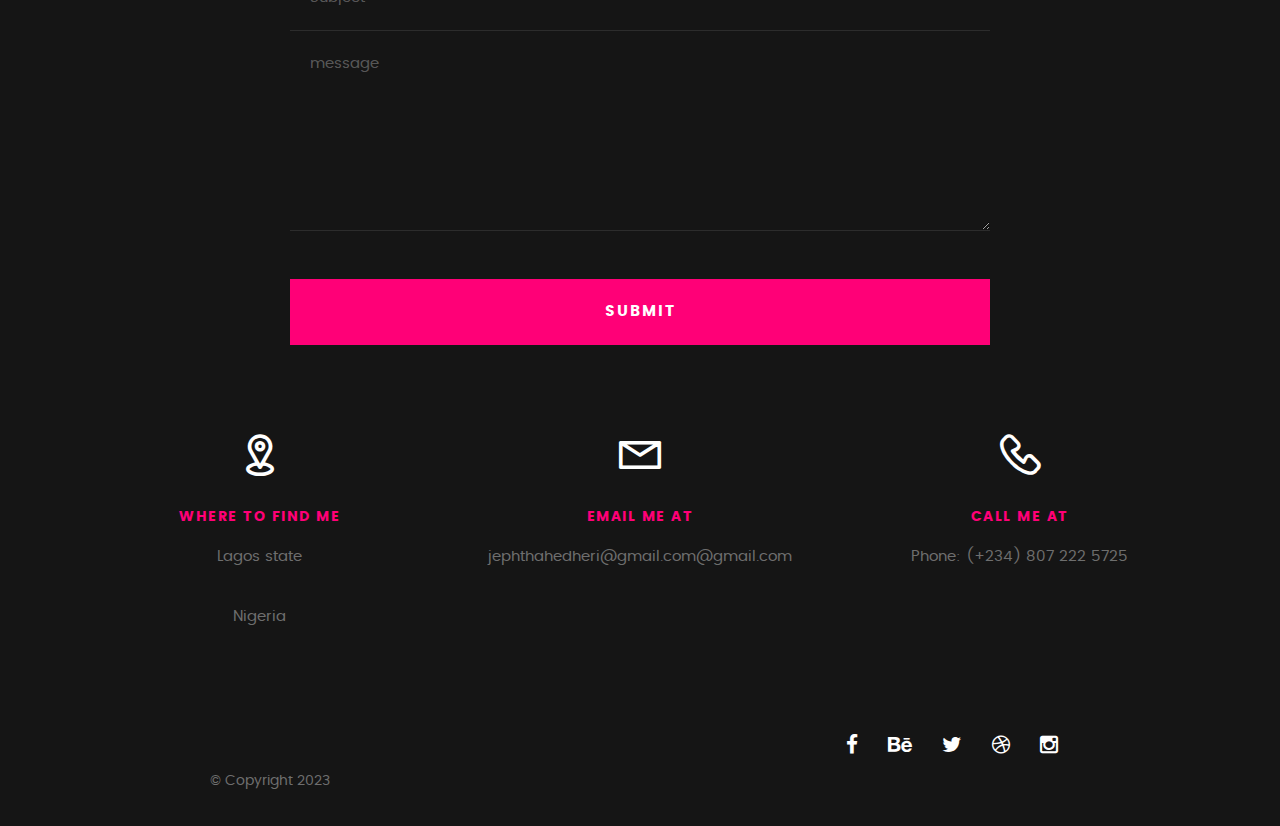
==== commit 156dc708: "adding contact" ====
--- a/index.html
+++ b/index.html
@@ -252,7 +252,7 @@
 
 	   				<div class="timeline-header">
 	   					<h3>MSCA</h3>
-	   					<p>July 2022 - Present</p>
+	   					<p>August 2023 - Present</p>
 	   				</div>
 
 	   				<div class="timeline-content">
@@ -270,7 +270,7 @@
 
 	   				<div class="timeline-header">
 	   					<h3>Web Designer</h3>
-	   					<p>May 2020 - Present</p>
+	   					<p>May 2019 - Present</p>
 	   				</div>
 
 	   				<div class="timeline-content">
@@ -771,7 +771,7 @@
 						</div>
 
 						<h3 class="stat-count">
-							11
+							14
 						</h3>
 
 						<h5 class="stat-title">
@@ -787,7 +787,7 @@
 						</div>
 
 						<h3 class="stat-count">
-							7200
+							7300
 						</h3>
 
 						<h5 class="stat-title">
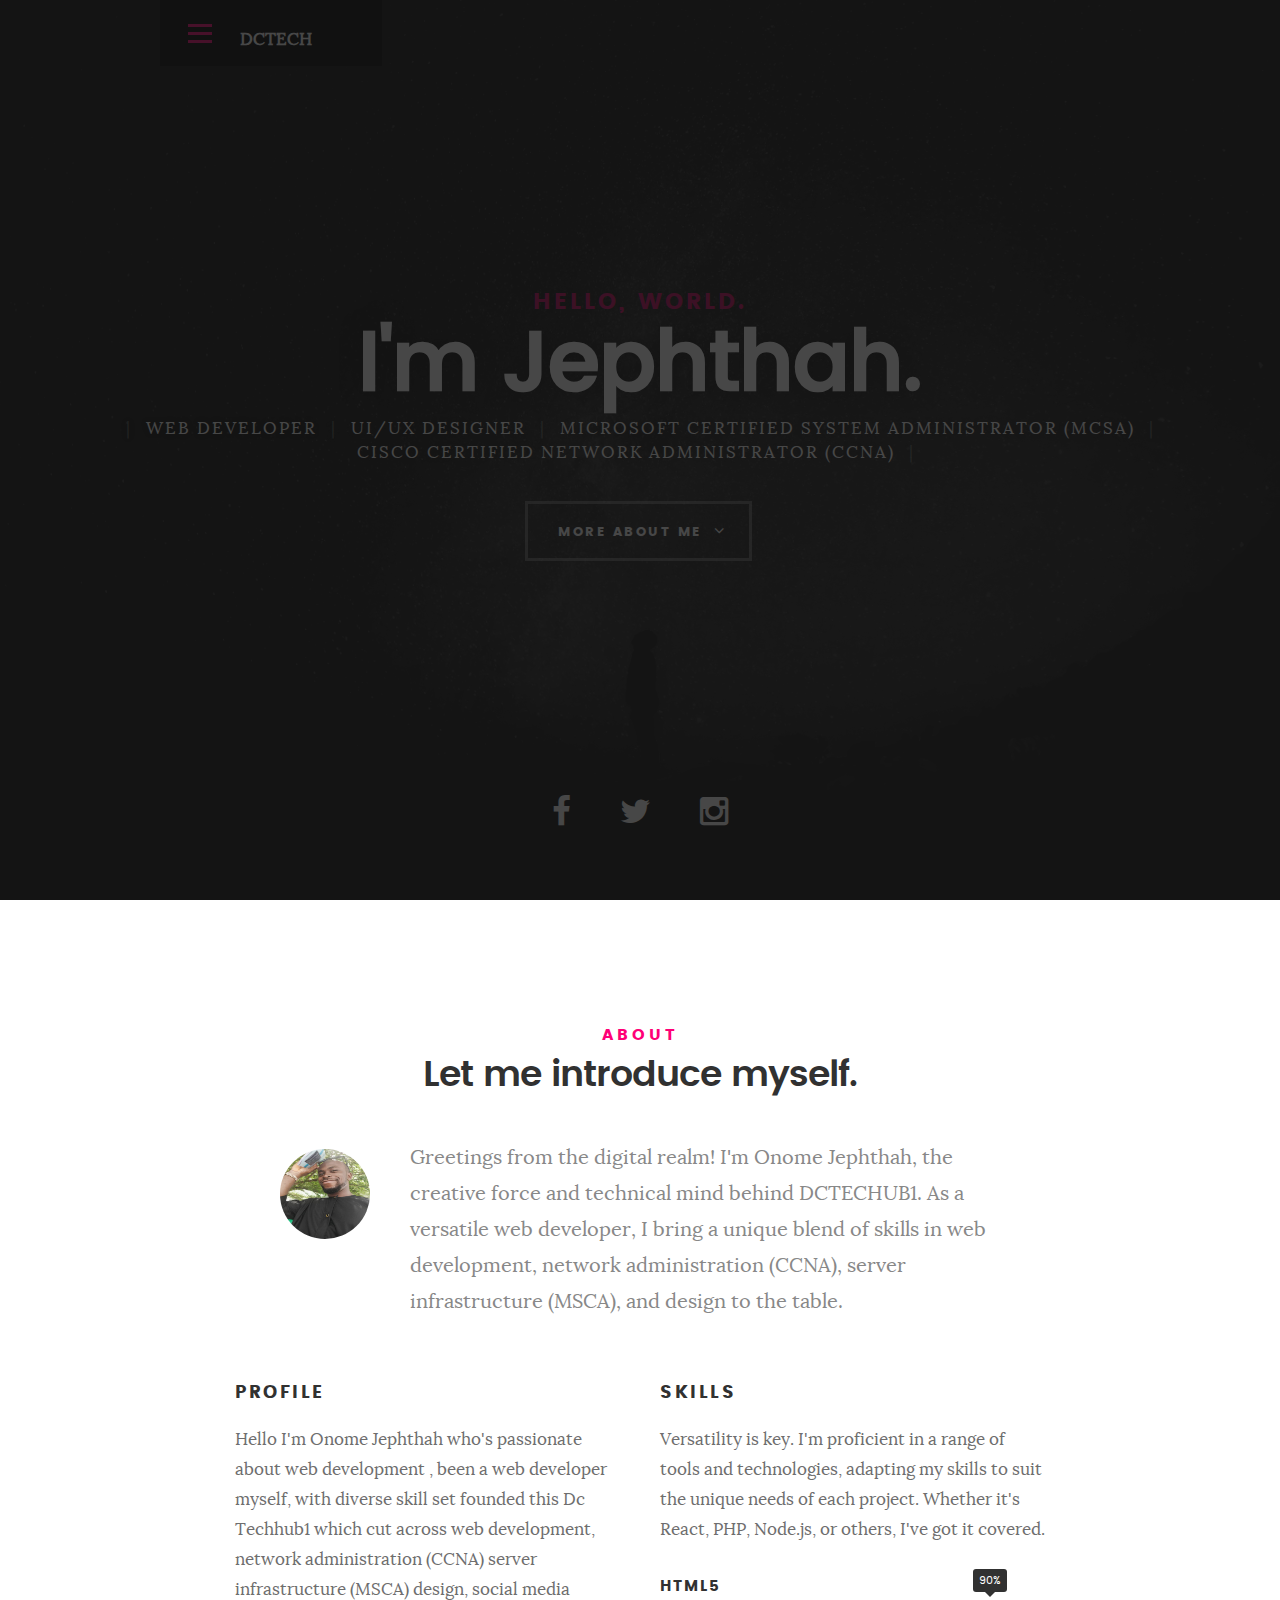
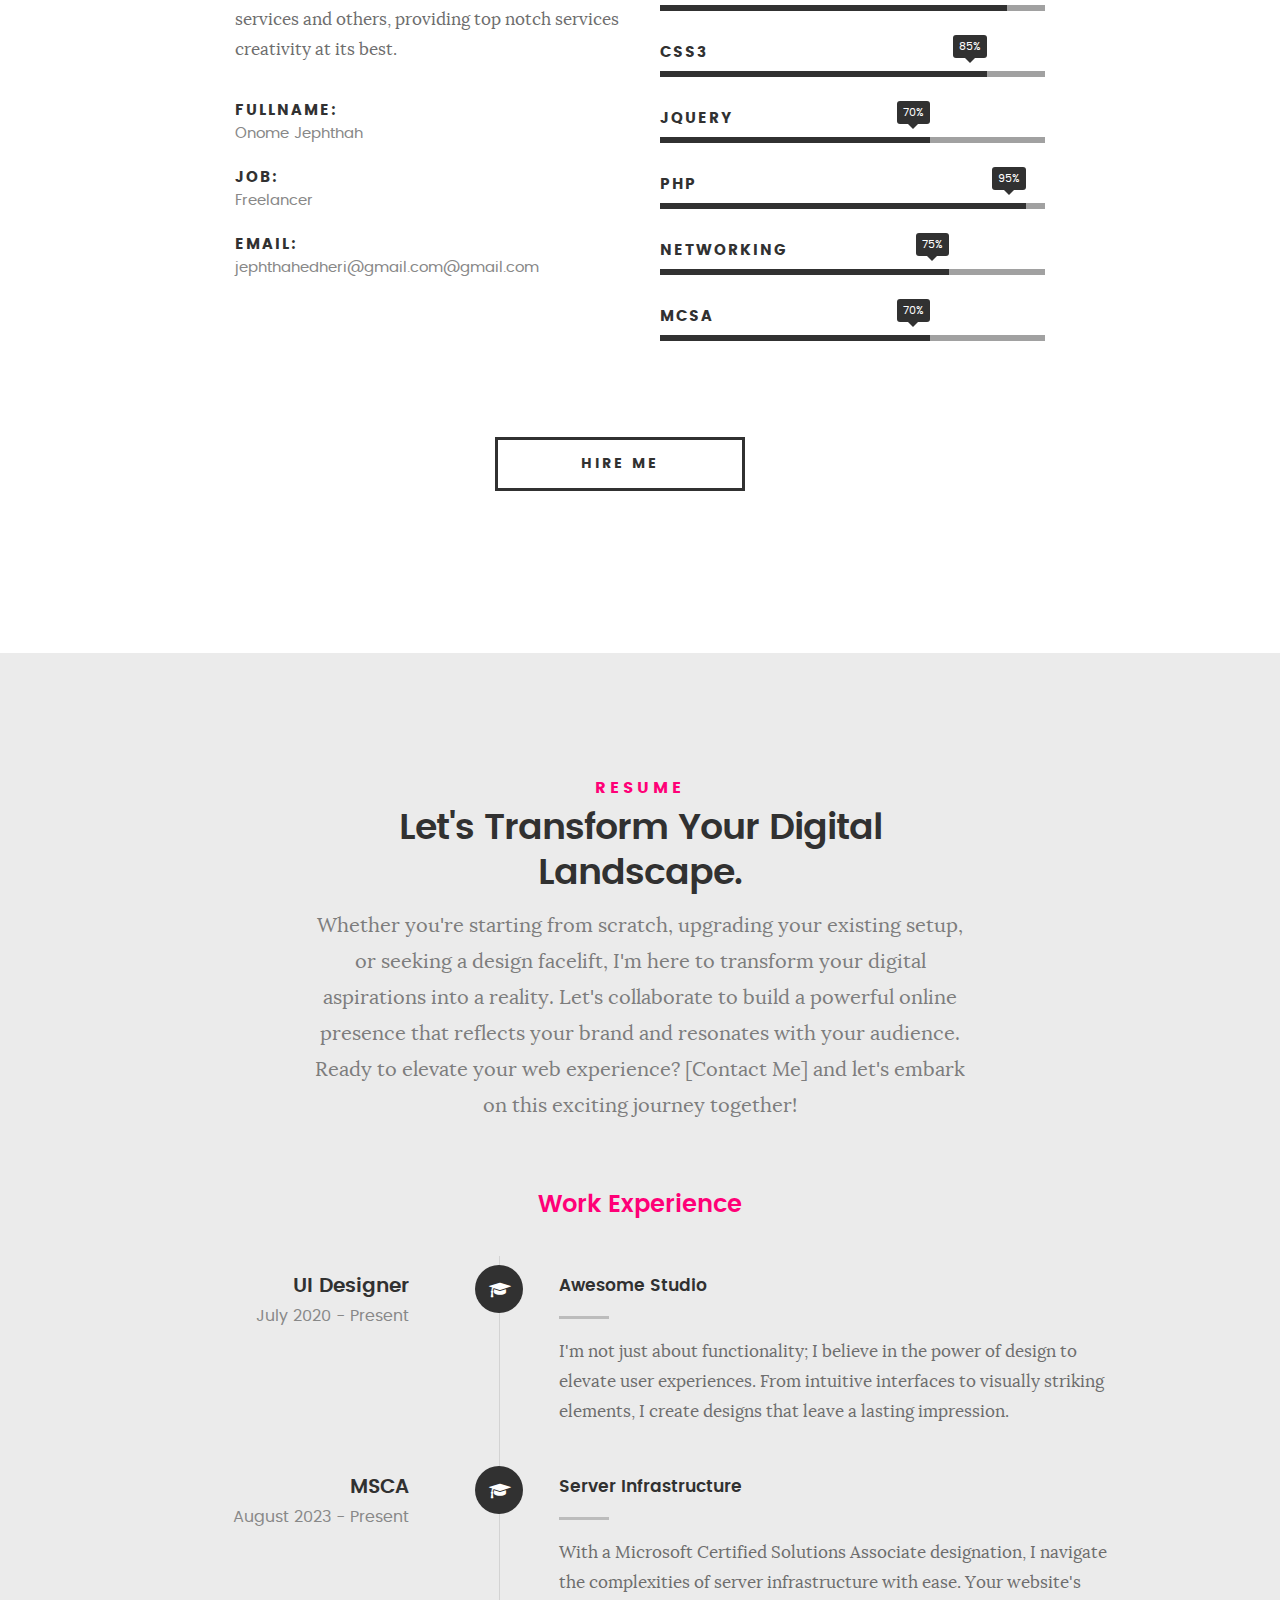
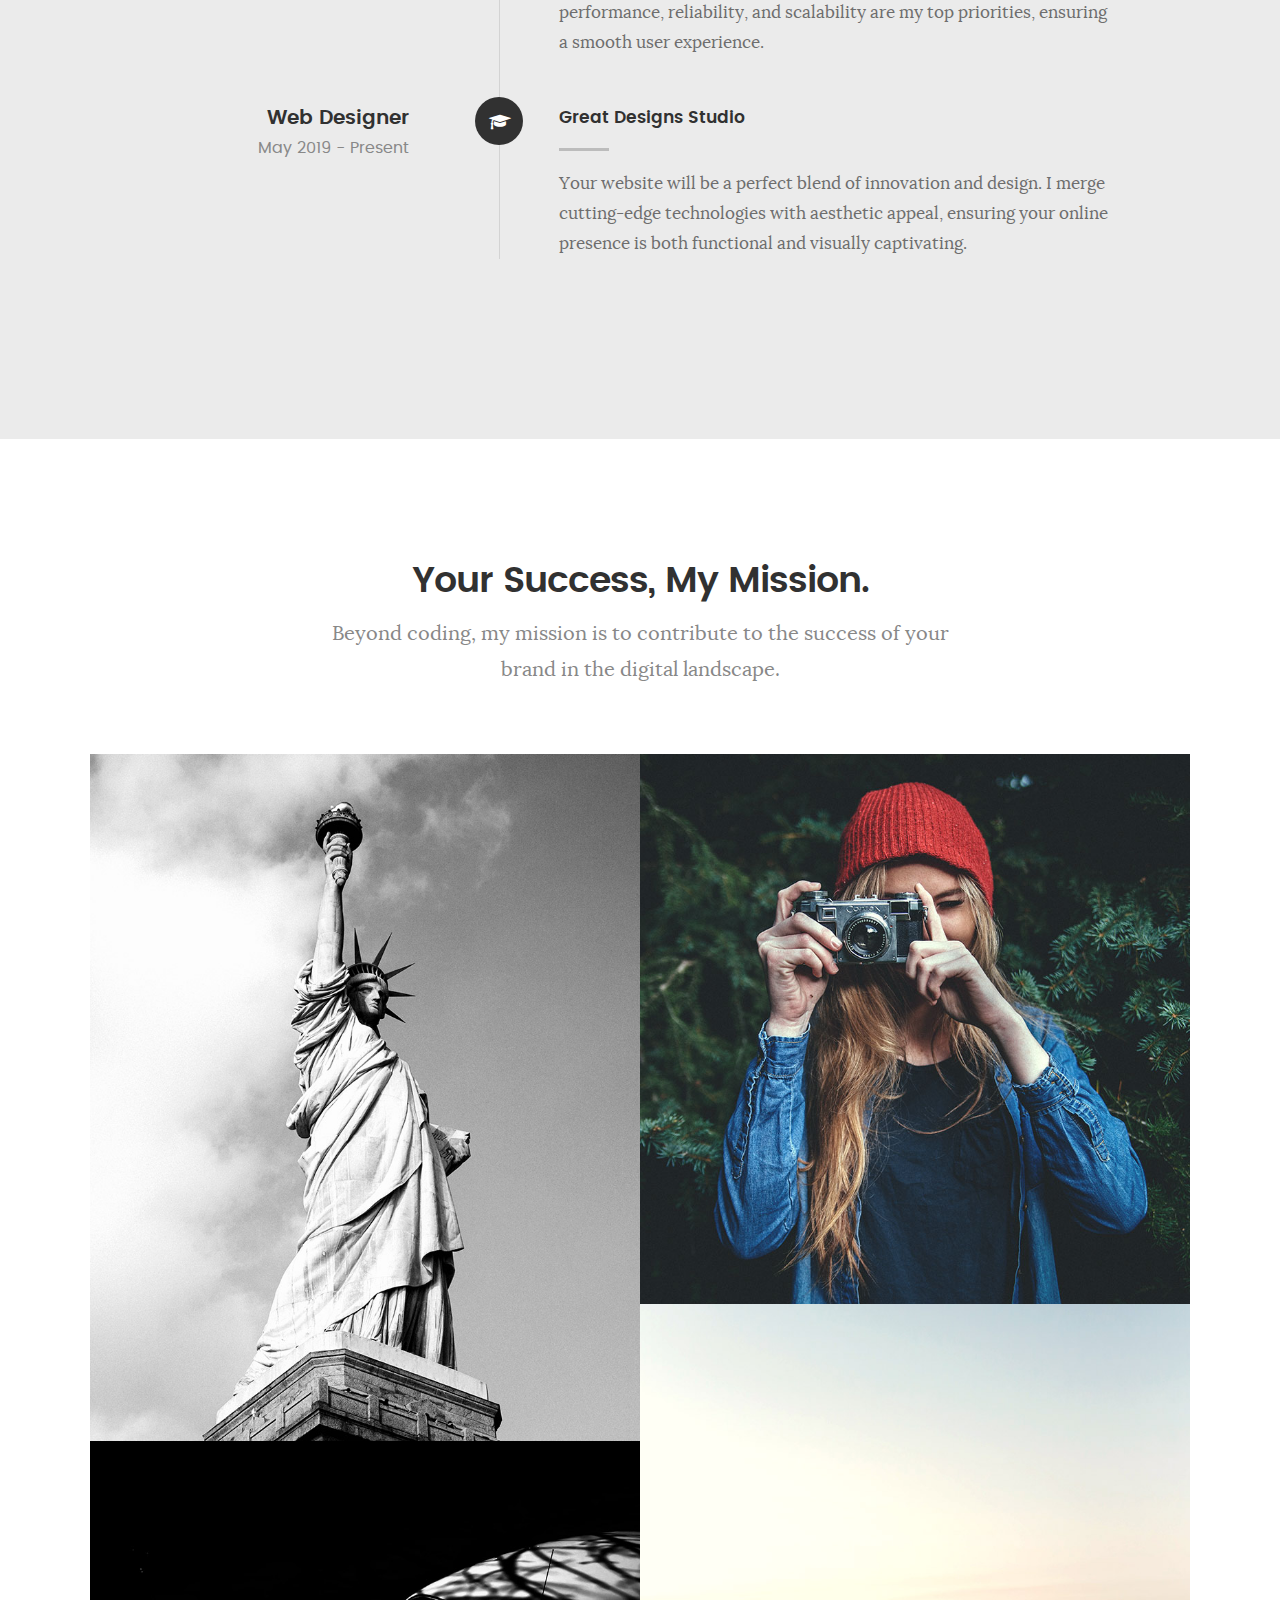
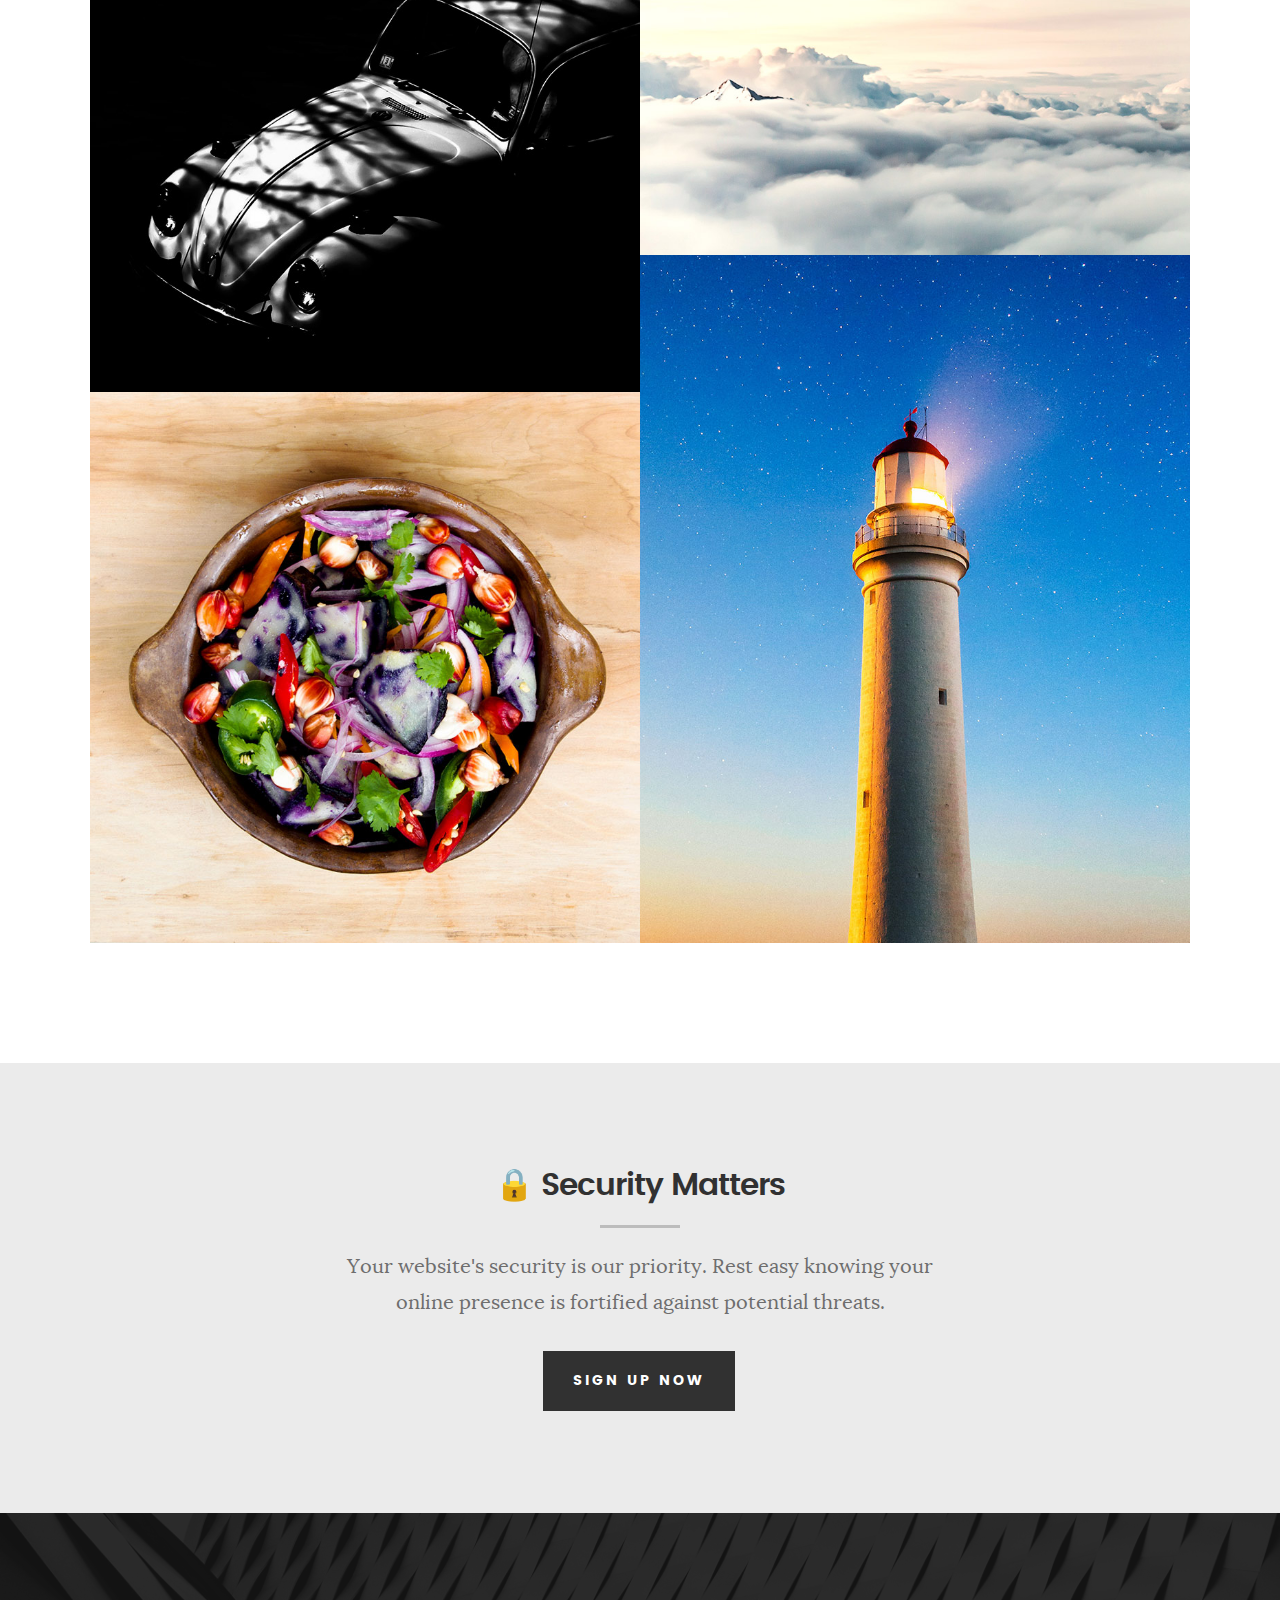
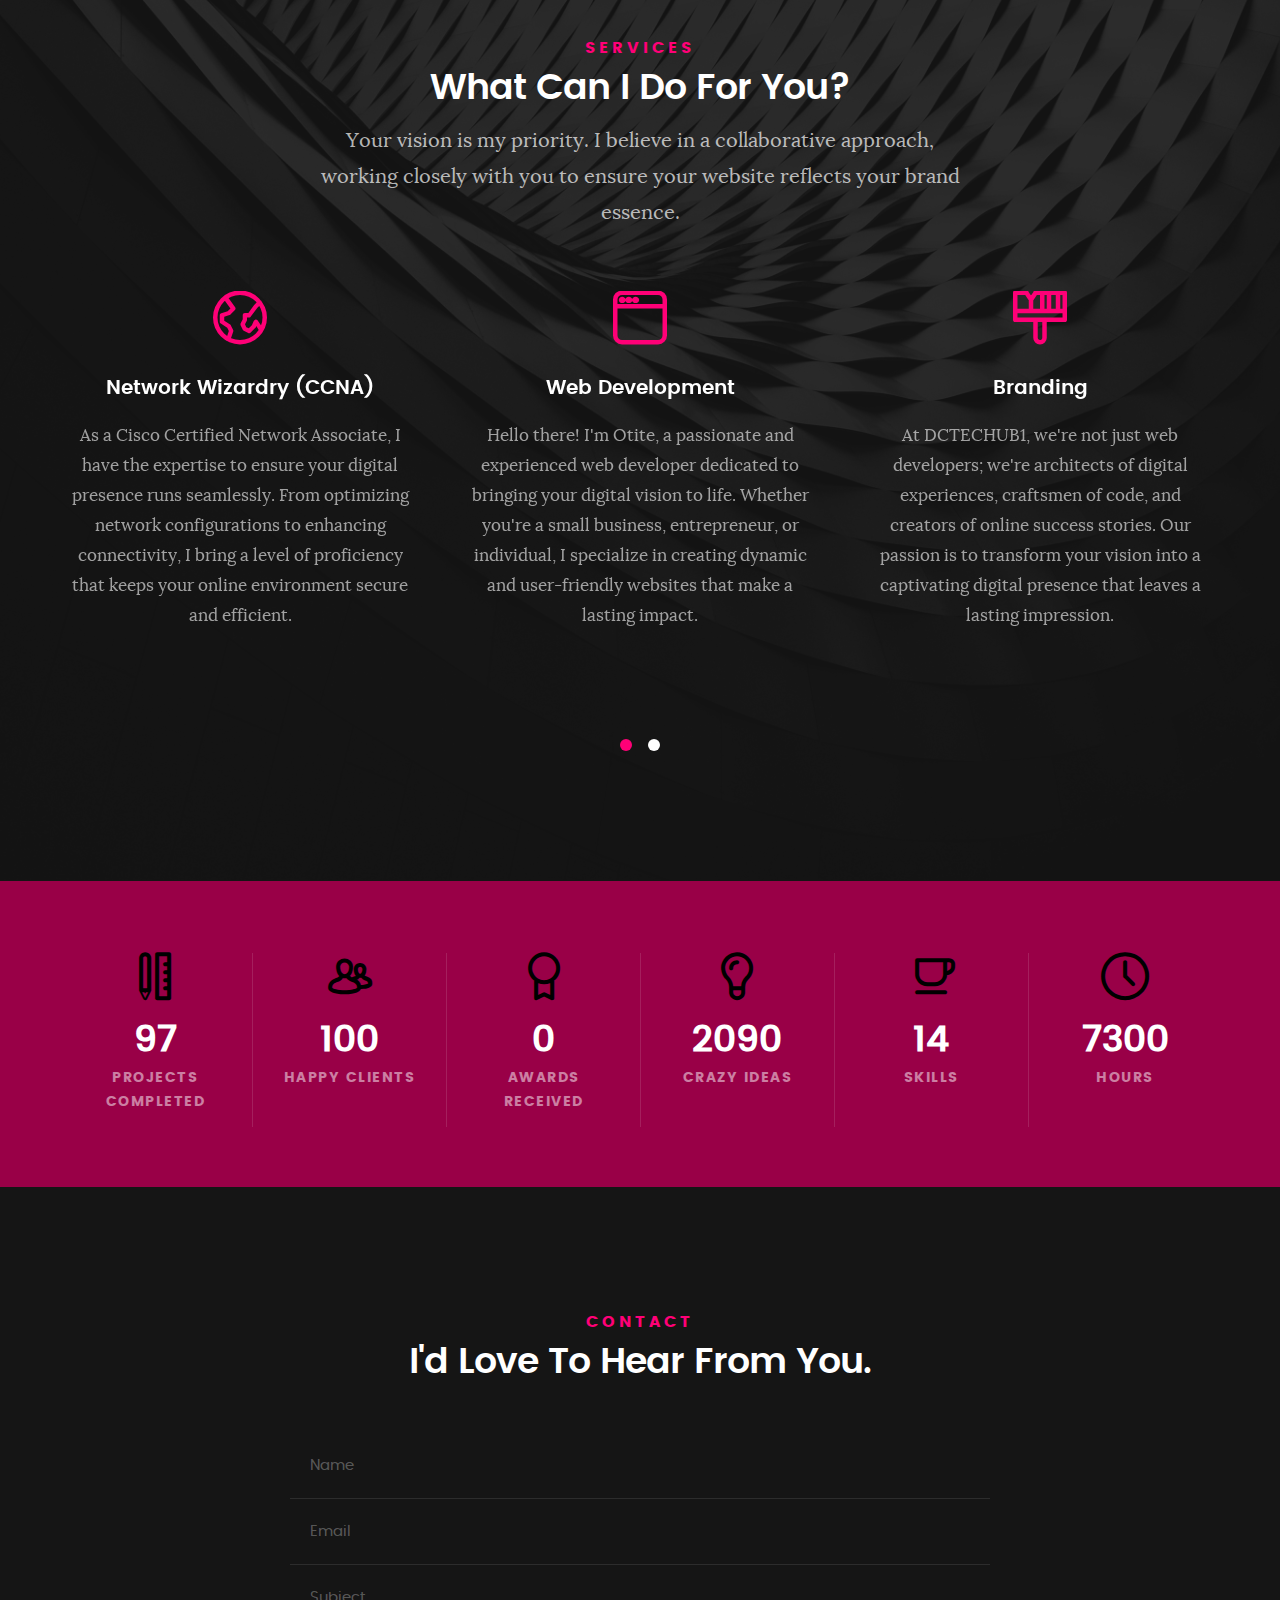
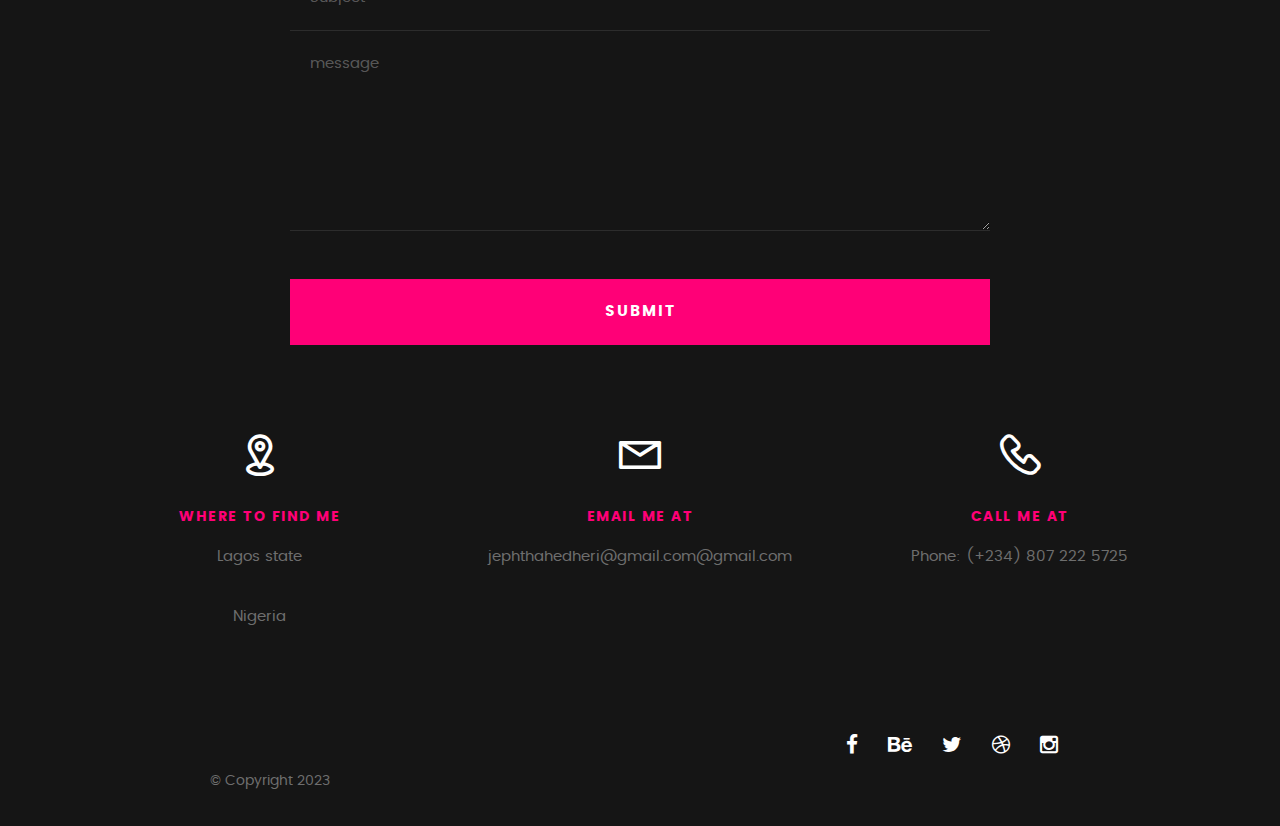
==== commit a2434d2a: "update on column" ====
--- a/index.html
+++ b/index.html
@@ -707,7 +707,7 @@
 						</div>
 
 						<h3 class="stat-count">
-							49
+							97
 						</h3>
 
 						<h5 class="stat-title">
@@ -723,7 +723,7 @@
 						</div>
 
 						<h3 class="stat-count">
-							80
+							100
 						</h3>
 
 						<h5 class="stat-title">
@@ -755,7 +755,7 @@
 						</div>
 
 						<h3 class="stat-count">
-							1707
+							2090
 						</h3>
 
 						<h5 class="stat-title">
